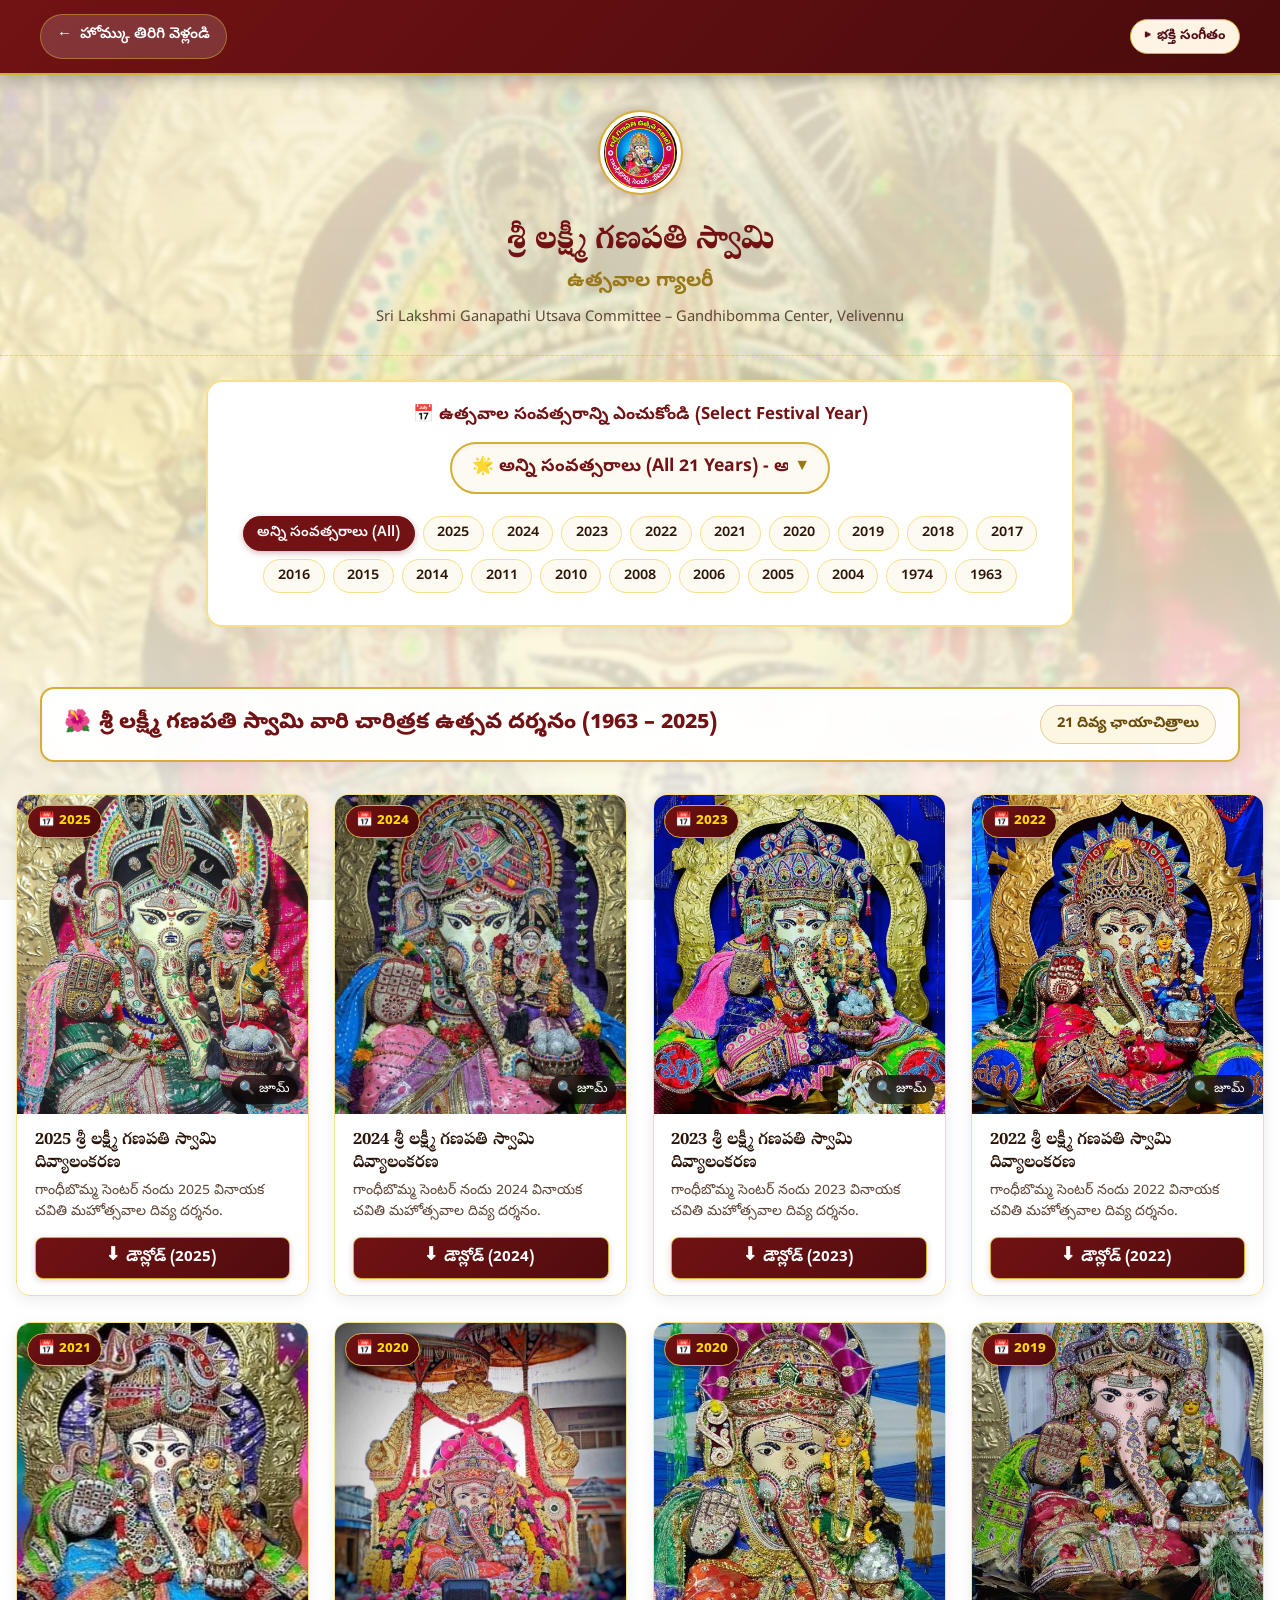
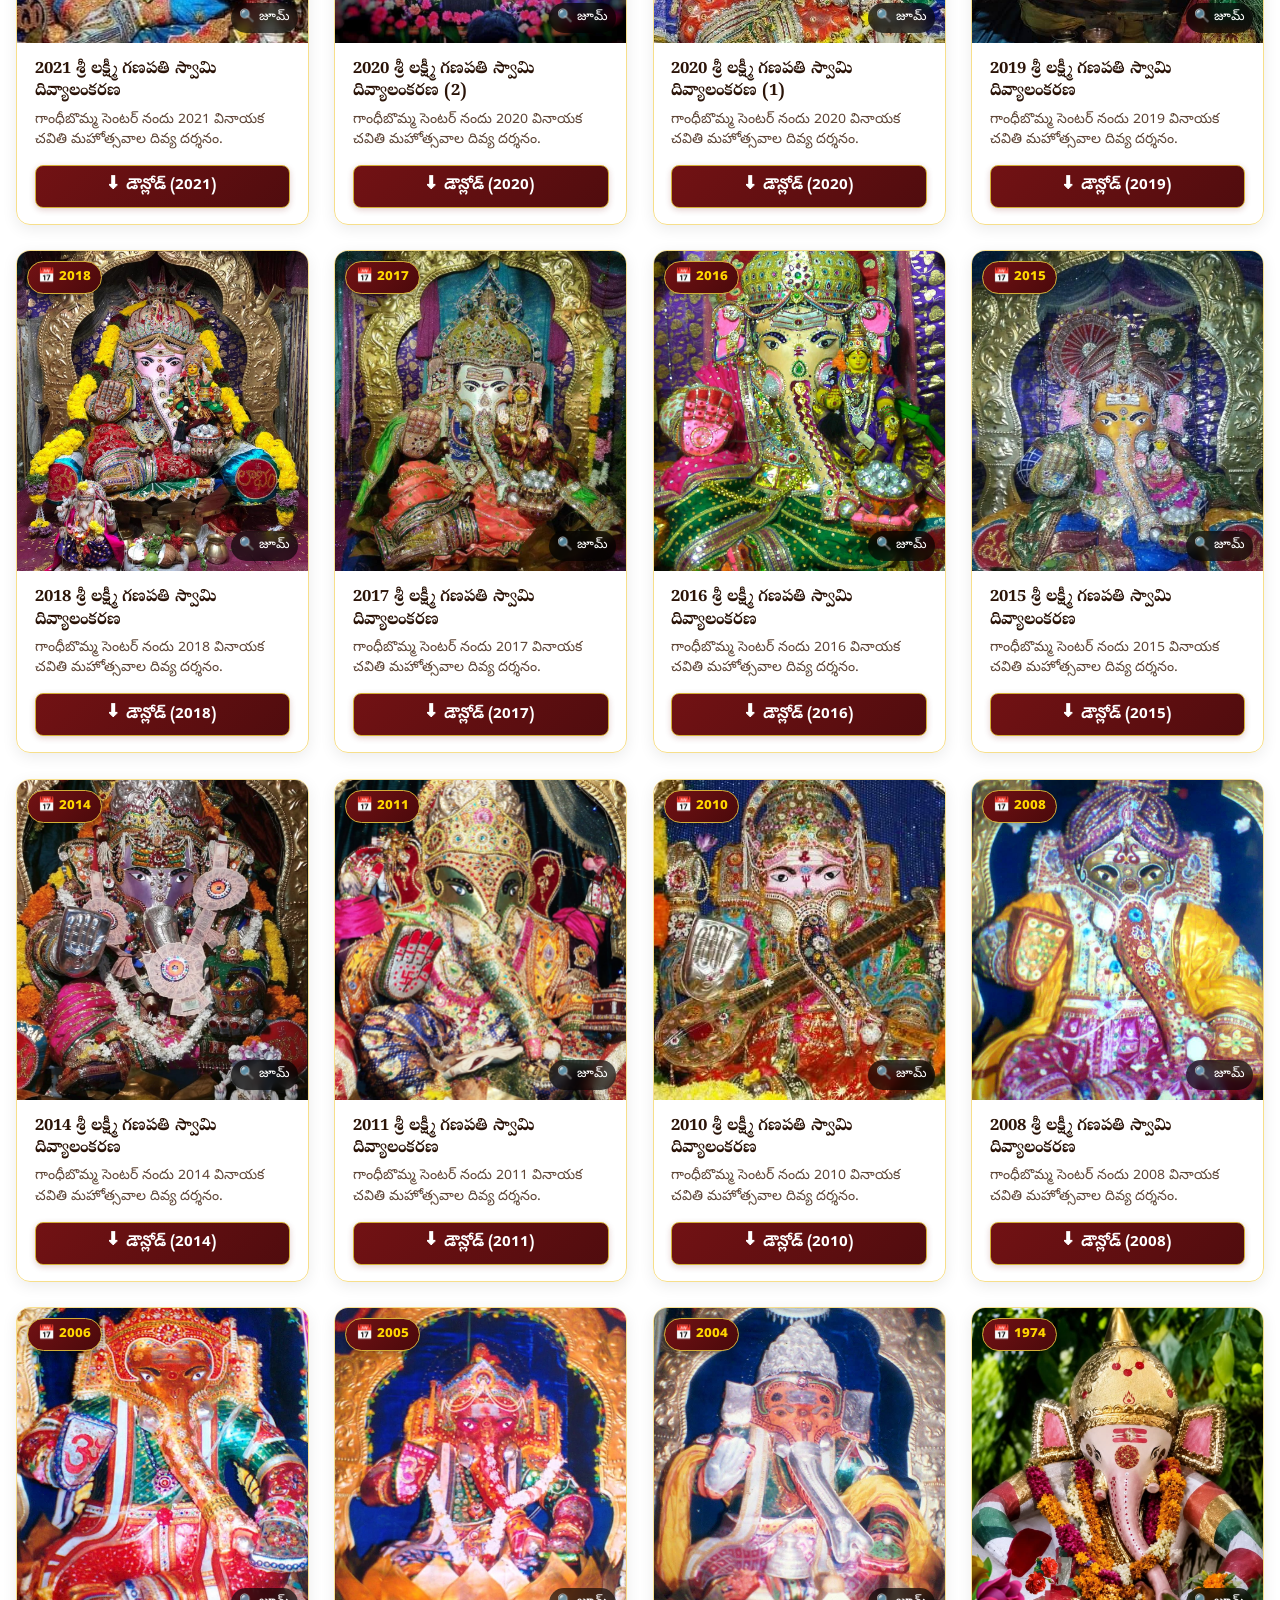
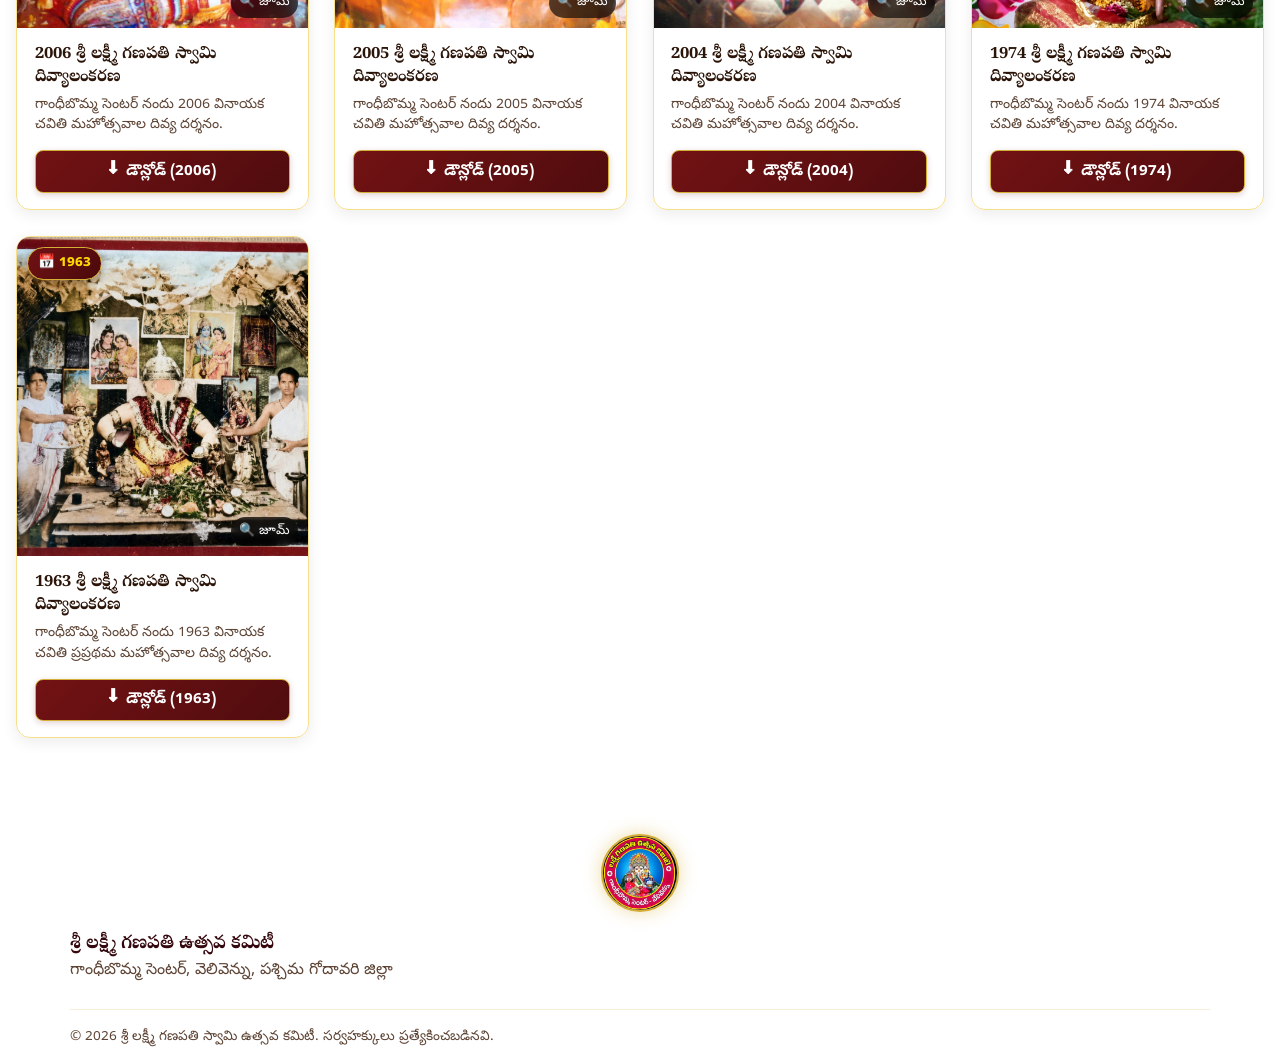
==== gallery.html @ 8d4b7497 "Display gallery photos side-by-side year-wise with original photo download, move gallery portal abov" ====
<!DOCTYPE html>
<html lang="te">
<head>
  <meta charset="UTF-8">
  <meta name="viewport" content="width=device-width, initial-scale=1.0">
  <title>ఉత్సవాల గ్యాలరీ | శ్రీ లక్ష్మీ గణపతి స్వామి – గాంధీబొమ్మ సెంటర్, వెలివెన్ను</title>
  <meta name="description" content="శ్రీ లక్ష్మీ గణపతి స్వామి వారి ఉత్సవాల గ్యాలరీ - 1963 నుండి నేటి వరకు చారిత్రక వినాయక చవితి మహోత్సవాల దివ్య దర్శనం, అలంకరణల ఫోటోలు మరియు వీడియోలు.">

  <!-- Favicon -->
  <link rel="icon" type="image/png" href="assets/logo/committee-logo.png">

  <!-- Google Fonts: Noto Sans Telugu & Outfit -->
  <link rel="preconnect" href="https://fonts.googleapis.com">
  <link rel="preconnect" href="https://fonts.gstatic.com" crossorigin>
  <link href="https://fonts.googleapis.com/css2?family=Noto+Sans+Telugu:wght@400;500;600;700;800&family=Outfit:wght@400;500;600;700&display=swap" rel="stylesheet">

  <!-- Main Stylesheet -->
  <link rel="stylesheet" href="style.css">

  <style>
    /* Dedicated Gallery Page Specific Styles */
    .gallery-page-body {
      background: transparent !important;
      min-height: 100vh;
      display: flex;
      flex-direction: column;
      position: relative;
    }

    /* Full Length & Width Background Image */
    .individual-page-bg {
      position: fixed;
      top: 0;
      left: 0;
      width: 100vw;
      height: 100vh;
      object-fit: cover;
      object-position: center top;
      z-index: -2;
      pointer-events: none;
    }

    .individual-page-overlay {
      position: fixed;
      top: 0;
      left: 0;
      width: 100vw;
      height: 100vh;
      z-index: -1;
      background: linear-gradient(180deg, rgba(253, 251, 247, 0.84) 0%, rgba(254, 243, 199, 0.76) 50%, rgba(253, 251, 247, 0.90) 100%);
      backdrop-filter: blur(2px);
      -webkit-backdrop-filter: blur(2px);
      pointer-events: none;
    }

    .gallery-top-nav {
      background: linear-gradient(135deg, var(--maroon, #721214) 0%, var(--maroon-dark, #490b0c) 100%);
      color: #ffffff;
      padding: 0.85rem 1rem;
      position: sticky;
      top: 0;
      z-index: 1000;
      box-shadow: 0 4px 15px rgba(0, 0, 0, 0.25);
      border-bottom: 2px solid var(--gold, #d4af37);
    }

    .gallery-nav-inner {
      max-width: 1200px;
      margin: 0 auto;
      display: flex;
      align-items: center;
      justify-content: space-between;
      gap: 1rem;
    }

    .back-home-btn {
      display: inline-flex;
      align-items: center;
      gap: 0.5rem;
      background: rgba(255, 255, 255, 0.15);
      color: #ffffff;
      padding: 0.55rem 1rem;
      border-radius: 50px;
      font-size: 0.95rem;
      font-weight: 600;
      text-decoration: none;
      border: 1px solid rgba(212, 175, 55, 0.5);
      transition: all 0.25s ease;
      white-space: nowrap;
    }

    .back-home-btn:hover {
      background: var(--gold, #d4af37);
      color: var(--maroon-dark, #490b0c);
      box-shadow: 0 2px 8px rgba(0,0,0,0.2);
    }

    .gallery-hero-header {
      text-align: center;
      padding: 2.2rem 1rem 1.5rem 1rem;
      background: linear-gradient(180deg, rgba(212, 175, 55, 0.12) 0%, rgba(253, 251, 247, 0) 100%);
      border-bottom: 1px dashed rgba(212, 175, 55, 0.4);
    }

    .gallery-logo-wrap {
      display: inline-block;
      margin-bottom: 0.75rem;
    }

    .gallery-committee-logo {
      width: 85px;
      height: 85px;
      object-fit: contain;
      border-radius: 50%;
      background: #ffffff;
      padding: 4px;
      box-shadow: 0 4px 12px rgba(114, 18, 20, 0.2);
      border: 2px solid var(--gold, #d4af37);
    }

    .gallery-main-title {
      font-size: 2rem;
      color: var(--maroon, #721214);
      margin: 0.25rem 0;
      font-weight: 800;
      line-height: 1.25;
    }

    .gallery-subtitle {
      font-size: 1.25rem;
      color: var(--gold-dark, #997819);
      font-weight: 700;
      margin-bottom: 0.35rem;
    }

    .gallery-committee-tag {
      font-size: 0.92rem;
      color: var(--text-muted, #666);
      max-width: 600px;
      margin: 0 auto;
    }

    /* Year Selection Control Card */
    .year-selector-section {
      max-width: 900px;
      margin: 1.5rem auto 1rem auto;
      padding: 0 1rem;
    }

    .year-control-card {
      background: #ffffff;
      border: 2px solid var(--gold-light, #f0e6c8);
      border-radius: 16px;
      padding: 1.25rem 1.5rem;
      box-shadow: 0 4px 15px rgba(0, 0, 0, 0.05);
      text-align: center;
    }

    .year-control-label {
      display: block;
      font-size: 1.05rem;
      font-weight: 700;
      color: var(--maroon, #721214);
      margin-bottom: 0.75rem;
    }

    .select-wrap {
      max-width: 380px;
      margin: 0 auto 1rem auto;
      position: relative;
    }

    .gallery-year-select {
      width: 100%;
      padding: 0.75rem 2.5rem 0.75rem 1.25rem;
      font-size: 1.1rem;
      font-weight: 700;
      color: var(--maroon, #721214);
      background-color: #fdfaf2;
      border: 2px solid var(--gold, #d4af37);
      border-radius: 50px;
      appearance: none;
      cursor: pointer;
      box-shadow: inset 0 2px 4px rgba(0,0,0,0.04);
      font-family: inherit;
    }

    .gallery-year-select:focus {
      outline: none;
      border-color: var(--maroon, #721214);
      box-shadow: 0 0 0 3px rgba(114, 18, 20, 0.15);
    }

    .select-arrow {
      position: absolute;
      right: 1.25rem;
      top: 50%;
      transform: translateY(-50%);
      pointer-events: none;
      color: var(--gold-dark, #997819);
      font-size: 1rem;
    }

    /* Fast Year Pills Bar */
    .year-pills-bar {
      display: flex;
      gap: 0.5rem;
      overflow-x: auto;
      padding: 0.35rem 0.25rem 0.75rem 0.25rem;
      justify-content: flex-start;
      scrollbar-width: thin;
      -webkit-overflow-scrolling: touch;
    }

    @media (min-width: 768px) {
      .year-pills-bar {
        justify-content: center;
        flex-wrap: wrap;
      }
    }

    .year-pill-btn {
      background: #fdfaf2;
      border: 1px solid var(--gold-light, #e4d3a8);
      color: var(--text-dark, #2b1e16);
      font-size: 0.9rem;
      font-weight: 600;
      padding: 0.4rem 0.85rem;
      border-radius: 50px;
      cursor: pointer;
      white-space: nowrap;
      transition: all 0.2s ease;
      font-family: inherit;
    }

    .year-pill-btn:hover {
      background: var(--gold-light, #f0e6c8);
      color: var(--maroon, #721214);
    }

    .year-pill-btn.active {
      background: var(--maroon, #721214);
      color: #ffffff;
      border-color: var(--maroon, #721214);
      box-shadow: 0 2px 6px rgba(114, 18, 20, 0.3);
    }

    /* Active Year Heading Banner */
    .active-year-banner {
      max-width: 1200px;
      margin: 1.5rem auto 1rem auto;
      padding: 0 1rem;
      display: flex;
      align-items: center;
      justify-content: space-between;
      flex-wrap: wrap;
      gap: 0.75rem;
      border-bottom: 2px solid var(--gold-light, #f0e6c8);
      padding-bottom: 0.75rem;
    }

    .active-year-title {
      font-size: 1.45rem;
      font-weight: 800;
      color: var(--maroon, #721214);
      display: flex;
      align-items: center;
      gap: 0.5rem;
    }

    .active-year-count {
      font-size: 0.92rem;
      background: var(--gold-light, #f0e6c8);
      color: var(--maroon-dark, #490b0c);
      padding: 0.25rem 0.75rem;
      border-radius: 50px;
      font-weight: 700;
    }

    /* Media Sections */
    .media-container {
      max-width: 1400px;
      margin: 0 auto;
      padding: 1.25rem 1rem 3rem 1rem;
      flex: 1;
      width: 100%;
    }

    .media-group-heading {
      font-size: 1.2rem;
      font-weight: 700;
      color: var(--maroon, #721214);
      margin: 1.5rem 0 1rem 0;
      display: flex;
      align-items: center;
      gap: 0.5rem;
    }

    /* Photo Grid & Cards (Side-by-Side Responsive Layout) */
    .photo-grid {
      display: grid;
      grid-template-columns: 1fr;
      gap: 1.5rem;
      width: 100%;
    }

    @media (min-width: 520px) {
      .photo-grid {
        grid-template-columns: repeat(2, 1fr);
        gap: 1.25rem;
      }
    }

    @media (min-width: 900px) {
      .photo-grid {
        grid-template-columns: repeat(3, 1fr);
        gap: 1.5rem;
      }
    }

    @media (min-width: 1200px) {
      .photo-grid {
        grid-template-columns: repeat(4, 1fr);
        gap: 1.6rem;
      }
    }

    .gallery-photo-card {
      background: #ffffff;
      border-radius: 14px;
      overflow: hidden;
      box-shadow: 0 4px 15px rgba(0, 0, 0, 0.08);
      border: 1px solid var(--gold-light, #e8dcbf);
      display: flex;
      flex-direction: column;
      transition: transform 0.25s ease, box-shadow 0.25s ease;
      position: relative;
    }

    .photo-year-badge {
      position: absolute;
      top: 10px;
      left: 10px;
      background: linear-gradient(135deg, var(--maroon, #721214) 0%, #4a090b 100%);
      color: #ffd700;
      padding: 4px 10px;
      border-radius: 20px;
      font-size: 0.85rem;
      font-weight: 800;
      border: 1.5px solid var(--gold, #d4af37);
      box-shadow: 0 3px 10px rgba(0, 0, 0, 0.35);
      z-index: 2;
      display: inline-flex;
      align-items: center;
      gap: 4px;
      pointer-events: none;
    }

    .gallery-photo-card:hover {
      transform: translateY(-4px);
      box-shadow: 0 8px 25px rgba(114, 18, 20, 0.15);
    }

    .photo-thumb-wrap {
      position: relative;
      width: 100%;
      padding-top: 110%; /* 1:1.1 aspect ratio */
      background: #f4ede1;
      cursor: pointer;
      overflow: hidden;
    }

    .photo-thumb-wrap img {
      position: absolute;
      top: 0;
      left: 0;
      width: 100%;
      height: 100%;
      object-fit: cover;
      transition: transform 0.35s ease;
    }

    .gallery-photo-card:hover .photo-thumb-wrap img {
      transform: scale(1.04);
    }

    .photo-zoom-hint {
      position: absolute;
      bottom: 10px;
      right: 10px;
      background: rgba(0, 0, 0, 0.65);
      color: #ffffff;
      padding: 4px 8px;
      border-radius: 20px;
      font-size: 0.8rem;
      backdrop-filter: blur(4px);
      display: flex;
      align-items: center;
      gap: 4px;
    }

    .photo-details-body {
      padding: 1rem 1.1rem;
      display: flex;
      flex-direction: column;
      flex: 1;
      justify-content: space-between;
    }

    .photo-title-text {
      font-size: 1.05rem;
      font-weight: 700;
      color: var(--text-dark, #2b1e16);
      margin: 0 0 0.4rem 0;
      line-height: 1.35;
    }

    .photo-desc-text {
      font-size: 0.88rem;
      color: var(--text-muted, #666);
      margin: 0 0 0.85rem 0;
      line-height: 1.45;
    }

    /* DOWNLOAD BUTTON */
    .photo-download-btn {
      display: inline-flex;
      align-items: center;
      justify-content: center;
      gap: 0.5rem;
      width: 100%;
      padding: 0.65rem 1rem;
      background: linear-gradient(135deg, var(--maroon, #721214) 0%, var(--maroon-dark, #500c0e) 100%);
      color: #ffffff;
      border: 1px solid var(--gold, #d4af37);
      border-radius: 8px;
      font-size: 0.95rem;
      font-weight: 700;
      cursor: pointer;
      text-decoration: none;
      transition: all 0.2s ease;
      box-shadow: 0 2px 6px rgba(114, 18, 20, 0.2);
      font-family: inherit;
    }

    .photo-download-btn:hover {
      background: linear-gradient(135deg, var(--gold, #d4af37) 0%, var(--gold-dark, #b38b1f) 100%);
      color: var(--maroon-dark, #490b0c);
      border-color: var(--maroon, #721214);
      box-shadow: 0 4px 12px rgba(212, 175, 55, 0.35);
    }

    .photo-download-btn:active {
      transform: scale(0.98);
    }

    .photo-download-btn .dl-icon {
      font-size: 1.1rem;
      line-height: 1;
    }

    /* Video Player Cards */
    .video-grid {
      display: grid;
      grid-template-columns: 1fr;
      gap: 1.5rem;
    }

    @media (min-width: 768px) {
      .video-grid {
        grid-template-columns: repeat(2, 1fr);
      }
    }

    .gallery-video-card {
      background: #ffffff;
      border-radius: 14px;
      overflow: hidden;
      border: 1px solid var(--gold-light, #e8dcbf);
      box-shadow: 0 4px 15px rgba(0, 0, 0, 0.08);
      padding: 0.75rem;
    }

    .gallery-video-card video {
      width: 100%;
      border-radius: 8px;
      background: #000000;
      max-height: 380px;
    }

    /* Empty state */
    .no-media-box {
      text-align: center;
      padding: 3rem 1.5rem;
      background: #ffffff;
      border-radius: 12px;
      border: 2px dashed var(--gold-light, #e8dcbf);
      margin: 1.5rem 0;
    }

    .no-media-box p {
      font-size: 1.1rem;
      color: var(--text-muted, #666);
      margin: 0;
    }

    /* Lightbox modal with download button */
    .lightbox-modal {
      position: fixed;
      inset: 0;
      background: rgba(10, 5, 2, 0.92);
      z-index: 9999;
      display: none;
      align-items: center;
      justify-content: center;
      padding: 1rem;
      backdrop-filter: blur(8px);
    }

    .lightbox-modal.active {
      display: flex;
    }

    .lightbox-container {
      position: relative;
      max-width: 92vw;
      max-height: 90vh;
      display: flex;
      flex-direction: column;
      align-items: center;
    }

    .lightbox-img {
      max-width: 90vw;
      max-height: 75vh;
      object-fit: contain;
      border-radius: 8px;
      box-shadow: 0 8px 30px rgba(0,0,0,0.6);
      border: 2px solid var(--gold, #d4af37);
    }

    .lightbox-footer {
      margin-top: 0.75rem;
      display: flex;
      align-items: center;
      justify-content: space-between;
      gap: 1rem;
      width: 100%;
      color: #ffffff;
      flex-wrap: wrap;
    }

    .lightbox-caption {
      font-size: 1rem;
      font-weight: 600;
      color: #ffffff;
      text-shadow: 0 2px 4px rgba(0,0,0,0.8);
    }

    .lightbox-download-btn {
      display: inline-flex;
      align-items: center;
      gap: 0.4rem;
      background: var(--gold, #d4af37);
      color: var(--maroon-dark, #490b0c);
      padding: 0.5rem 1.25rem;
      border-radius: 50px;
      font-weight: 700;
      font-size: 0.95rem;
      border: none;
      cursor: pointer;
      transition: all 0.2s ease;
      font-family: inherit;
    }

    .lightbox-download-btn:hover {
      background: #ffffff;
      transform: scale(1.04);
    }

    .lightbox-close-btn {
      position: absolute;
      top: -45px;
      right: 0;
      background: rgba(255, 255, 255, 0.2);
      border: 1px solid rgba(255, 255, 255, 0.5);
      color: #ffffff;
      font-size: 1.5rem;
      width: 40px;
      height: 40px;
      border-radius: 50%;
      cursor: pointer;
      display: flex;
      align-items: center;
      justify-content: center;
      transition: background 0.2s ease;
    }

    .lightbox-close-btn:hover {
      background: rgba(255, 255, 255, 0.4);
    }

    .lightbox-nav-btn {
      position: absolute;
      top: 50%;
      transform: translateY(-50%);
      background: rgba(0, 0, 0, 0.5);
      border: 1px solid rgba(212, 175, 55, 0.6);
      color: #ffffff;
      font-size: 1.75rem;
      width: 44px;
      height: 44px;
      border-radius: 50%;
      cursor: pointer;
      display: flex;
      align-items: center;
      justify-content: center;
      transition: all 0.2s ease;
    }

    .lightbox-nav-btn:hover {
      background: var(--gold, #d4af37);
      color: var(--maroon-dark, #490b0c);
    }

    .lightbox-nav-btn.prev {
      left: -20px;
    }

    .lightbox-nav-btn.next {
      right: -20px;
    }

    @media (max-width: 600px) {
      .lightbox-nav-btn.prev { left: 4px; }
      .lightbox-nav-btn.next { right: 4px; }
      .lightbox-close-btn { top: -40px; right: 4px; }
    }
  </style>
</head>
<body class="gallery-page-body">

  <!-- Full Length and Width Background Image -->
  <img src="assets/hero.jpg" class="individual-page-bg" alt="శ్రీ లక్ష్మీ గణపతి స్వామి దేవస్థానం" loading="eager">
  <div class="individual-page-overlay"></div>

  <!-- Top Sticky Navigation Bar -->
  <header class="gallery-top-nav">
    <div class="gallery-nav-inner">
      <a href="index.html" class="back-home-btn" id="backToHomeBtn" title="ప్రధాన పేజీకి తిరిగి వెళ్లండి">
        <span>←</span>
        <span>హోమ్కు తిరిగి వెళ్లండి</span>
      </a>

      <!-- Music Player Button for continuity -->
      <button id="musicBtn" class="music-btn" title="భక్తి సంగీతం ప్లే / పాజ్" aria-label="భక్తి సంగీతం" style="padding: 0.45rem 0.85rem; font-size: 0.85rem;">
        <span id="musicIcon" class="music-btn-icon">▶</span>
        <span id="musicLabel">భక్తి సంగీతం</span>
      </button>

      <!-- Audio Element -->
      <audio id="devotionalAudio" loop preload="auto">
        <source src="assets/music/devotional.mp3" type="audio/mp3">
      </audio>
    </div>
  </header>

  <!-- Gallery Hero Branding Area -->
  <div class="gallery-hero-header">
    <div class="gallery-logo-wrap">
      <img src="assets/logo/committee-logo.png" alt="శ్రీ లక్ష్మీ గణపతి స్వామి దేవస్థానం" class="gallery-committee-logo">
    </div>
    <h1 class="gallery-main-title">శ్రీ లక్ష్మీ గణపతి స్వామి</h1>
    <div class="gallery-subtitle">ఉత్సవాల గ్యాలరీ</div>
    <p class="gallery-committee-tag">Sri Lakshmi Ganapathi Utsava Committee – Gandhibomma Center, Velivennu</p>
  </div>

  <!-- Year Selection Section -->
  <section class="year-selector-section">
    <div class="year-control-card">
      <label for="galleryYearSelect" class="year-control-label">
        📅 ఉత్సవాల సంవత్సరాన్ని ఎంచుకోండి (Select Festival Year)
      </label>

      <!-- Dropdown selector -->
      <div class="select-wrap">
        <select id="galleryYearSelect" class="gallery-year-select" aria-label="ఉత్సవాల సంవత్సరాన్ని ఎంచుకోండి">
          <!-- Dynamically populated -->
          <option value="" disabled selected>సంవత్సరం లోడ్ అవుతోంది...</option>
        </select>
        <span class="select-arrow">▼</span>
      </div>

      <!-- Quick-tap Year Pills Strip -->
      <div class="year-pills-bar" id="yearPillsContainer">
        <!-- Dynamically populated pills -->
      </div>
    </div>
  </section>

  <!-- Media Display Container (Renders All Photos Side-by-Side Year-Wise) -->
  <main class="media-container" id="mediaContainer">
    <div id="galleryAllYearsContainer">
      <!-- Year-wise side-by-side grids rendered by gallery.js -->
    </div>

    <!-- Loading / Empty State Message Box -->
    <div id="loadingStatusBox" class="no-media-box">
      <p>గ్యాలరీ చిత్రాలు లోడ్ అవుతున్నాయి...</p>
    </div>
  </main>

  <!-- Lightbox Modal -->
  <div id="lightboxModal" class="lightbox-modal" role="dialog" aria-modal="true" aria-label="ఫోటో వ్యూయర్">
    <div class="lightbox-container">
      <button class="lightbox-close-btn" id="lightboxClose" title="మూసివేయండి">&times;</button>
      <button class="lightbox-nav-btn prev" id="lightboxPrev" title="మునుపటి ఫోటో">&#10094;</button>
      <button class="lightbox-nav-btn next" id="lightboxNext" title="తరువాతి ఫోటో">&#10095;</button>

      <img id="lightboxImg" class="lightbox-img" src="" alt="శ్రీ లక్ష్మీ గణపతి స్వామి దివ్య దర్శనం">

      <div class="lightbox-footer">
        <div class="lightbox-caption" id="lightboxCaption"></div>
        <button class="lightbox-download-btn" id="lightboxDownloadBtn" title="ఫోటోను డౌన్లోడ్ చేయండి">
          <span>⬇</span> డౌన్లోడ్
        </button>
      </div>
    </div>
  </div>

  <!-- Traditional Footer -->
  <footer class="footer" style="margin-top: 3rem;">
    <div class="container text-center">
      <div class="footer-logo">
        <img src="assets/logo/committee-logo.png" alt="శ్రీ లక్ష్మీ గణపతి స్వామి" class="footer-logo-img">
        <h3>శ్రీ లక్ష్మీ గణపతి ఉత్సవ కమిటీ</h3>
        <p>గాంధీబొమ్మ సెంటర్, వెలివెన్ను, పశ్చిమ గోదావరి జిల్లా</p>
      </div>
      <div class="footer-bottom" style="margin-top: 1.5rem; padding-top: 1rem; border-top: 1px solid rgba(212,175,55,0.2);">
        <p>© 2026 శ్రీ లక్ష్మీ గణపతి స్వామి ఉత్సవ కమిటీ. సర్వహక్కులు ప్రత్యేకించబడినవి.</p>
      </div>
    </div>
  </footer>

  <!-- Supabase CDN Script (Optional / Non-blocking) -->
  <script src="https://cdn.jsdelivr.net/npm/@supabase/supabase-js@2"></script>

  <!-- Dedicated Gallery JavaScript -->
  <script src="gallery.js"></script>
</body>
</html>
---- style.css ----
/* ==========================================================================
   శ్రీ లక్ష్మీ గణపతి స్వామి – వినాయక చవితి ఉత్సవాలు 2026
   Sri Lakshmi Ganapathi Utsava Committee – Gandhibomma Center, Velivennu
   Devotional Design System (static/style.css)
   ========================================================================== */

@import url('https://fonts.googleapis.com/css2?family=Noto+Sans+Telugu:wght@300;400;500;600;700;800&family=Noto+Serif+Telugu:wght@400;600;700&display=swap');

/* --- Devotional Color Palette & Design Tokens --- */
:root {
  --primary: #520f18;          /* Sacred Temple Maroon */
  --primary-dark: #35080e;     /* Deep Sanctum Maroon */
  --secondary: #e65100;        /* Pure Saffron */
  --secondary-light: #ff7a1a;  /* Bright Festive Saffron */
  --gold: #d4af37;             /* Traditional Gold */
  --gold-light: #f7df8b;       /* Soft Light Gold */
  --gold-glow: rgba(212, 175, 55, 0.4);
  --dark: #200f07;             /* Deep Temple Wood Brown */
  --dark-surface: #2b160a;     /* Dark Surface */
  --cream: #fdfbf7;            /* Sacred Warm Ivory */
  --cream-soft: #f6eedf;       /* Warm Parchment */
  --cream-card: #ffffff;       /* Pure White Card */
  --green-sacred: #1b4332;     /* Sacred Green / Bilva leaf */
  --text-dark: #2b1408;        /* Highly readable dark text */
  --text-muted: #5e4536;       /* Subdued secondary text */
  --text-light: #fef8ee;       /* Sacred light text on dark bg */
  --border-gold: rgba(212, 175, 55, 0.35);
  --border-subtle: rgba(184, 134, 11, 0.15);
  
  --font-telugu: 'Noto Sans Telugu', 'Segoe UI', -apple-system, sans-serif;
  --font-serif: 'Noto Serif Telugu', serif;
  
  --radius-sm: 6px;
  --radius-md: 12px;
  --radius-lg: 20px;
  --radius-full: 9999px;
  
  --shadow-sm: 0 3px 10px rgba(32, 15, 7, 0.06);
  --shadow-md: 0 8px 20px rgba(32, 15, 7, 0.10);
  --shadow-lg: 0 14px 32px rgba(32, 15, 7, 0.15);
  --shadow-gold: 0 0 20px rgba(212, 175, 55, 0.35);
  
  --transition: all 0.25s ease;
}

/* --- Base Reset & Typography --- */
*, *::before, *::after {
  box-sizing: border-box;
  margin: 0;
  padding: 0;
}

html {
  scroll-behavior: smooth;
  font-size: 16px;
}

body {
  font-family: var(--font-telugu);
  background-color: var(--cream);
  color: var(--text-dark);
  line-height: 1.7;
  overflow-x: hidden;
  -webkit-font-smoothing: antialiased;
  background-image: 
    linear-gradient(rgba(253, 251, 247, 0.92), rgba(253, 251, 247, 0.92)),
    url('assets/hero.jpg');
  background-size: cover;
  background-position: center top;
  background-attachment: fixed;
  background-repeat: no-repeat;
}

h1, h2, h3, h4, .font-serif {
  font-family: var(--font-serif);
  line-height: 1.35;
  color: var(--primary-dark);
}

p {
  color: var(--text-muted);
}

a {
  color: inherit;
  text-decoration: none;
}

img {
  max-width: 100%;
  height: auto;
  display: block;
}

button {
  font-family: inherit;
  border: none;
  cursor: pointer;
  background: none;
}

/* --- Container & Utilities --- */
.container {
  width: 100%;
  max-width: 1180px;
  margin: 0 auto;
  padding: 0 1.25rem;
}

.section {
  padding: 4rem 0;
  position: relative;
}

.section-alt {
  background-color: var(--cream-soft);
  border-top: 1px solid var(--border-gold);
  border-bottom: 1px solid var(--border-gold);
}

.section-header {
  text-align: center;
  max-width: 780px;
  margin: 0 auto 2.8rem auto;
}

.section-icon {
  font-size: 2rem;
  display: inline-block;
  margin-bottom: 0.4rem;
}

.section-title {
  font-size: clamp(1.75rem, 3.2vw, 2.4rem);
  font-weight: 700;
  color: var(--primary);
  margin-bottom: 0.5rem;
}

.section-divider {
  display: flex;
  align-items: center;
  justify-content: center;
  gap: 12px;
  margin: 0.4rem 0 0.8rem 0;
}

.section-divider::before,
.section-divider::after {
  content: "";
  height: 1.5px;
  width: 50px;
  background: linear-gradient(90deg, transparent, var(--gold), transparent);
}

.section-divider span {
  color: var(--secondary);
  font-size: 1.1rem;
}

.section-subtitle {
  font-size: 1.05rem;
  color: var(--text-muted);
}

.section-committee-sub {
  font-size: 0.95rem;
  color: var(--secondary);
  font-weight: 600;
}

/* --- Committee Top Banner --- */
.top-committee-banner {
  background: linear-gradient(90deg, #37080f, #520f18, #37080f);
  color: var(--gold-light);
  font-size: 0.85rem;
  font-weight: 600;
  padding: 0.45rem 1rem;
  border-bottom: 1px solid var(--gold);
  text-align: center;
}

.banner-inner {
  display: flex;
  align-items: center;
  justify-content: center;
  gap: 12px;
  flex-wrap: wrap;
}

.committee-title-text {
  letter-spacing: 0.2px;
}

.banner-location-badge {
  background: rgba(212, 175, 55, 0.25);
  border: 1px solid var(--gold);
  color: #ffffff;
  padding: 0.15rem 0.65rem;
  border-radius: var(--radius-full);
  font-size: 0.78rem;
}

/* --- Navigation Bar --- */
.header-nav {
  position: sticky;
  top: 0;
  z-index: 1000;
  background: rgba(253, 251, 247, 0.95);
  backdrop-filter: blur(10px);
  -webkit-backdrop-filter: blur(10px);
  border-bottom: 1.5px solid var(--border-gold);
  box-shadow: 0 4px 16px rgba(32, 15, 7, 0.05);
}

.nav-container {
  display: flex;
  align-items: center;
  justify-content: space-between;
  padding: 0.7rem 1.25rem;
  max-width: 1240px;
  margin: 0 auto;
}

.nav-logo {
  display: flex;
  align-items: center;
  gap: 10px;
}

.nav-logo-icon {
  font-size: 1.6rem;
  color: var(--secondary);
}

.nav-logo-group {
  display: flex;
  flex-direction: column;
}

.nav-logo-main {
  font-family: var(--font-serif);
  font-size: 1.15rem;
  font-weight: 700;
  color: var(--primary);
  line-height: 1.2;
}

.nav-logo-sub {
  font-size: 0.78rem;
  color: var(--secondary);
  font-weight: 600;
}

.nav-links {
  display: flex;
  align-items: center;
  list-style: none;
  gap: 1.3rem;
}

.nav-link {
  font-size: 0.95rem;
  font-weight: 600;
  color: var(--text-dark);
  padding: 0.4rem 0.2rem;
  position: relative;
  transition: var(--transition);
}

.nav-link::after {
  content: "";
  position: absolute;
  bottom: 0;
  left: 0;
  width: 0;
  height: 2px;
  background: linear-gradient(90deg, var(--secondary), var(--gold));
  transition: width 0.25s ease;
}

.nav-link:hover,
.nav-link.active {
  color: var(--secondary);
}

.nav-link:hover::after,
.nav-link.active::after {
  width: 100%;
}

.nav-actions {
  display: flex;
  align-items: center;
  gap: 12px;
}

/* Music Button */
.music-btn {
  display: inline-flex;
  align-items: center;
  gap: 6px;
  background: #fff3e3;
  border: 1.5px solid var(--gold);
  color: var(--primary);
  padding: 0.4rem 0.85rem;
  border-radius: var(--radius-full);
  font-size: 0.85rem;
  font-weight: 700;
  cursor: pointer;
  transition: var(--transition);
  white-space: nowrap;
}

.music-btn:hover {
  background: #ffe3c2;
  transform: translateY(-1px);
}

.music-btn.playing {
  background: var(--primary);
  color: var(--gold-light);
  border-color: var(--gold);
}

/* Mobile Toggle */
.mobile-toggle {
  display: none;
  flex-direction: column;
  justify-content: center;
  align-items: center;
  gap: 5px;
  width: 38px;
  height: 38px;
  background: #fff8f0;
  border: 1px solid var(--border-gold);
  border-radius: var(--radius-sm);
  cursor: pointer;
}

.mobile-toggle span {
  display: block;
  width: 20px;
  height: 2px;
  background: var(--primary);
  border-radius: 2px;
  transition: var(--transition);
}

.mobile-toggle.active span:nth-child(1) {
  transform: translateY(7px) rotate(45deg);
}
.mobile-toggle.active span:nth-child(2) {
  opacity: 0;
}
.mobile-toggle.active span:nth-child(3) {
  transform: translateY(-7px) rotate(-45deg);
}

/* --- Hero Section --- */
.hero {
  position: relative;
  min-height: 84vh;
  display: flex;
  align-items: center;
  justify-content: center;
  text-align: center;
  background-color: var(--dark);
  color: var(--text-light);
  padding: 5rem 1.25rem 4rem 1.25rem;
  overflow: hidden;
}

.hero-bg {
  position: absolute;
  top: 0;
  left: 0;
  width: 100%;
  height: 100%;
  object-fit: cover;
  opacity: 0.36;
  filter: saturate(1.1);
}

.hero-overlay {
  position: absolute;
  inset: 0;
  background: radial-gradient(circle at center, rgba(32, 15, 7, 0.45) 0%, rgba(32, 15, 7, 0.94) 85%);
}

.hero-content {
  position: relative;
  z-index: 2;
  max-width: 860px;
  margin: 0 auto;
}

.hero-om {
  font-size: 3rem;
  color: var(--gold-light);
  margin-bottom: 0.4rem;
}

.hero-committee-badge {
  display: inline-block;
  background: rgba(212, 175, 55, 0.2);
  border: 1px solid var(--gold);
  color: var(--gold-light);
  padding: 0.25rem 1rem;
  border-radius: var(--radius-full);
  font-size: 0.88rem;
  font-weight: 600;
  margin-bottom: 0.8rem;
}

.hero-title {
  font-size: clamp(2rem, 5vw, 3.6rem);
  font-weight: 800;
  color: #ffffff;
  margin-bottom: 0.3rem;
  text-shadow: 0 3px 14px rgba(0, 0, 0, 0.8);
}

.hero-subtitle {
  font-size: clamp(1.2rem, 2.8vw, 1.9rem);
  font-weight: 600;
  color: var(--gold-light);
  margin-bottom: 0.6rem;
}

.hero-committee-name {
  font-size: 1.15rem;
  font-weight: 700;
  color: #ffe6c7;
  margin-bottom: 1.2rem;
}

.hero-tags {
  display: flex;
  align-items: center;
  justify-content: center;
  gap: 10px;
  margin-bottom: 1.4rem;
}

.hero-tag-item {
  color: #fff6ea;
  font-size: 0.92rem;
  font-weight: 600;
}

.hero-quote {
  font-size: 1.05rem;
  color: #f7df8b;
  max-width: 660px;
  margin: 0 auto 2rem auto;
  line-height: 1.8;
  font-style: italic;
  border-left: 2px solid var(--gold);
  border-right: 2px solid var(--gold);
  padding: 0.3rem 1.2rem;
}

.hero-buttons {
  display: flex;
  align-items: center;
  justify-content: center;
  gap: 14px;
  flex-wrap: wrap;
}

.hero-cta {
  display: inline-flex;
  align-items: center;
  gap: 8px;
  background: linear-gradient(135deg, var(--secondary), #c43d00);
  color: #ffffff;
  padding: 0.8rem 1.8rem;
  border-radius: var(--radius-full);
  font-size: 1rem;
  font-weight: 700;
  box-shadow: 0 5px 18px rgba(230, 81, 0, 0.4);
  transition: var(--transition);
}

.hero-cta:hover {
  transform: translateY(-2px);
  box-shadow: 0 7px 22px rgba(230, 81, 0, 0.55);
}

.hero-cta-secondary {
  display: inline-flex;
  align-items: center;
  gap: 8px;
  background: rgba(255, 255, 255, 0.12);
  border: 1.5px solid var(--gold);
  color: var(--gold-light);
  padding: 0.8rem 1.8rem;
  border-radius: var(--radius-full);
  font-size: 1rem;
  font-weight: 700;
  transition: var(--transition);
  backdrop-filter: blur(6px);
}

.hero-cta-secondary:hover {
  background: var(--gold);
  color: var(--dark);
}

/* --- Countdown Card --- */
.countdown-section {
  margin-top: -3.5rem;
  position: relative;
  z-index: 10;
  padding: 0 1.25rem 2rem 1.25rem;
}

.countdown-card {
  max-width: 840px;
  margin: 0 auto;
  background: linear-gradient(145deg, #ffffff, #fcf7ed);
  border: 2px solid var(--gold);
  border-radius: var(--radius-lg);
  padding: 2rem 1.8rem;
  box-shadow: var(--shadow-lg), var(--shadow-gold);
  text-align: center;
}

.countdown-icon {
  font-size: 2.5rem;
  margin-bottom: 0.3rem;
}

.countdown-header {
  font-size: clamp(1.2rem, 2.2vw, 1.6rem);
  font-weight: 700;
  color: var(--primary);
  margin-bottom: 1.4rem;
}

.countdown-timer-grid {
  display: grid;
  grid-template-columns: repeat(4, 1fr);
  gap: 1rem;
  margin: 1.2rem 0 1.5rem 0;
}

.timer-box {
  background: #fff9ee;
  border: 1.5px solid var(--border-gold);
  border-radius: var(--radius-md);
  padding: 1rem 0.5rem;
}

.timer-number {
  font-family: var(--font-serif);
  font-size: clamp(1.8rem, 4vw, 2.8rem);
  font-weight: 800;
  color: var(--primary-dark);
  line-height: 1.1;
  display: block;
}

.timer-label {
  font-size: 0.88rem;
  font-weight: 600;
  color: var(--secondary);
  margin-top: 0.3rem;
  display: block;
}

.countdown-footer-text {
  font-size: 1.05rem;
  font-weight: 700;
  color: var(--primary-dark);
  background: rgba(212, 175, 55, 0.15);
  display: inline-block;
  padding: 0.4rem 1.3rem;
  border-radius: var(--radius-full);
}

/* --- Festival Introduction Card --- */
.intro-box {
  max-width: 860px;
  margin: 0 auto;
}

.intro-text-card {
  background: #ffffff;
  border: 1.5px solid var(--border-gold);
  border-radius: var(--radius-lg);
  padding: 2.2rem;
  box-shadow: var(--shadow-md);
  text-align: center;
}

.intro-paragraph {
  font-size: 1.15rem;
  line-height: 1.9;
  color: var(--text-dark);
}

.announcement-pill {
  margin-top: 1.5rem;
  display: inline-block;
  background: #fff3e0;
  border: 1px solid #ffd8a8;
  color: var(--secondary);
  font-weight: 600;
  padding: 0.5rem 1.2rem;
  border-radius: var(--radius-full);
}

/* --- Today's Pooja Highlight Card --- */
.today-pooja-card {
  max-width: 860px;
  margin: 0 auto;
  background: #ffffff;
  border: 2px solid var(--secondary);
  border-radius: var(--radius-lg);
  padding: 2rem;
  box-shadow: var(--shadow-md);
}

.today-pooja-badge {
  display: inline-block;
  background: var(--secondary);
  color: #ffffff;
  font-size: 0.85rem;
  font-weight: 700;
  padding: 0.25rem 0.85rem;
  border-radius: var(--radius-full);
  margin-bottom: 0.8rem;
}

.today-pooja-title {
  font-size: 1.5rem;
  font-weight: 700;
  color: var(--primary);
  margin-bottom: 0.6rem;
}

.today-pooja-meta {
  display: flex;
  align-items: center;
  gap: 14px;
  flex-wrap: wrap;
  font-size: 0.95rem;
  font-weight: 600;
  color: var(--text-dark);
  margin-bottom: 0.8rem;
}

.today-pooja-desc {
  font-size: 1rem;
  color: var(--text-muted);
}

.highlight-pill {
  background: #fff4e5;
  color: var(--secondary);
  padding: 0.2rem 0.6rem;
  border-radius: var(--radius-sm);
  border: 1px solid #ffe0b8;
}

/* --- Quick Navigation Cards (4 cards) --- */
.quick-nav-grid {
  display: grid;
  grid-template-columns: repeat(auto-fit, minmax(250px, 1fr));
  gap: 1.5rem;
}

.quick-card {
  background: #ffffff;
  border: 1.5px solid var(--border-gold);
  border-radius: var(--radius-md);
  padding: 1.6rem;
  box-shadow: var(--shadow-sm);
  transition: var(--transition);
  display: flex;
  flex-direction: column;
}

.quick-card:hover {
  transform: translateY(-4px);
  border-color: var(--gold);
  box-shadow: var(--shadow-md), var(--shadow-gold);
}

.quick-card-icon {
  font-size: 2.2rem;
  margin-bottom: 0.8rem;
}

.quick-card-title {
  font-size: 1.25rem;
  font-weight: 700;
  color: var(--primary-dark);
  margin-bottom: 0.5rem;
}

.quick-card-desc {
  font-size: 0.95rem;
  color: var(--text-muted);
  line-height: 1.6;
  margin-bottom: 1.2rem;
  flex-grow: 1;
}

.quick-card-link {
  font-size: 0.92rem;
  font-weight: 700;
  color: var(--secondary);
}

/* --- Subpages Header Banner --- */
.page-header {
  position: relative;
  background: linear-gradient(rgba(32, 15, 7, 0.74), rgba(32, 15, 7, 0.88)), url('assets/hero.jpg') center/cover no-repeat;
  color: #ffffff;
  padding: 4.2rem 1.25rem 3.2rem 1.25rem;
  text-align: center;
  border-bottom: 2px solid var(--gold);
  box-shadow: 0 4px 20px rgba(0, 0, 0, 0.25);
}

.page-header-icon {
  font-size: 2.5rem;
  display: inline-block;
  margin-bottom: 0.4rem;
}

.page-title {
  font-size: clamp(1.8rem, 3.8vw, 2.7rem);
  font-weight: 800;
  color: #ffffff;
  margin-bottom: 0.4rem;
}

.page-subtitle {
  font-size: 1.1rem;
  color: var(--gold-light);
  max-width: 700px;
  margin: 0 auto 0.8rem auto;
}

.page-committee-pill {
  display: inline-flex;
  align-items: center;
  gap: 12px;
  background: rgba(212, 175, 55, 0.2);
  border: 1px solid var(--gold);
  color: #fff9ed;
  padding: 0.35rem 1.1rem;
  border-radius: var(--radius-full);
  font-size: 0.85rem;
  font-weight: 600;
  flex-wrap: wrap;
  justify-content: center;
}

/* --- Daily Pooja Schedule Table --- */
.featured-pooja-card {
  background: #ffffff;
  border: 2px solid var(--gold);
  border-radius: var(--radius-lg);
  padding: 2.2rem;
  margin-bottom: 3rem;
  box-shadow: var(--shadow-md), var(--shadow-gold);
}

.featured-badge {
  display: inline-block;
  background: var(--primary);
  color: var(--gold-light);
  font-weight: 700;
  font-size: 0.85rem;
  padding: 0.25rem 0.85rem;
  border-radius: var(--radius-full);
  margin-bottom: 0.8rem;
}

.featured-title {
  font-size: 1.65rem;
  font-weight: 800;
  color: var(--primary-dark);
  margin-bottom: 0.8rem;
}

.featured-meta-row {
  display: flex;
  align-items: center;
  gap: 20px;
  flex-wrap: wrap;
  margin-bottom: 1rem;
  background: #fff9ee;
  padding: 0.8rem 1.2rem;
  border-radius: var(--radius-md);
  border: 1px solid var(--border-gold);
}

.meta-item {
  display: flex;
  align-items: center;
  gap: 6px;
  font-size: 0.95rem;
}

.meta-val.highlight {
  color: var(--secondary);
  font-weight: 700;
}

.featured-desc {
  font-size: 1.05rem;
  color: var(--text-dark);
  line-height: 1.8;
}

.schedule-table-card {
  background: #ffffff;
  border: 1.5px solid var(--border-gold);
  border-radius: var(--radius-lg);
  overflow: hidden;
  box-shadow: var(--shadow-sm);
}

.table-responsive {
  width: 100%;
  overflow-x: auto;
}

.devotional-table {
  width: 100%;
  border-collapse: collapse;
  text-align: left;
}

.devotional-table th {
  background: #4a0d15;
  color: var(--gold-light);
  padding: 1rem 1.2rem;
  font-size: 0.95rem;
  font-weight: 700;
  border-bottom: 2px solid var(--gold);
}

.devotional-table td {
  padding: 1.2rem;
  border-bottom: 1px solid var(--border-subtle);
  vertical-align: top;
}

.devotional-table tr:hover {
  background-color: #fffbf2;
}

.devotional-table tr.today-row {
  background-color: #fff6e8;
  border-left: 4px solid var(--secondary);
}

.date-badge {
  font-family: var(--font-serif);
  font-weight: 700;
  font-size: 0.95rem;
  color: var(--primary);
}

.time-text {
  font-weight: 600;
  color: var(--secondary);
  font-size: 0.9rem;
}

.today-tag {
  display: inline-block;
  background: var(--secondary);
  color: #ffffff;
  font-size: 0.75rem;
  font-weight: 700;
  padding: 0.1rem 0.5rem;
  border-radius: var(--radius-full);
  margin-top: 0.3rem;
}

.program-title {
  font-size: 1.15rem;
  font-weight: 700;
  color: var(--primary-dark);
}

.program-desc {
  font-size: 0.95rem;
  color: var(--text-muted);
  line-height: 1.6;
}

.special-info-pill {
  display: inline-block;
  background: #fff2e0;
  color: var(--primary);
  font-size: 0.82rem;
  font-weight: 600;
  padding: 0.2rem 0.6rem;
  border-radius: var(--radius-sm);
  margin-top: 0.4rem;
}

.pandiri-notice-box {
  margin-top: 2rem;
  background: #fff8eb;
  border: 1px dashed var(--gold);
  border-radius: var(--radius-md);
  padding: 1.2rem 1.5rem;
  display: flex;
  align-items: center;
  gap: 12px;
  font-size: 0.95rem;
  color: var(--primary);
}

/* --- Pooja Vidhanam Layout --- */
.vidhanam-intro-card {
  background: #ffffff;
  border: 1.5px solid var(--border-gold);
  border-radius: var(--radius-lg);
  padding: 1.8rem;
  display: flex;
  align-items: center;
  gap: 20px;
  margin-bottom: 2.5rem;
  box-shadow: var(--shadow-sm);
}

.intro-icon {
  font-size: 2.6rem;
  color: var(--secondary);
}

.intro-title {
  font-size: 1.35rem;
  font-weight: 700;
  color: var(--primary);
  margin-bottom: 0.3rem;
}

.intro-desc {
  font-size: 1.05rem;
  color: var(--text-dark);
  line-height: 1.7;
}

.vidhanam-layout-grid {
  display: grid;
  grid-template-columns: 1fr 1.6fr;
  gap: 2.5rem;
}

.materials-card {
  background: #ffffff;
  border: 1.5px solid var(--border-gold);
  border-radius: var(--radius-lg);
  padding: 1.8rem;
  box-shadow: var(--shadow-sm);
  height: fit-content;
}

.card-header-ornament {
  display: flex;
  align-items: center;
  gap: 10px;
  margin-bottom: 0.8rem;
  border-bottom: 1.5px solid var(--border-gold);
  padding-bottom: 0.6rem;
}

.ornament-icon {
  font-size: 1.5rem;
}

.card-title-telugu {
  font-size: 1.35rem;
  font-weight: 700;
  color: var(--primary);
}

.materials-subtitle {
  font-size: 0.92rem;
  color: var(--text-muted);
  margin-bottom: 1rem;
}

.materials-checklist {
  list-style: none;
  display: flex;
  flex-direction: column;
  gap: 0.75rem;
}

.materials-checklist li {
  display: flex;
  align-items: flex-start;
  gap: 10px;
  font-size: 0.98rem;
  color: var(--text-dark);
  line-height: 1.5;
}

.check-bullet {
  color: #2e7d32;
  font-weight: 800;
  font-size: 1.05rem;
}

.patri-note {
  margin-top: 1.5rem;
  background: #e8f5e9;
  border: 1px solid #c8e6c9;
  padding: 0.85rem 1rem;
  border-radius: var(--radius-md);
  font-size: 0.88rem;
  color: #1b5e20;
  line-height: 1.6;
}

.steps-timeline {
  display: flex;
  flex-direction: column;
  gap: 1.25rem;
}

.step-card {
  background: #ffffff;
  border: 1.5px solid var(--border-subtle);
  border-radius: var(--radius-md);
  padding: 1.4rem;
  display: flex;
  gap: 16px;
  box-shadow: var(--shadow-sm);
  transition: var(--transition);
}

.step-card:hover {
  transform: translateX(4px);
  border-color: var(--gold);
}

.step-number-badge {
  flex-shrink: 0;
  width: 38px;
  height: 38px;
  background: var(--primary);
  color: var(--gold-light);
  border-radius: 50%;
  display: flex;
  align-items: center;
  justify-content: center;
  font-weight: 700;
  font-size: 1.1rem;
}

.step-title {
  font-size: 1.2rem;
  font-weight: 700;
  color: var(--primary-dark);
  margin-bottom: 0.4rem;
}

.step-desc {
  font-size: 0.98rem;
  color: var(--text-muted);
  line-height: 1.7;
}

.vidhanam-blessing-note {
  margin-top: 2rem;
  background: #fff8ee;
  border: 1px solid var(--gold);
  border-radius: var(--radius-md);
  padding: 1.2rem 1.5rem;
  display: flex;
  align-items: center;
  gap: 14px;
  color: var(--primary);
  font-size: 0.95rem;
  font-weight: 500;
}

/* --- Year-Wise Gallery Styles --- */
.year-tabs-container {
  display: flex;
  align-items: center;
  justify-content: center;
  flex-wrap: wrap;
  gap: 12px;
  margin-bottom: 3rem;
  background: #ffffff;
  padding: 1rem 1.5rem;
  border-radius: var(--radius-full);
  border: 1px solid var(--border-gold);
  width: fit-content;
  margin-left: auto;
  margin-right: auto;
}

.year-tabs-label {
  font-weight: 700;
  color: var(--primary);
  font-size: 0.95rem;
}

.year-tabs-nav {
  display: flex;
  gap: 8px;
  flex-wrap: wrap;
}

.year-tab-btn {
  background: #fdf8ee;
  border: 1px solid var(--border-gold);
  color: var(--text-dark);
  font-weight: 600;
  font-size: 0.9rem;
  padding: 0.35rem 1rem;
  border-radius: var(--radius-full);
  cursor: pointer;
  transition: var(--transition);
}

.year-tab-btn.active,
.year-tab-btn:hover {
  background: var(--primary);
  color: var(--gold-light);
  border-color: var(--primary);
}

.year-gallery-section {
  margin-bottom: 4rem;
}

.year-section-heading {
  display: flex;
  align-items: center;
  gap: 16px;
  margin-bottom: 2rem;
}

.year-badge-lg {
  background: var(--secondary);
  color: #ffffff;
  font-family: var(--font-serif);
  font-size: 1.3rem;
  font-weight: 800;
  padding: 0.3rem 1.2rem;
  border-radius: var(--radius-full);
}

.year-title-text {
  font-size: 1.5rem;
  font-weight: 700;
  color: var(--primary);
  white-space: nowrap;
}

.year-line {
  height: 2px;
  background: linear-gradient(90deg, var(--gold), transparent);
  flex-grow: 1;
}

.media-sub-block {
  margin-bottom: 2rem;
}

.media-sub-header {
  display: flex;
  align-items: center;
  gap: 8px;
  margin-bottom: 1.2rem;
}

.media-sub-icon {
  font-size: 1.4rem;
}

.media-sub-title {
  font-size: 1.25rem;
  font-weight: 700;
  color: var(--primary-dark);
}

.gallery-grid {
  display: grid;
  grid-template-columns: repeat(auto-fill, minmax(290px, 1fr));
  gap: 1.5rem;
}

.gallery-item {
  position: relative;
  border-radius: var(--radius-md);
  overflow: hidden;
  box-shadow: var(--shadow-sm);
  border: 1.5px solid var(--border-gold);
  background: #ffffff;
  cursor: pointer;
  aspect-ratio: 4 / 3;
  transition: var(--transition);
}

.gallery-item:hover {
  transform: translateY(-4px);
  border-color: var(--gold);
  box-shadow: var(--shadow-md), var(--shadow-gold);
}

.gallery-item img {
  width: 100%;
  height: 100%;
  object-fit: cover;
  transition: transform 0.5s ease;
}

.gallery-item:hover img {
  transform: scale(1.06);
}

.gallery-item-overlay {
  position: absolute;
  inset: 0;
  background: linear-gradient(180deg, transparent 40%, rgba(32, 15, 7, 0.88) 100%);
  display: flex;
  flex-direction: column;
  justify-content: flex-end;
  padding: 1.2rem;
  color: #ffffff;
}

.gallery-item-year {
  font-size: 0.78rem;
  font-weight: 700;
  color: var(--gold-light);
  background: rgba(230, 81, 0, 0.85);
  padding: 0.15rem 0.55rem;
  border-radius: var(--radius-full);
  align-self: flex-start;
  margin-bottom: 0.3rem;
}

.gallery-item-title {
  font-size: 1.05rem;
  font-weight: 700;
  color: #ffffff;
}

.no-media-text {
  font-size: 0.95rem;
  color: var(--text-muted);
  font-style: italic;
  padding: 1rem 0;
}

/* Video Items Grid */
.videos-gallery-grid {
  display: grid;
  grid-template-columns: repeat(auto-fill, minmax(320px, 1fr));
  gap: 1.8rem;
}

.video-item-card {
  background: #ffffff;
  border-radius: var(--radius-md);
  border: 1.5px solid var(--border-gold);
  overflow: hidden;
  box-shadow: var(--shadow-sm);
}

.video-media-wrap {
  width: 100%;
  height: 220px;
  background: #000;
  position: relative;
}

.native-video-player,
.iframe-video-player {
  width: 100%;
  height: 100%;
  border: none;
}

.external-video-link-box {
  width: 100%;
  height: 100%;
  display: flex;
  flex-direction: column;
  align-items: center;
  justify-content: center;
  background: linear-gradient(135deg, #2b1408, #4e1119);
  color: #ffffff;
  gap: 10px;
}

.external-btn {
  background: var(--secondary);
  color: #ffffff;
  padding: 0.4rem 1.1rem;
  border-radius: var(--radius-full);
  font-size: 0.88rem;
  font-weight: 700;
}

.video-item-body {
  padding: 1.2rem;
}

.video-year-tag {
  font-size: 0.78rem;
  font-weight: 700;
  color: var(--gold-light);
  background: var(--primary);
  padding: 0.15rem 0.55rem;
  border-radius: var(--radius-full);
  display: inline-block;
  margin-bottom: 0.4rem;
}

.video-item-title {
  font-size: 1.15rem;
  font-weight: 700;
  color: var(--primary-dark);
  margin-bottom: 0.3rem;
}

.video-item-desc {
  font-size: 0.9rem;
  color: var(--text-muted);
}

/* Lightbox Modal */
.lightbox-modal {
  position: fixed;
  inset: 0;
  z-index: 2000;
  background: rgba(18, 8, 4, 0.95);
  backdrop-filter: blur(12px);
  -webkit-backdrop-filter: blur(12px);
  display: none;
  align-items: center;
  justify-content: center;
  padding: 1rem;
}

.lightbox-modal.active {
  display: flex;
}

.lightbox-container {
  max-width: 960px;
  width: 100%;
  max-height: 90vh;
  display: flex;
  flex-direction: column;
  align-items: center;
  position: relative;
}

.lightbox-img-wrap {
  max-width: 100%;
  max-height: 75vh;
  display: flex;
  align-items: center;
  justify-content: center;
}

.lightbox-img {
  max-width: 100%;
  max-height: 75vh;
  object-fit: contain;
  border-radius: var(--radius-sm);
  border: 2px solid var(--gold);
}

.lightbox-caption-bar {
  margin-top: 1rem;
  text-align: center;
  color: var(--gold-light);
}

.lightbox-title {
  font-size: 1.25rem;
  font-weight: 700;
  color: #ffffff;
}

.lightbox-category {
  font-size: 0.9rem;
  color: var(--gold-light);
}

.lightbox-btn {
  position: absolute;
  color: #ffffff;
  background: rgba(255, 255, 255, 0.15);
  border: 1px solid rgba(255, 255, 255, 0.25);
  width: 44px;
  height: 44px;
  border-radius: 50%;
  display: flex;
  align-items: center;
  justify-content: center;
  font-size: 1.5rem;
  cursor: pointer;
  transition: var(--transition);
  z-index: 2010;
}

.lightbox-btn:hover {
  background: var(--secondary);
}

.lightbox-close {
  top: -15px;
  right: 0;
}

.lightbox-prev {
  left: -20px;
  top: 50%;
  transform: translateY(-50%);
}

.lightbox-next {
  right: -20px;
  top: 50%;
  transform: translateY(-50%);
}

/* --- Hindu Dharma & Samskruthi Styles --- */
.dharma-intro-banner {
  background: #ffffff;
  border: 1.5px solid var(--border-gold);
  border-radius: var(--radius-lg);
  padding: 1.8rem 2.2rem;
  margin-bottom: 3rem;
  text-align: center;
  font-size: 1.15rem;
  line-height: 1.8;
  color: var(--primary);
  font-weight: 500;
}

.dharma-articles-grid {
  display: grid;
  grid-template-columns: repeat(auto-fit, minmax(320px, 1fr));
  gap: 2rem;
}

.dharma-article-card {
  background: #ffffff;
  border: 1.5px solid var(--border-gold);
  border-radius: var(--radius-lg);
  overflow: hidden;
  box-shadow: var(--shadow-sm);
  transition: var(--transition);
  display: flex;
  flex-direction: column;
}

.dharma-article-card:hover {
  transform: translateY(-4px);
  border-color: var(--gold);
  box-shadow: var(--shadow-md);
}

.article-image-wrap {
  position: relative;
  height: 220px;
  overflow: hidden;
}

.article-image-wrap img {
  width: 100%;
  height: 100%;
  object-fit: cover;
}

.article-category-badge {
  position: absolute;
  top: 12px;
  left: 12px;
  background: rgba(32, 15, 7, 0.85);
  color: var(--gold-light);
  font-size: 0.8rem;
  font-weight: 700;
  padding: 0.2rem 0.7rem;
  border-radius: var(--radius-full);
  border: 1px solid var(--border-gold);
}

.article-category-badge-inline {
  display: inline-block;
  background: #fff2e0;
  color: var(--secondary);
  font-size: 0.8rem;
  font-weight: 700;
  padding: 0.2rem 0.7rem;
  border-radius: var(--radius-full);
  margin-bottom: 0.6rem;
}

.article-body {
  padding: 1.6rem;
  display: flex;
  flex-direction: column;
  flex-grow: 1;
}

.article-title {
  font-size: 1.35rem;
  font-weight: 700;
  color: var(--primary-dark);
  margin-bottom: 0.5rem;
}

.article-divider {
  width: 40px;
  height: 2px;
  background: var(--gold);
  margin-bottom: 0.8rem;
}

.article-content {
  font-size: 0.98rem;
  color: var(--text-muted);
  line-height: 1.7;
  flex-grow: 1;
}

.article-footer {
  margin-top: 1.2rem;
  padding-top: 0.8rem;
  border-top: 1px solid var(--border-subtle);
  font-size: 0.82rem;
  color: var(--text-muted);
}

.dharma-quote-box {
  margin-top: 3.5rem;
  background: linear-gradient(135deg, #35080e, #520f18);
  color: #ffffff;
  border: 2px solid var(--gold);
  border-radius: var(--radius-lg);
  padding: 2.2rem;
  text-align: center;
}

.quote-symbol {
  font-size: 2.2rem;
  color: var(--gold);
  margin-bottom: 0.5rem;
}

.quote-text {
  font-size: 1.25rem;
  font-weight: 700;
  color: var(--gold-light);
  margin-bottom: 0.6rem;
}

.quote-meaning {
  font-size: 1rem;
  color: #f7eedf;
  max-width: 680px;
  margin: 0 auto;
}

/* --- Devotional Footer --- */
.devotional-footer {
  background: linear-gradient(180deg, #271005 0%, #140501 100%);
  color: #fff9ee;
  padding: 4rem 1.25rem 2rem 1.25rem;
  border-top: 3px solid var(--gold);
}

.footer-content {
  text-align: center;
  max-width: 800px;
  margin: 0 auto;
}

.footer-om {
  font-size: 2.6rem;
  color: var(--gold);
  margin-bottom: 0.3rem;
}

.footer-title {
  font-size: clamp(1.5rem, 3.2vw, 2.2rem);
  font-weight: 800;
  color: #ffffff;
  margin-bottom: 0.3rem;
}

.footer-committee {
  font-size: 1.15rem;
  color: var(--gold-light);
  font-weight: 700;
  margin-bottom: 0.2rem;
}

.footer-location {
  font-size: 0.95rem;
  color: #ffd8a8;
  margin-bottom: 0.8rem;
}

.footer-values {
  font-size: 0.95rem;
  color: #f7df8b;
  margin-bottom: 1.8rem;
}

.footer-blessing-box {
  background: rgba(255, 255, 255, 0.06);
  border: 1px solid var(--border-gold);
  border-radius: var(--radius-lg);
  padding: 1.6rem;
  margin-bottom: 2.2rem;
}

.footer-blessing-title {
  font-size: 1.3rem;
  color: var(--gold-light);
  margin-bottom: 0.4rem;
}

.footer-blessing-text {
  font-size: 1.05rem;
  color: #ebdcd0;
  line-height: 1.7;
  margin-bottom: 0.6rem;
}

.footer-slogan {
  font-size: 1.25rem;
  font-weight: 700;
  color: var(--secondary-light);
}

.footer-bottom {
  border-top: 1px solid rgba(212, 175, 55, 0.2);
  padding-top: 1.4rem;
  display: flex;
  align-items: center;
  justify-content: space-between;
  flex-wrap: wrap;
  gap: 1rem;
  font-size: 0.85rem;
  color: #bfa99b;
}

.footer-actions {
  display: flex;
  align-items: center;
  gap: 16px;
}

.subtle-admin-link {
  font-size: 0.82rem;
  color: #cfb39f;
  text-decoration: underline;
  transition: var(--transition);
}

.subtle-admin-link:hover {
  color: var(--gold-light);
}

.back-to-top {
  background: rgba(212, 175, 55, 0.15);
  border: 1px solid var(--border-gold);
  color: var(--gold-light);
  padding: 0.35rem 0.9rem;
  border-radius: var(--radius-full);
  font-size: 0.85rem;
  font-weight: 600;
  cursor: pointer;
  transition: var(--transition);
}

.back-to-top:hover {
  background: var(--gold);
  color: var(--dark);
}

/* Flash Alerts */
.flash-container {
  margin: 1rem auto;
}

.alert {
  padding: 0.85rem 1.2rem;
  border-radius: var(--radius-md);
  margin-bottom: 0.8rem;
  font-weight: 600;
  font-size: 0.95rem;
}

.alert-success {
  background: #e8f5e9;
  border: 1px solid #a5d6a7;
  color: #1b5e20;
}

.alert-danger {
  background: #ffebee;
  border: 1px solid #ef9a9a;
  color: #b71c1c;
}

.alert-warning {
  background: #fff8e1;
  border: 1px solid #ffe082;
  color: #e65100;
}

.alert-info {
  background: #e1f5fe;
  border: 1px solid #81d4fa;
  color: #01579b;
}

/* --- ADMIN PANEL STYLES --- */
.admin-body {
  background-color: #f7f4ed;
}

.admin-header {
  background: #37080f;
  border-bottom: 2px solid var(--gold);
  color: #ffffff;
  position: sticky;
  top: 0;
  z-index: 1000;
}

.admin-nav-container {
  display: flex;
  align-items: center;
  justify-content: space-between;
  padding: 0.8rem 1.5rem;
  max-width: 1240px;
  margin: 0 auto;
}

.admin-brand-link {
  display: flex;
  align-items: center;
  gap: 10px;
}

.admin-icon {
  font-size: 1.6rem;
}

.admin-title {
  display: block;
  font-weight: 700;
  font-size: 1.05rem;
  color: var(--gold-light);
}

.admin-sub {
  display: block;
  font-size: 0.75rem;
  color: #e2c0a8;
}

.admin-nav-menu {
  display: flex;
  align-items: center;
  gap: 12px;
}

.admin-nav-item {
  color: #f2e2d5;
  font-size: 0.9rem;
  font-weight: 600;
  padding: 0.35rem 0.75rem;
  border-radius: var(--radius-sm);
  transition: var(--transition);
}

.admin-nav-item:hover,
.admin-nav-item.active {
  background: rgba(212, 175, 55, 0.25);
  color: var(--gold-light);
}

.admin-actions {
  display: flex;
  align-items: center;
  gap: 10px;
}

.btn-preview-site {
  background: rgba(255, 255, 255, 0.12);
  border: 1px solid rgba(255, 255, 255, 0.3);
  color: #ffffff;
  padding: 0.35rem 0.85rem;
  border-radius: var(--radius-full);
  font-size: 0.82rem;
  font-weight: 600;
}

.btn-logout {
  background: #c62828;
  color: #ffffff;
  padding: 0.35rem 0.85rem;
  border-radius: var(--radius-full);
  font-size: 0.82rem;
  font-weight: 600;
}

.admin-container {
  max-width: 1180px;
  margin: 2rem auto;
  padding: 0 1.25rem;
}

.admin-page-header {
  display: flex;
  align-items: center;
  justify-content: space-between;
  margin-bottom: 2rem;
  flex-wrap: wrap;
  gap: 1rem;
}

.admin-page-title {
  font-size: 1.8rem;
  font-weight: 800;
  color: var(--primary);
}

.admin-page-sub {
  font-size: 0.95rem;
  color: var(--text-muted);
}

.admin-card {
  background: #ffffff;
  border: 1.5px solid var(--border-gold);
  border-radius: var(--radius-lg);
  padding: 2rem;
  box-shadow: var(--shadow-sm);
  margin-bottom: 2rem;
}

.admin-card-subhead {
  font-size: 1.35rem;
  font-weight: 700;
  color: var(--primary);
  margin-bottom: 1.4rem;
  border-bottom: 1.5px solid var(--border-subtle);
  padding-bottom: 0.6rem;
}

/* Metrics Grid */
.metrics-grid {
  display: grid;
  grid-template-columns: repeat(auto-fit, minmax(200px, 1fr));
  gap: 1.25rem;
  margin-bottom: 2.5rem;
}

.metric-card {
  background: #ffffff;
  border: 1.5px solid var(--border-gold);
  border-radius: var(--radius-md);
  padding: 1.4rem;
  display: flex;
  flex-direction: column;
  box-shadow: var(--shadow-sm);
}

.metric-icon {
  font-size: 2rem;
  margin-bottom: 0.5rem;
}

.metric-val {
  font-family: var(--font-serif);
  font-size: 2.2rem;
  font-weight: 800;
  color: var(--primary);
  line-height: 1;
}

.metric-lbl {
  font-size: 0.9rem;
  font-weight: 600;
  color: var(--text-muted);
  margin: 0.3rem 0 1rem 0;
}

.metric-link {
  margin-top: auto;
  font-size: 0.85rem;
  font-weight: 700;
  color: var(--secondary);
}

/* Admin Shortcuts Grid */
.admin-shortcuts-grid {
  display: grid;
  grid-template-columns: repeat(auto-fit, minmax(240px, 1fr));
  gap: 1.25rem;
}

.shortcut-box {
  background: #fffcf6;
  border: 1.5px solid var(--border-subtle);
  border-radius: var(--radius-md);
  padding: 1.4rem;
  display: flex;
  flex-direction: column;
  transition: var(--transition);
}

.shortcut-box:hover {
  transform: translateY(-3px);
  border-color: var(--gold);
  box-shadow: var(--shadow-md);
}

.sc-icon {
  font-size: 2rem;
  margin-bottom: 0.6rem;
}

.sc-title {
  font-weight: 700;
  font-size: 1.1rem;
  color: var(--primary-dark);
  margin-bottom: 0.3rem;
}

.sc-desc {
  font-size: 0.88rem;
  color: var(--text-muted);
}

/* Admin Forms */
.form-section-heading {
  font-size: 1.15rem;
  font-weight: 700;
  color: var(--primary);
  border-bottom: 1.5px solid var(--border-gold);
  padding-bottom: 0.4rem;
  margin-bottom: 1.2rem;
}

.form-group {
  margin-bottom: 1.3rem;
}

.form-label {
  display: block;
  font-weight: 600;
  font-size: 0.95rem;
  color: var(--text-dark);
  margin-bottom: 0.4rem;
}

.form-control {
  width: 100%;
  padding: 0.75rem 1rem;
  border: 1.5px solid #d4c7b8;
  border-radius: var(--radius-sm);
  font-family: inherit;
  font-size: 0.95rem;
  color: var(--text-dark);
  background: #ffffff;
  transition: var(--transition);
}

.form-control:focus {
  outline: none;
  border-color: var(--secondary);
  box-shadow: 0 0 0 3px rgba(230, 81, 0, 0.15);
}

.form-hint {
  display: block;
  font-size: 0.8rem;
  color: var(--text-muted);
  margin-top: 0.3rem;
}

.form-row {
  display: flex;
  gap: 1.25rem;
  flex-wrap: wrap;
}

.form-group.half {
  flex: 1 1 calc(50% - 1.25rem);
}

.form-group.third {
  flex: 1 1 calc(33.333% - 1.25rem);
}

.form-group.two-thirds {
  flex: 2 1 calc(66.666% - 1.25rem);
}

.form-check-group {
  display: flex;
  align-items: center;
  gap: 8px;
  cursor: pointer;
}

.btn-save-primary {
  background: var(--primary);
  color: var(--gold-light);
  padding: 0.75rem 1.8rem;
  border-radius: var(--radius-sm);
  font-size: 1rem;
  font-weight: 700;
  cursor: pointer;
  transition: var(--transition);
}

.btn-save-primary:hover {
  background: #731723;
  transform: translateY(-1px);
}

/* Admin Tables */
.admin-table {
  width: 100%;
  border-collapse: collapse;
  font-size: 0.92rem;
}

.admin-table th {
  background: #f6efe4;
  color: var(--primary);
  padding: 0.85rem 1rem;
  font-weight: 700;
  border-bottom: 2px solid var(--gold);
  text-align: left;
}

.admin-table td {
  padding: 1rem;
  border-bottom: 1px solid var(--border-subtle);
  vertical-align: middle;
}

.badge-today {
  display: inline-block;
  background: var(--secondary);
  color: #ffffff;
  font-size: 0.72rem;
  font-weight: 700;
  padding: 0.1rem 0.5rem;
  border-radius: var(--radius-full);
}

.badge-category {
  display: inline-block;
  background: #fff3e0;
  color: var(--secondary);
  font-size: 0.75rem;
  font-weight: 700;
  padding: 0.15rem 0.55rem;
  border-radius: var(--radius-full);
}

.status-pill {
  font-size: 0.75rem;
  font-weight: 700;
  padding: 0.2rem 0.6rem;
  border-radius: var(--radius-full);
}

.status-pill.published {
  background: #e8f5e9;
  color: #1b5e20;
}

.status-pill.draft {
  background: #efebe9;
  color: #4e342e;
}

.btn-action-delete {
  background: #ffebee;
  color: #c62828;
  border: 1px solid #ef9a9a;
  padding: 0.35rem 0.75rem;
  border-radius: var(--radius-sm);
  font-size: 0.82rem;
  font-weight: 600;
  cursor: pointer;
  transition: var(--transition);
}

.btn-action-delete:hover {
  background: #c62828;
  color: #ffffff;
}

.step-badge {
  display: inline-block;
  width: 28px;
  height: 28px;
  background: var(--primary);
  color: var(--gold-light);
  border-radius: 50%;
  text-align: center;
  line-height: 28px;
  font-weight: 700;
}

/* Admin Gallery Management */
.admin-two-col-grid {
  display: grid;
  grid-template-columns: 1fr 1fr;
  gap: 1.5rem;
}

.admin-year-box {
  border: 1.5px solid var(--border-gold);
  border-radius: var(--radius-md);
  padding: 1.5rem;
  margin-bottom: 2rem;
  background: #fffdfa;
}

.admin-year-header {
  display: flex;
  align-items: center;
  justify-content: space-between;
  border-bottom: 1.5px solid var(--border-gold);
  padding-bottom: 0.8rem;
  flex-wrap: wrap;
  gap: 10px;
}

.badge-year {
  background: var(--secondary);
  color: #ffffff;
  font-weight: 700;
  padding: 0.2rem 0.7rem;
  border-radius: var(--radius-full);
  margin-right: 8px;
}

.admin-media-thumbnails-grid {
  display: grid;
  grid-template-columns: repeat(auto-fill, minmax(180px, 1fr));
  gap: 1rem;
  margin-top: 0.8rem;
}

.thumb-card {
  border: 1px solid var(--border-gold);
  border-radius: var(--radius-sm);
  overflow: hidden;
  background: #ffffff;
}

.thumb-card img {
  width: 100%;
  height: 120px;
  object-fit: cover;
}

.thumb-info {
  padding: 0.6rem;
  display: flex;
  flex-direction: column;
  gap: 6px;
}

.thumb-title {
  font-size: 0.82rem;
  font-weight: 600;
  color: var(--text-dark);
  white-space: nowrap;
  overflow: hidden;
  text-overflow: ellipsis;
}

.btn-thumb-del {
  color: #c62828;
  font-size: 0.78rem;
  font-weight: 700;
  cursor: pointer;
  align-self: flex-start;
}

.admin-videos-list {
  display: flex;
  flex-direction: column;
  gap: 0.8rem;
  margin-top: 0.8rem;
}

.admin-vid-item {
  display: flex;
  align-items: center;
  justify-content: space-between;
  padding: 0.8rem 1rem;
  background: #ffffff;
  border: 1px solid var(--border-subtle);
  border-radius: var(--radius-sm);
}

/* Login Page Styling */
.login-body {
  min-height: 100vh;
  display: flex;
  align-items: center;
  justify-content: center;
  background: radial-gradient(circle at center, #35080e 0%, #150305 100%);
  padding: 1.5rem;
}

.login-box-card {
  width: 100%;
  max-width: 480px;
  background: #ffffff;
  border: 2px solid var(--gold);
  border-radius: var(--radius-lg);
  padding: 2.5rem 2.2rem;
  box-shadow: 0 15px 40px rgba(0, 0, 0, 0.5), var(--shadow-gold);
}

.login-header {
  text-align: center;
  margin-bottom: 2rem;
}

.login-om {
  font-size: 2.8rem;
  color: var(--gold);
  margin-bottom: 0.4rem;
}

.login-title {
  font-size: 1.6rem;
  font-weight: 800;
  color: var(--primary);
  margin-bottom: 0.3rem;
}

.login-sub {
  font-size: 0.95rem;
  color: var(--secondary);
  font-weight: 700;
}

.login-loc {
  font-size: 0.85rem;
  color: var(--text-muted);
}

.btn-submit-login {
  width: 100%;
  background: linear-gradient(135deg, var(--primary), #731723);
  color: var(--gold-light);
  border: 1px solid var(--gold);
  padding: 0.85rem;
  border-radius: var(--radius-sm);
  font-size: 1.05rem;
  font-weight: 700;
  cursor: pointer;
  transition: var(--transition);
  margin-top: 1rem;
}

.btn-submit-login:hover {
  background: #731723;
  transform: translateY(-1px);
}

.login-default-hint {
  margin-top: 1.5rem;
  background: #fff8e1;
  border: 1px solid #ffe082;
  padding: 0.8rem 1rem;
  border-radius: var(--radius-sm);
  font-size: 0.82rem;
  color: #795548;
  line-height: 1.5;
}

.login-footer {
  text-align: center;
  margin-top: 1.8rem;
}

.back-home-link {
  font-size: 0.9rem;
  color: var(--text-muted);
  font-weight: 600;
}

.back-home-link:hover {
  color: var(--primary);
}

.admin-footer {
  background: #2b060b;
  color: #e2c0a8;
  padding: 1.5rem;
  text-align: center;
  font-size: 0.85rem;
  border-top: 1px solid var(--border-gold);
  margin-top: 3rem;
}

/* --- Responsive Adjustments --- */
@media (max-width: 991px) {
  .nav-links {
    position: fixed;
    top: 60px;
    left: 0;
    right: 0;
    background: #fdfbf7;
    flex-direction: column;
    align-items: stretch;
    padding: 1.5rem 1.25rem;
    gap: 0.75rem;
    border-bottom: 2px solid var(--gold);
    box-shadow: 0 10px 25px rgba(0,0,0,0.15);
    display: none;
  }

  .nav-links.active {
    display: flex;
  }

  .nav-link {
    padding: 0.6rem 0.8rem;
    border-radius: var(--radius-sm);
  }

  .mobile-toggle {
    display: flex;
  }

  .vidhanam-layout-grid {
    grid-template-columns: 1fr;
  }

  .admin-two-col-grid {
    grid-template-columns: 1fr;
  }

  .admin-nav-menu {
    display: none;
    position: absolute;
    top: 100%;
    left: 0;
    right: 0;
    background: #37080f;
    flex-direction: column;
    padding: 1rem;
    border-bottom: 2px solid var(--gold);
  }

  .admin-nav-menu.active {
    display: flex;
  }
}

@media (max-width: 640px) {
  .hero {
    padding: 4rem 1rem 3rem 1rem;
  }

  .countdown-timer-grid {
    grid-template-columns: repeat(2, 1fr);
    gap: 0.75rem;
  }

  .timer-number {
    font-size: 2.2rem;
  }

  .footer-bottom {
    flex-direction: column;
    text-align: center;
  }
}

/* ==========================================================================
   SUPPLEMENTARY DEVOTIONAL STYLES (Vidhanam, Lightbox, Dharma)
   ========================================================================== */

/* Vidhanam Intro & Materials */
.vidhanam-intro-card {
  background: linear-gradient(135deg, #fffcf5, #fff8ee);
  border: 1.5px solid var(--border-gold);
  border-radius: var(--radius-lg);
  padding: 2rem;
  margin-bottom: 2.5rem;
  display: flex;
  align-items: center;
  gap: 1.5rem;
  box-shadow: var(--shadow-sm);
}

.intro-icon {
  font-size: 3rem;
  background: #fef3c7;
  width: 75px;
  height: 75px;
  border-radius: 50%;
  display: flex;
  align-items: center;
  justify-content: center;
  flex-shrink: 0;
  border: 2px solid var(--gold);
}

.intro-title {
  color: var(--primary);
  font-size: 1.4rem;
  font-weight: 700;
  margin-bottom: 0.4rem;
}

.intro-desc {
  font-size: 1.05rem;
  line-height: 1.8;
  color: var(--text-dark);
}

.materials-header {
  display: flex;
  align-items: center;
  gap: 10px;
  margin-bottom: 0.5rem;
  border-bottom: 1.5px solid var(--border-gold);
  padding-bottom: 0.6rem;
}

.materials-icon {
  font-size: 1.6rem;
}

.materials-title {
  font-size: 1.25rem;
  color: var(--primary);
  font-weight: 700;
}

.materials-hint {
  font-size: 0.9rem;
  color: var(--text-muted);
  margin-bottom: 1rem;
}

.materials-list {
  list-style: none;
  display: flex;
  flex-direction: column;
  gap: 0.75rem;
  padding: 0;
}

.materials-list li {
  display: flex;
  align-items: flex-start;
  gap: 10px;
  font-size: 0.96rem;
  line-height: 1.5;
  color: var(--text-dark);
}

.patri-info-box {
  margin-top: 1.5rem;
  background: #f0fdf4;
  border: 1px solid #bbf7d0;
  border-radius: var(--radius-md);
  padding: 1rem 1.2rem;
  display: flex;
  gap: 12px;
  font-size: 0.9rem;
  line-height: 1.6;
  color: #166534;
}

.patri-icon {
  font-size: 1.6rem;
  flex-shrink: 0;
}

.pooja-steps-list {
  display: flex;
  flex-direction: column;
  gap: 1.25rem;
  margin-bottom: 2rem;
}

.katha-highlight-card {
  background: linear-gradient(135deg, #fffbeb, #fef3c7);
  border: 1.5px solid #fde68a;
  border-radius: var(--radius-lg);
  padding: 1.8rem;
  display: flex;
  gap: 1.25rem;
  margin-top: 2rem;
  box-shadow: var(--shadow-sm);
}

.katha-icon {
  font-size: 2.5rem;
  flex-shrink: 0;
}

.katha-title {
  color: var(--primary-dark);
  font-size: 1.25rem;
  font-weight: 700;
  margin-bottom: 0.5rem;
}

.mantra-highlight {
  margin-top: 1rem;
  background: rgba(128, 0, 0, 0.08);
  border-left: 4px solid var(--primary);
  padding: 0.75rem 1rem;
  border-radius: 0 var(--radius-sm) var(--radius-sm) 0;
  font-family: var(--font-serif);
  font-weight: 700;
  color: var(--primary);
  font-size: 1.05rem;
  line-height: 1.7;
}

/* Lightbox Enhancements */
.lightbox-modal {
  position: fixed;
  inset: 0;
  z-index: 9999;
  background: rgba(15, 6, 3, 0.92);
  backdrop-filter: blur(8px);
  -webkit-backdrop-filter: blur(8px);
  display: none;
  align-items: center;
  justify-content: center;
  padding: 1.5rem;
}

.lightbox-modal.active {
  display: flex;
}

.lightbox-content {
  max-width: 920px;
  width: 100%;
  max-height: 85vh;
  display: flex;
  flex-direction: column;
  align-items: center;
  position: relative;
}

.lightbox-content img {
  max-width: 100%;
  max-height: 72vh;
  object-fit: contain;
  border-radius: 8px;
  border: 2px solid var(--gold);
  box-shadow: 0 10px 30px rgba(0, 0, 0, 0.6);
}

.lightbox-caption {
  margin-top: 1rem;
  text-align: center;
  color: #ffffff;
}

.lightbox-caption h4 {
  font-size: 1.25rem;
  font-weight: 700;
  color: #fff;
  margin-bottom: 0.3rem;
}

.lightbox-category-tag {
  display: inline-block;
  background: var(--secondary);
  color: #fff;
  font-size: 0.8rem;
  font-weight: 700;
  padding: 0.2rem 0.6rem;
  border-radius: var(--radius-full);
}

.lightbox-close {
  position: absolute;
  top: 20px;
  right: 25px;
  background: rgba(255, 255, 255, 0.2);
  color: #ffffff;
  border: none;
  font-size: 2.2rem;
  line-height: 1;
  width: 44px;
  height: 44px;
  border-radius: 50%;
  cursor: pointer;
  display: flex;
  align-items: center;
  justify-content: center;
  transition: var(--transition);
  z-index: 10000;
}

.lightbox-close:hover {
  background: #dc2626;
}

.lightbox-nav-btn {
  position: absolute;
  top: 50%;
  transform: translateY(-50%);
  background: rgba(255, 255, 255, 0.2);
  color: #ffffff;
  border: none;
  font-size: 1.8rem;
  width: 50px;
  height: 50px;
  border-radius: 50%;
  cursor: pointer;
  display: flex;
  align-items: center;
  justify-content: center;
  transition: var(--transition);
  z-index: 10000;
}

.lightbox-nav-btn:hover {
  background: var(--secondary);
}

.lightbox-nav-btn.prev {
  left: 25px;
}

.lightbox-nav-btn.next {
  right: 25px;
}

/* Hindu Dharma & Samskruthi */
.dharma-hero-quote-card {
  background: linear-gradient(135deg, #fffcf5, #fff7ed);
  border: 2px solid var(--border-gold);
  border-radius: var(--radius-lg);
  padding: 2.5rem 2rem;
  text-align: center;
  margin-bottom: 3.5rem;
  box-shadow: var(--shadow-sm);
}

.quote-om {
  font-size: 3rem;
  display: block;
  margin-bottom: 0.5rem;
}

.dharma-sanskrit-quote {
  font-family: var(--font-serif);
  font-size: 1.5rem;
  font-weight: 700;
  color: var(--primary);
  margin-bottom: 1rem;
  font-style: normal;
}

.quote-meaning {
  font-size: 1.1rem;
  line-height: 1.8;
  color: var(--text-dark);
  max-width: 820px;
  margin: 0 auto;
}

.dharma-grid {
  display: grid;
  grid-template-columns: repeat(auto-fill, minmax(320px, 1fr));
  gap: 2rem;
  margin-bottom: 3.5rem;
}

.dharma-article-card {
  background: #ffffff;
  border: 1.5px solid var(--border-gold);
  border-radius: var(--radius-lg);
  overflow: hidden;
  box-shadow: var(--shadow-sm);
  display: flex;
  flex-direction: column;
  transition: var(--transition);
}

.dharma-article-card:hover {
  transform: translateY(-4px);
  border-color: var(--gold);
  box-shadow: var(--shadow-md);
}

.article-body {
  padding: 1.5rem;
  display: flex;
  flex-direction: column;
  flex: 1;
}

.article-category-badge-inline {
  display: inline-block;
  background: var(--gold-light);
  color: var(--primary-dark);
  font-size: 0.8rem;
  font-weight: 700;
  padding: 0.2rem 0.6rem;
  border-radius: var(--radius-full);
  margin-bottom: 0.6rem;
  align-self: flex-start;
}

.article-title {
  font-size: 1.25rem;
  font-weight: 700;
  color: var(--primary);
  margin-bottom: 0.6rem;
  line-height: 1.4;
}

.article-divider {
  height: 2px;
  background: linear-gradient(90deg, var(--gold), transparent);
  margin-bottom: 0.9rem;
}

.article-content {
  font-size: 0.98rem;
  line-height: 1.7;
  color: var(--text-dark);
  flex: 1;
  margin-bottom: 1rem;
}

.article-footer {
  border-top: 1px solid var(--border-subtle);
  padding-top: 0.75rem;
  font-size: 0.85rem;
  color: var(--text-muted);
}

.three-pillars-card {
  background: #ffffff;
  border: 1.5px solid var(--border-gold);
  border-radius: var(--radius-lg);
  padding: 2.5rem 2rem;
  box-shadow: var(--shadow-sm);
}

.pillars-title {
  font-size: 1.5rem;
  font-weight: 700;
  color: var(--primary);
  text-align: center;
  margin-bottom: 2rem;
}

.pillars-grid {
  display: grid;
  grid-template-columns: repeat(auto-fit, minmax(260px, 1fr));
  gap: 2rem;
}

.pillar-item {
  text-align: center;
  padding: 1rem;
  background: #fffdfa;
  border: 1px solid var(--border-subtle);
  border-radius: var(--radius-md);
}

.pillar-icon {
  font-size: 2.8rem;
  display: block;
  margin-bottom: 0.75rem;
}

.pillar-item h4 {
  font-size: 1.2rem;
  color: var(--primary-dark);
  font-weight: 700;
  margin-bottom: 0.5rem;
}

.pillar-item p {
  font-size: 0.95rem;
  line-height: 1.6;
  color: var(--text-muted);
}

/* ==========================================================================
   SINGLE SCROLLING DEVOTIONAL EXPERIENCE STYLES
   ========================================================================== */

/* Target Scroll Offset for Sticky Header */
section, [id] {
  scroll-margin-top: 80px;
}

/* Header Official Committee Logo */
.header-logo-img {
  width: 44px;
  height: 44px;
  border-radius: 50%;
  object-fit: contain;
  border: 2px solid var(--gold);
  box-shadow: 0 0 10px rgba(212, 175, 55, 0.35);
  flex-shrink: 0;
  background: #ffffff;
}

/* Home Section Foreground Committee Logo (Explicitly NOT Background) */
.home-hero-logo {
  width: 140px;
  height: 140px;
  max-width: 150px;
  max-height: 150px;
  margin: 0 auto 1.4rem auto;
  display: block;
  border-radius: 50%;
  border: 3.5px solid var(--gold);
  box-shadow: 0 0 25px rgba(212, 175, 55, 0.5), 0 8px 24px rgba(0, 0, 0, 0.4);
  background: #ffffff;
  object-fit: contain;
  transition: transform 0.3s ease, box-shadow 0.3s ease;
}

.home-hero-logo:hover {
  transform: scale(1.03);
  box-shadow: 0 0 35px rgba(212, 175, 55, 0.7), 0 12px 30px rgba(0, 0, 0, 0.5);
}

/* Scroll Down Cue & Button */
.scroll-down-cue {
  text-align: center;
  margin: 2.8rem auto 1rem auto;
  position: relative;
  z-index: 5;
}

.scroll-down-btn {
  display: inline-flex;
  align-items: center;
  justify-content: center;
  gap: 10px;
  background: #fff8eb;
  color: var(--primary);
  border: 2px solid var(--gold);
  padding: 0.75rem 1.8rem;
  border-radius: var(--radius-full);
  font-size: 1.05rem;
  font-weight: 700;
  text-decoration: none;
  box-shadow: var(--shadow-md);
  transition: all 0.25s ease;
  cursor: pointer;
}

.scroll-down-btn:hover {
  background: #fef3c7;
  color: var(--secondary);
  border-color: var(--secondary);
  transform: translateY(-2px);
  box-shadow: var(--shadow-lg);
}

.scroll-arrow {
  font-size: 1.25rem;
  color: var(--secondary);
  display: inline-block;
  animation: gentleBounce 2s infinite ease-in-out;
}

@keyframes gentleBounce {
  0%, 100% { transform: translateY(0); }
  50% { transform: translateY(5px); }
}

/* ==========================================================================
   POOJA VIDHANAM PROMINENT HIGHLIGHT BANNER ON HOME
   ========================================================================== */
.pooja-highlight-section {
  background: var(--cream-soft);
  border-top: 2px solid var(--border-gold);
  border-bottom: 2px solid var(--border-gold);
  padding: 4.5rem 0;
}

.pooja-feature-banner {
  background: linear-gradient(135deg, #ffffff, #fffaf0);
  border: 2.5px solid var(--gold);
  border-radius: var(--radius-lg);
  padding: 3rem 2.2rem;
  box-shadow: 0 12px 35px rgba(212, 175, 55, 0.18), 0 4px 14px rgba(32, 15, 7, 0.08);
  text-align: center;
  position: relative;
  overflow: hidden;
  max-width: 920px;
  margin: 0 auto;
}

.pooja-feature-banner::before {
  content: "";
  position: absolute;
  top: 0;
  left: 0;
  right: 0;
  height: 5px;
  background: linear-gradient(90deg, var(--secondary), var(--gold), var(--secondary));
}

.pooja-banner-icon {
  font-size: 3.4rem;
  margin-bottom: 0.85rem;
  display: inline-block;
  animation: gentlePulse 3s infinite ease-in-out;
}

@keyframes gentlePulse {
  0%, 100% { transform: scale(1); }
  50% { transform: scale(1.08); }
}

.pooja-badge {
  display: inline-block;
  background: #fef3c7;
  color: #92400e;
  font-weight: 700;
  font-size: 0.9rem;
  padding: 0.35rem 1.1rem;
  border-radius: var(--radius-full);
  margin-bottom: 1rem;
  border: 1px solid #f59e0b;
}

.pooja-banner-title {
  font-size: clamp(1.6rem, 3.5vw, 2.3rem);
  color: var(--primary);
  font-weight: 800;
  margin-bottom: 1.1rem;
  line-height: 1.35;
}

.pooja-banner-desc {
  font-size: 1.08rem;
  line-height: 1.85;
  color: var(--text-dark);
  max-width: 760px;
  margin: 0 auto 2.2rem auto;
}

.highlight-pooja-btn {
  display: inline-flex;
  align-items: center;
  justify-content: center;
  gap: 10px;
  background: linear-gradient(135deg, var(--primary), #38070d);
  color: #ffffff !important;
  font-size: 1.15rem;
  font-weight: 700;
  padding: 1rem 2.2rem;
  border-radius: var(--radius-full);
  border: 2px solid var(--gold);
  box-shadow: 0 8px 24px rgba(82, 15, 24, 0.35);
  transition: all 0.25s ease;
  text-decoration: none;
}

.highlight-pooja-btn:hover {
  background: linear-gradient(135deg, var(--secondary), #c43d00);
  border-color: #ffd166;
  transform: translateY(-3px) scale(1.02);
  box-shadow: 0 12px 30px rgba(230, 81, 0, 0.5);
}

/* ==========================================================================
   INSTAGRAM FOLLOW BUTTON IN FOOTER
   ========================================================================== */
.footer-instagram-wrap {
  margin: 1.75rem auto 1.5rem auto;
  text-align: center;
}

.footer-instagram-btn {
  display: inline-flex;
  align-items: center;
  justify-content: center;
  gap: 10px;
  background: linear-gradient(45deg, #f09433 0%, #e6683c 25%, #dc2743 50%, #cc2366 75%, #bc1888 100%);
  color: #ffffff !important;
  font-size: 1rem;
  font-weight: 700;
  padding: 0.75rem 1.6rem;
  border-radius: var(--radius-full);
  box-shadow: 0 6px 18px rgba(220, 39, 67, 0.35);
  transition: all 0.25s ease;
  text-decoration: none;
}

.footer-instagram-btn:hover {
  transform: translateY(-2px) scale(1.03);
  box-shadow: 0 9px 24px rgba(220, 39, 67, 0.5);
  filter: brightness(1.08);
}

.footer-instagram-btn svg {
  flex-shrink: 0;
}

/* Navigation Instagram Link */
.nav-insta-btn {
  display: inline-flex;
  align-items: center;
  gap: 6px;
  background: linear-gradient(45deg, #f09433 0%, #e6683c 25%, #dc2743 50%, #cc2366 75%, #bc1888 100%);
  color: #ffffff !important;
  font-size: 0.85rem;
  font-weight: 700;
  padding: 0.42rem 0.95rem;
  border-radius: var(--radius-full);
  box-shadow: 0 3px 10px rgba(220, 39, 67, 0.25);
  transition: all 0.25s ease;
  text-decoration: none;
}

.nav-insta-btn:hover {
  transform: translateY(-2px);
  box-shadow: 0 5px 14px rgba(220, 39, 67, 0.45);
  filter: brightness(1.1);
}

.nav-insta-btn svg {
  flex-shrink: 0;
}

@media (max-width: 600px) {
  .nav-insta-btn .nav-insta-label {
    display: none;
  }
  .nav-insta-btn {
    padding: 0.45rem;
    border-radius: 50%;
  }
}


/* Section Separation on Long Scroll */
.scrolling-section {
  padding: 4.5rem 0;
  position: relative;
  border-bottom: 2px solid var(--border-gold);
}

.scrolling-section:nth-of-type(even) {
  background-color: var(--cream-soft);
}

.scrolling-section:nth-of-type(odd) {
  background-color: var(--cream);
}

/* Pooja Vidhanam Components & Layout */
.pooja-container {
  max-width: 960px;
  margin: 0 auto;
}

.print-actions-bar {
  display: flex;
  justify-content: space-between;
  align-items: center;
  background: #fef3c7;
  border: 1px solid #f59e0b;
  padding: 0.8rem 1.25rem;
  border-radius: var(--radius-md);
  margin-bottom: 2rem;
  font-size: 0.95rem;
  color: #92400e;
  flex-wrap: wrap;
  gap: 10px;
}

.btn-print {
  background: var(--primary);
  color: #ffffff;
  border: none;
  padding: 0.55rem 1.3rem;
  border-radius: var(--radius-full);
  font-size: 0.95rem;
  font-weight: 600;
  cursor: pointer;
  display: inline-flex;
  align-items: center;
  gap: 6px;
  transition: opacity 0.2s;
}

.btn-print:hover {
  opacity: 0.9;
}

.toc-card {
  background: #ffffff;
  border: 1.5px solid var(--border-gold);
  border-radius: var(--radius-md);
  padding: 1.6rem 2rem;
  margin-bottom: 2.5rem;
  box-shadow: var(--shadow-sm);
}

.toc-title {
  color: var(--primary);
  font-size: 1.25rem;
  font-weight: 700;
  margin-bottom: 1rem;
}

.toc-grid {
  display: grid;
  grid-template-columns: repeat(auto-fill, minmax(280px, 1fr));
  gap: 0.5rem 1.5rem;
  list-style: none;
  padding: 0;
  margin: 0;
}

.toc-grid a {
  color: var(--text-dark);
  font-size: 0.95rem;
  font-weight: 500;
  text-decoration: none;
  display: block;
  padding: 0.25rem 0;
  transition: color 0.2s;
}

.toc-grid a:hover {
  color: var(--secondary);
  text-decoration: underline;
}

.pooja-article-section {
  background: #ffffff;
  border: 1.5px solid var(--border-gold);
  border-radius: var(--radius-md);
  padding: 2rem;
  margin-bottom: 2.2rem;
  box-shadow: var(--shadow-sm);
}

.pooja-section-heading {
  color: var(--primary);
  font-size: 1.35rem;
  font-weight: 700;
  border-bottom: 2px solid #fef3c7;
  padding-bottom: 0.6rem;
  margin-bottom: 1.2rem;
  display: flex;
  align-items: center;
  gap: 8px;
}

.pooja-text {
  font-size: 1.05rem;
  line-height: 1.85;
  color: var(--text-dark);
  margin-bottom: 1rem;
}

.pooja-mantra-box {
  background: #fff8ee;
  border-left: 4.5px solid var(--primary);
  padding: 1.1rem 1.4rem;
  margin: 1.25rem 0;
  border-radius: 0 8px 8px 0;
  font-family: var(--font-serif);
  font-size: 1.05rem;
  line-height: 1.85;
  color: var(--primary-dark);
  font-weight: 600;
}

.devotional-details {
  border: 1.5px solid var(--border-gold);
  border-radius: var(--radius-md);
  margin-bottom: 1.6rem;
  background: #ffffff;
  overflow: hidden;
  box-shadow: var(--shadow-sm);
}

.devotional-details summary {
  background: #fffcf5;
  padding: 1.1rem 1.5rem;
  font-size: 1.15rem;
  font-weight: 700;
  color: var(--primary);
  cursor: pointer;
  display: flex;
  justify-content: space-between;
  align-items: center;
  user-select: none;
  border-bottom: 1px solid transparent;
  transition: background 0.2s;
}

.devotional-details[open] summary {
  border-bottom-color: var(--border-gold);
  background: #fff8ee;
}

.devotional-details summary:hover {
  background: #fef3c7;
}

.devotional-details .details-body {
  padding: 1.6rem;
  font-size: 1.02rem;
  line-height: 1.85;
  color: var(--text-dark);
}

.ashtothara-grid {
  display: grid;
  grid-template-columns: repeat(auto-fill, minmax(260px, 1fr));
  gap: 0.6rem 1rem;
  list-style: none;
  padding: 0;
  margin: 0;
}

.ashtothara-grid li {
  padding: 0.35rem 0.6rem;
  background: #fffaf0;
  border-radius: 4px;
  font-size: 0.98rem;
  color: #4a1d1d;
  border-left: 3px solid var(--gold);
}

.patri-list-grid {
  display: grid;
  grid-template-columns: repeat(auto-fill, minmax(280px, 1fr));
  gap: 0.6rem 1rem;
  list-style: none;
  padding: 0;
  margin: 0;
}

.patri-list-grid li {
  background: #f0fdf4;
  border-left: 3px solid #16a34a;
  padding: 0.4rem 0.75rem;
  border-radius: 4px;
  font-size: 0.96rem;
  color: #14532d;
}

.anga-pooja-grid, .durva-list-grid {
  display: grid;
  grid-template-columns: repeat(auto-fill, minmax(260px, 1fr));
  gap: 0.5rem 1rem;
  list-style: none;
  padding: 0;
  margin: 0;
}

.anga-pooja-grid li {
  background: #fdf4ff;
  border-left: 3px solid #c026d3;
  padding: 0.35rem 0.7rem;
  border-radius: 4px;
  font-size: 0.95rem;
  color: #701a75;
}

.durva-list-grid li {
  background: #f0fdf4;
  border-left: 3px solid #15803d;
  padding: 0.35rem 0.7rem;
  border-radius: 4px;
  font-size: 0.95rem;
  color: #166534;
}

/* Announcements Section */
.announcements-grid {
  display: grid;
  grid-template-columns: repeat(auto-fill, minmax(320px, 1fr));
  gap: 1.6rem;
}

.announcement-card {
  background: #ffffff;
  border: 1.5px solid var(--border-gold);
  border-radius: var(--radius-md);
  padding: 1.6rem;
  box-shadow: var(--shadow-sm);
  transition: transform 0.2s, box-shadow 0.2s;
  position: relative;
}

.announcement-card:hover {
  transform: translateY(-2px);
  box-shadow: var(--shadow-md);
}

.announcement-card.important {
  border-left: 5px solid var(--secondary);
  background: #fffdf9;
}

.announcement-meta {
  display: flex;
  justify-content: space-between;
  align-items: center;
  margin-bottom: 0.8rem;
}

.announcement-category-tag {
  background: #fef3c7;
  color: #92400e;
  padding: 0.2rem 0.65rem;
  border-radius: var(--radius-full);
  font-size: 0.8rem;
  font-weight: 700;
}

.announcement-date {
  font-size: 0.82rem;
  color: var(--text-muted);
}

.announcement-title {
  font-size: 1.25rem;
  font-weight: 700;
  color: var(--primary);
  margin-bottom: 0.6rem;
}

.announcement-desc {
  font-size: 0.98rem;
  line-height: 1.7;
  color: var(--text-dark);
}

/* Mobile Responsiveness & Polish */
@media (max-width: 768px) {
  .mobile-toggle {
    display: flex;
  }
  .nav-links {
    position: fixed;
    top: 65px;
    left: 0;
    width: 100%;
    background: #fffdfa;
    flex-direction: column;
    padding: 1.5rem;
    gap: 1rem;
    border-bottom: 2px solid var(--gold);
    box-shadow: 0 10px 25px rgba(0,0,0,0.15);
    transform: translateY(-150%);
    transition: transform 0.3s ease;
    z-index: 999;
  }
  .nav-links.active {
    transform: translateY(0);
  }
  .nav-link {
    font-size: 1.1rem;
    width: 100%;
    text-align: center;
    padding: 0.6rem;
    border-bottom: 1px solid var(--border-subtle);
  }
  .home-hero-logo {
    width: 110px;
    height: 110px;
  }
  .header-logo-img {
    width: 36px;
    height: 36px;
  }
  .nav-logo-main {
    font-size: 1rem;
  }
  .nav-logo-sub {
    font-size: 0.72rem;
  }
  .scrolling-section {
    padding: 3rem 0;
  }
  .pooja-article-section {
    padding: 1.25rem 1rem;
  }
  .devotional-details .details-body {
    padding: 1.2rem 1rem;
  }
  .toc-card {
    padding: 1.2rem 1rem;
  }
  .scroll-down-btn {
    font-size: 0.98rem;
    padding: 0.65rem 1.4rem;
  }
}

/* Print Stylesheet */
@media print {
  .top-committee-banner,
  .header-nav,
  .print-actions-bar,
  .devotional-footer,
  .back-to-top,
  .scroll-down-cue,
  #musicBtn,
  #mobileToggle,
  .year-tabs-container,
  .gallery-search-container {
    display: none !important;
  }
  body {
    background: #ffffff !important;
    color: #000000 !important;
    font-size: 11pt;
  }
  .devotional-details {
    border: none !important;
    box-shadow: none !important;
  }
  .devotional-details summary {
    display: none !important;
  }
  .devotional-details .details-body {
    display: block !important;
    padding: 0 !important;
  }
  .pooja-article-section {
    border: none !important;
    box-shadow: none !important;
    padding: 0.5rem 0 !important;
    page-break-inside: avoid;
  }
  .pooja-mantra-box {
    border-left: 2px solid #000000 !important;
    background: #f5f5f5 !important;
  }
}

/* ==========================================================================
   FOOTER LOGO & COUNTDOWN SPACING & DAILY POOJA TWO TIMES
   ========================================================================== */

/* Footer Official Committee Logo Image */
.footer-logo-img {
  width: 78px;
  height: 78px;
  border-radius: 50%;
  object-fit: contain;
  border: 2.5px solid var(--gold);
  box-shadow: 0 0 18px rgba(212, 175, 55, 0.45);
  background: #ffffff;
  margin: 0 auto 1.25rem auto;
  display: block;
  transition: transform 0.3s ease;
}

.footer-logo-img:hover {
  transform: scale(1.06);
}

/* Generous gap above and below countdown */
.hero-countdown-wrap {
  margin: 3.8rem auto 3.5rem auto !important;
  padding: 0 1rem;
  max-width: 860px;
  position: relative;
  z-index: 5;
  width: 100%;
}

.hero-countdown-wrap .countdown-section {
  margin-top: 0 !important;
  margin-bottom: 0 !important;
  padding: 0 !important;
}

@media (max-width: 768px) {
  .hero-countdown-wrap {
    margin: 2.8rem auto 2.8rem auto !important;
  }
}


/* Daily Pooja Two Times Cards */
.daily-two-times-container {
  margin: 2.5rem 0 3rem 0;
}

.daily-two-times-header {
  text-align: center;
  margin-bottom: 1.6rem;
}

.daily-two-times-title {
  font-size: 1.45rem;
  color: var(--primary);
  font-weight: 800;
  margin-bottom: 0.4rem;
}

.daily-two-times-sub {
  font-size: 1.05rem;
  color: var(--text-muted);
}

.daily-two-times-grid {
  display: grid;
  grid-template-columns: repeat(auto-fit, minmax(280px, 1fr));
  gap: 1.8rem;
}

.daily-two-card {
  background: #ffffff;
  border: 2px solid var(--border-gold);
  border-radius: var(--radius-lg);
  padding: 2.2rem 1.8rem;
  text-align: center;
  box-shadow: var(--shadow-sm);
  position: relative;
  overflow: hidden;
  transition: transform 0.25s ease, box-shadow 0.25s ease;
}

.daily-two-card:hover {
  transform: translateY(-4px);
  box-shadow: var(--shadow-md);
}

.daily-two-card::before {
  content: "";
  position: absolute;
  top: 0;
  left: 0;
  right: 0;
  height: 4px;
  background: linear-gradient(90deg, var(--secondary), var(--gold));
}

.daily-two-badge {
  display: inline-block;
  background: #fef3c7;
  color: #92400e;
  font-weight: 700;
  font-size: 0.92rem;
  padding: 0.35rem 1.2rem;
  border-radius: var(--radius-full);
  margin-bottom: 1rem;
  border: 1px solid #f59e0b;
}

.daily-two-time {
  font-size: 2.2rem;
  font-weight: 800;
  color: var(--secondary);
  font-family: var(--font-serif);
  margin-bottom: 0.6rem;
  line-height: 1.2;
}

.daily-two-name {
  font-size: 1.25rem;
  color: var(--primary);
  font-weight: 700;
  margin-bottom: 0.6rem;
}

.daily-two-desc {
  font-size: 1rem;
  color: var(--text-dark);
  line-height: 1.65;
}

/* Committee Contact Banner */
.committee-contact-banner {
  background: linear-gradient(135deg, #fff9ee, #fef3c7);
  border: 2px solid var(--gold);
  border-radius: var(--radius-md);
  padding: 1.4rem 1.8rem;
  margin-top: 2rem;
  text-align: center;
  color: var(--primary-dark);
  font-size: 1.15rem;
  font-weight: 700;
  box-shadow: var(--shadow-sm);
}

.committee-contact-banner span.contact-icon {
  font-size: 1.4rem;
  margin-right: 8px;
}

/* ==========================================================================
   Gallery Primary & Static Fallback Styles
   ========================================================================== */
.gallery-card {
  position: relative;
  border-radius: var(--radius-md);
  overflow: hidden;
  box-shadow: var(--shadow-sm);
  border: 1.5px solid var(--border-gold);
  background: #ffffff;
  transition: var(--transition);
  display: flex;
  flex-direction: column;
}

.gallery-card:hover {
  transform: translateY(-4px);
  border-color: var(--gold);
  box-shadow: var(--shadow-md), var(--shadow-gold);
}

.gallery-img-wrap {
  position: relative;
  width: 100%;
  aspect-ratio: 4 / 3;
  overflow: hidden;
  background: #fdfaf3;
  cursor: pointer;
}

.gallery-img-wrap img {
  width: 100%;
  height: 100%;
  object-fit: cover;
  display: block;
  transition: transform 0.5s ease;
}

.gallery-card:hover .gallery-img-wrap img {
  transform: scale(1.05);
}

.gallery-overlay-hover {
  position: absolute;
  inset: 0;
  background: rgba(32, 15, 7, 0.45);
  display: flex;
  align-items: center;
  justify-content: center;
  opacity: 0;
  transition: opacity 0.3s ease;
}

.gallery-card:hover .gallery-overlay-hover {
  opacity: 1;
}

.zoom-icon {
  color: #ffffff;
  font-size: 0.9rem;
  font-weight: 700;
  background: rgba(0, 0, 0, 0.65);
  padding: 0.4rem 0.9rem;
  border-radius: var(--radius-full);
  border: 1px solid var(--gold);
}

.gallery-info {
  padding: 1rem 1.2rem;
  background: #ffffff;
  border-top: 1px solid var(--border-gold);
  flex-grow: 1;
}

.gallery-item-title {
  font-size: 1.05rem;
  font-weight: 700;
  color: var(--primary-dark);
  margin-bottom: 0.4rem;
}

.gallery-item-desc {
  font-size: 0.88rem;
  color: var(--text-muted);
  line-height: 1.5;
  margin-bottom: 0.6rem;
}

.gallery-year-badge {
  display: inline-block;
  font-size: 0.76rem;
  font-weight: 700;
  color: var(--secondary);
  background: rgba(230, 81, 0, 0.1);
  padding: 0.15rem 0.55rem;
  border-radius: var(--radius-full);
}

.gallery-img-wrap.image-unavailable {
  background: #fdfaf3;
  border: 1px dashed var(--border-gold);
  display: flex;
  align-items: center;
  justify-content: center;
  min-height: 240px;
}

.media-fallback-box {
  display: flex;
  flex-direction: column;
  align-items: center;
  justify-content: center;
  padding: 1.5rem 1rem;
  text-align: center;
  color: var(--text-muted);
}

.media-fallback-box .fallback-icon {
  font-size: 2.2rem;
  margin-bottom: 0.5rem;
  opacity: 0.85;
}

.media-fallback-box .fallback-text {
  font-size: 0.95rem;
  font-weight: 600;
  color: var(--primary);
  margin: 0;
  line-height: 1.5;
}

.gallery-card.backup-enabled {
  position: relative;
}

.static-backup-badge {
  position: absolute;
  top: 10px;
  right: 10px;
  background: rgba(27, 67, 50, 0.85);
  color: #ffffff;
  font-size: 0.72rem;
  font-weight: 600;
  padding: 0.2rem 0.6rem;
  border-radius: var(--radius-full);
  z-index: 5;
  backdrop-filter: blur(4px);
}

/* ==========================================================================
   SECTION: శ్రీ లక్ష్మీ గణపతి స్వామివారి వైభవం & మహత్యం
   ========================================================================== */
.vaibhavam-section {
  background: linear-gradient(180deg, #fdfbf7 0%, #fff9ee 100%);
}

.vaibhavam-invocation-tag {
  display: inline-block;
  font-family: var(--font-serif);
  font-size: 1.15rem;
  font-weight: 700;
  color: var(--secondary);
  letter-spacing: 0.5px;
  margin-bottom: 0.5rem;
}

.vaibhavam-content-wrapper {
  max-width: 920px;
  margin: 0 auto;
  display: flex;
  flex-direction: column;
  gap: 2rem;
}

.vaibhavam-lead-card {
  background: linear-gradient(135deg, #ffffff 0%, #fdf7ec 100%);
  border: 2px solid var(--gold);
  border-radius: var(--radius-lg);
  padding: 2.2rem 2rem;
  box-shadow: var(--shadow-md), var(--shadow-gold);
  position: relative;
}

.lead-badge-pill {
  display: inline-flex;
  align-items: center;
  gap: 8px;
  background: linear-gradient(90deg, #520f18, #37080f);
  color: var(--gold-light);
  font-size: 0.92rem;
  font-weight: 700;
  padding: 0.4rem 1.1rem;
  border-radius: var(--radius-full);
  margin-bottom: 1.25rem;
  box-shadow: var(--shadow-sm);
}

.lead-badge-pill .badge-icon {
  font-size: 1.1rem;
}

.vaibhavam-card {
  background: #ffffff;
  border: 1.5px solid var(--border-gold);
  border-radius: var(--radius-lg);
  padding: 2.2rem 2rem;
  box-shadow: var(--shadow-sm);
  transition: var(--transition);
}

.vaibhavam-card:hover {
  border-color: var(--gold);
  box-shadow: var(--shadow-md);
}

.vaibhavam-subheading {
  font-family: var(--font-serif);
  font-size: clamp(1.25rem, 2.4vw, 1.55rem);
  font-weight: 700;
  color: var(--primary-dark);
  margin-bottom: 1.2rem;
  display: flex;
  align-items: center;
  gap: 10px;
  border-bottom: 1.5px solid rgba(212, 175, 55, 0.35);
  padding-bottom: 0.6rem;
}

.vaibhavam-subheading .subhead-icon {
  font-size: 1.4rem;
}

.vaibhavam-text {
  font-size: 1.08rem;
  line-height: 1.95;
  color: var(--text-dark);
  margin-bottom: 1.25rem;
  text-align: justify;
}

.vaibhavam-text:last-child {
  margin-bottom: 0;
}

.vaibhavam-text.lead-text {
  font-size: 1.14rem;
  line-height: 2.05;
  color: #2b1704;
}

.alankaram-gratitude-box {
  margin-top: 1.6rem;
  background: #fff8eb;
  border-left: 4px solid var(--gold);
  border-radius: 0 var(--radius-md) var(--radius-md) 0;
  padding: 1.2rem 1.4rem;
  display: flex;
  align-items: flex-start;
  gap: 12px;
}

.gratitude-symbol {
  font-size: 1.6rem;
  line-height: 1;
}

.gratitude-quote {
  font-size: 1.05rem;
  line-height: 1.85;
  color: var(--primary-dark);
  font-weight: 600;
  margin: 0;
}

.mahimalu-card {
  border-color: #e5b95a;
  background: linear-gradient(180deg, #ffffff 0%, #fffdfa 100%);
}

.mahimalu-header {
  display: flex;
  align-items: center;
  gap: 12px;
  margin-bottom: 1.4rem;
  border-bottom: 2px solid var(--gold);
  padding-bottom: 0.8rem;
}

.mahimalu-icon {
  font-size: 1.8rem;
}

.mahimalu-title {
  font-family: var(--font-serif);
  font-size: clamp(1.3rem, 2.5vw, 1.65rem);
  font-weight: 800;
  color: var(--primary);
  margin: 0;
}

.mahima-item {
  position: relative;
  padding-left: 1.4rem;
  border-left: 3px solid rgba(230, 81, 0, 0.35);
  margin-bottom: 1.4rem;
}

.mahima-item:last-child {
  margin-bottom: 0;
}

.mahima-lead {
  font-weight: 600;
  color: var(--primary-dark);
}

.highlight-ratham {
  background: rgba(212, 175, 55, 0.15);
  border-left: 3px solid var(--secondary);
  padding: 0.6rem 1rem;
  border-radius: 0 var(--radius-sm) var(--radius-sm) 0;
  font-weight: 700;
  color: var(--primary-dark);
}

.conclusion-text {
  font-family: var(--font-serif);
  font-size: 1.2rem;
  font-weight: 700;
  color: var(--primary);
  text-align: center;
  margin-top: 1.5rem;
}

/* --- Procession Date Highlight Banner --- */
.procession-date-highlight-banner {
  background: linear-gradient(135deg, #4a0d15 0%, #7a1523 50%, #4a0d15 100%);
  border: 2.5px solid var(--gold);
  border-radius: var(--radius-lg);
  padding: 2rem 2.2rem;
  box-shadow: 0 10px 30px rgba(74, 13, 21, 0.35), var(--shadow-gold);
  text-align: center;
  color: #ffffff;
  position: relative;
  overflow: hidden;
}

.date-highlight-inner {
  display: flex;
  align-items: center;
  justify-content: center;
  gap: 1.5rem;
  position: relative;
  z-index: 2;
}

.procession-bell-icon {
  font-size: 2.4rem;
  flex-shrink: 0;
  animation: bellGlow 2.5s infinite alternate ease-in-out;
}

@keyframes bellGlow {
  0% { transform: scale(1); opacity: 0.9; }
  100% { transform: scale(1.1); opacity: 1; filter: drop-shadow(0 0 8px rgba(255, 215, 0, 0.8)); }
}

.date-highlight-content {
  flex-grow: 1;
}

.date-highlight-badge {
  display: inline-block;
  background: rgba(212, 175, 55, 0.25);
  border: 1px solid var(--gold);
  color: var(--gold-light);
  font-size: 0.85rem;
  font-weight: 700;
  padding: 0.25rem 0.9rem;
  border-radius: var(--radius-full);
  margin-bottom: 0.8rem;
  text-transform: uppercase;
  letter-spacing: 0.5px;
}

.date-highlight-main {
  font-family: var(--font-serif);
  font-size: clamp(1.4rem, 3.2vw, 2.1rem);
  font-weight: 800;
  color: #ffe89e;
  text-shadow: 0 2px 10px rgba(0, 0, 0, 0.5);
  margin-bottom: 0.6rem;
  line-height: 1.35;
}

.date-highlight-sub {
  font-size: 0.98rem;
  color: #f7e1c8;
  max-width: 680px;
  margin: 0 auto;
  line-height: 1.65;
}

@media (max-width: 680px) {
  .date-highlight-inner {
    flex-direction: column;
    gap: 0.8rem;
  }
  .procession-bell-icon {
    font-size: 1.8rem;
  }
  .vaibhavam-card,
  .vaibhavam-lead-card {
    padding: 1.5rem 1.2rem;
  }
}

/* --- Dedicated Homepage Gallery Invitation Styles --- */
.gallery-portal-section {
  padding: 3.5rem 1rem;
  background: linear-gradient(180deg, #fbf7ee 0%, #ffffff 100%);
}

.gallery-invite-card {
  max-width: 680px;
  margin: 0 auto;
  background: #ffffff;
  border: 2px solid var(--border-gold, #dfc688);
  border-radius: 20px;
  padding: 2.5rem 2rem;
  box-shadow: 0 10px 30px rgba(114, 18, 20, 0.08);
  position: relative;
  overflow: hidden;
  transition: transform 0.3s ease, box-shadow 0.3s ease;
}

.gallery-invite-card:hover {
  transform: translateY(-3px);
  box-shadow: 0 15px 40px rgba(114, 18, 20, 0.12);
}

.gallery-invite-card::before {
  content: "";
  position: absolute;
  top: 0;
  left: 0;
  right: 0;
  height: 5px;
  background: linear-gradient(90deg, var(--gold, #d4af37), var(--maroon, #721214), var(--gold, #d4af37));
}

.invite-icon-wrap {
  width: 72px;
  height: 72px;
  margin: 0 auto 1.25rem auto;
  background: linear-gradient(135deg, #fff9e6 0%, #f7e8ba 100%);
  border: 2px solid var(--gold, #d4af37);
  border-radius: 50%;
  display: flex;
  align-items: center;
  justify-content: center;
  box-shadow: 0 4px 12px rgba(212, 175, 55, 0.25);
}

.invite-camera-icon {
  font-size: 2.2rem;
  line-height: 1;
}

.invite-title {
  font-size: clamp(1.4rem, 3.5vw, 1.95rem);
  font-weight: 800;
  color: var(--maroon, #721214);
  margin-bottom: 0.5rem;
  line-height: 1.3;
}

.invite-ornament {
  font-size: 1.1rem;
  margin-bottom: 0.75rem;
}

.invite-subtitle {
  font-size: clamp(0.95rem, 2vw, 1.12rem);
  color: var(--text-dark, #3b2c21);
  margin-bottom: 1.75rem;
  line-height: 1.6;
  font-weight: 500;
}

.invite-btn-wrap {
  margin-bottom: 1rem;
}

.gallery-portal-btn {
  display: inline-flex;
  align-items: center;
  justify-content: center;
  gap: 0.75rem;
  padding: 0.95rem 2rem;
  background: linear-gradient(135deg, var(--maroon, #721214) 0%, #4d0b0d 100%);
  color: #ffffff;
  font-size: 1.05rem;
  font-weight: 700;
  border-radius: 50px;
  text-decoration: none;
  border: 2px solid var(--gold, #d4af37);
  box-shadow: 0 4px 15px rgba(114, 18, 20, 0.25);
  transition: all 0.25s ease;
  min-height: 52px;
}

.gallery-portal-btn:hover {
  background: linear-gradient(135deg, var(--gold, #d4af37) 0%, var(--gold-dark, #a37c16) 100%);
  color: var(--maroon-dark, #490b0c);
  transform: translateY(-2px);
  box-shadow: 0 8px 22px rgba(212, 175, 55, 0.4);
}

.gallery-portal-btn .btn-arrow {
  font-size: 1.3rem;
  transition: transform 0.2s ease;
}

.gallery-portal-btn:hover .btn-arrow {
  transform: translateX(4px);
}

.invite-note {
  font-size: 0.85rem;
  color: var(--text-muted, #777);
  margin: 0.75rem 0 0 0;
  line-height: 1.5;
}

@media (max-width: 600px) {
  .gallery-portal-section {
    padding: 2.5rem 0.75rem;
  }
  .gallery-invite-card {
    padding: 1.8rem 1.25rem;
  }
  .gallery-portal-btn {
    width: 100%;
    padding: 0.9rem 1.25rem;
    font-size: 0.98rem;
  }
}

/* --- Highlighting Sri Lakshmi Ganapathi Swamy Photos on Homepage --- */
.featured-photos-highlight {
  background: linear-gradient(135deg, #ffffff 0%, #fffdf7 100%);
  border: 3px solid var(--gold, #d4af37);
  box-shadow: 0 12px 35px rgba(212, 175, 55, 0.25), 0 4px 15px rgba(114, 18, 20, 0.15);
  position: relative;
  transition: all 0.3s ease;
}

.featured-photos-highlight:hover {
  transform: translateY(-5px) scale(1.01);
  box-shadow: 0 18px 45px rgba(212, 175, 55, 0.35), 0 8px 25px rgba(114, 18, 20, 0.2);
  border-color: var(--maroon, #721214);
}

.highlight-badge-ribbon {
  display: inline-block;
  background: linear-gradient(135deg, #d4af37 0%, #b38b1f 100%);
  color: #ffffff;
  padding: 0.35rem 1.2rem;
  border-radius: 50px;
  font-size: 0.9rem;
  font-weight: 800;
  letter-spacing: 0.5px;
  margin-bottom: 0.75rem;
  box-shadow: 0 3px 8px rgba(179, 139, 31, 0.4);
}

.highlighted-title {
  color: var(--maroon, #721214);
  font-size: clamp(1.6rem, 4vw, 2.3rem);
  font-weight: 800;
  text-shadow: 0 1px 2px rgba(0,0,0,0.05);
}

.highlight-gold-btn {
  background: linear-gradient(135deg, #721214 0%, #400708 100%) !important;
  border: 2.5px solid #d4af37 !important;
  color: #ffffff !important;
  padding: 1.1rem 2.2rem !important;
  font-size: 1.12rem !important;
  box-shadow: 0 6px 20px rgba(114, 18, 20, 0.35) !important;
  display: inline-flex;
  align-items: center;
  gap: 0.75rem;
}

.highlight-gold-btn:hover {
  background: linear-gradient(135deg, #d4af37 0%, #a87e14 100%) !important;
  color: #3b0507 !important;
  border-color: #721214 !important;
  box-shadow: 0 8px 25px rgba(212, 175, 55, 0.5) !important;
  transform: translateY(-3px) scale(1.02);
}

.highlight-features-row {
  display: flex;
  flex-wrap: wrap;
  gap: 0.6rem;
  justify-content: center;
  margin-top: 1.4rem;
}

.feat-tag {
  background: #fbf5e6;
  border: 1px solid #e0ce9f;
  color: #5c3c0a;
  padding: 0.35rem 0.85rem;
  border-radius: 50px;
  font-size: 0.88rem;
  font-weight: 600;
}

/* --- Full Length & Width Background Image Styles for Individual Pages --- */
.individual-page-bg {
  position: fixed;
  top: 0;
  left: 0;
  width: 100vw;
  height: 100vh;
  object-fit: cover;
  object-position: center top;
  z-index: -2;
  pointer-events: none;
}

.individual-page-overlay {
  position: fixed;
  top: 0;
  left: 0;
  width: 100vw;
  height: 100vh;
  z-index: -1;
  background: linear-gradient(180deg, rgba(253, 251, 247, 0.84) 0%, rgba(254, 243, 199, 0.76) 50%, rgba(253, 251, 247, 0.90) 100%);
  backdrop-filter: blur(2px);
  -webkit-backdrop-filter: blur(2px);
  pointer-events: none;
}
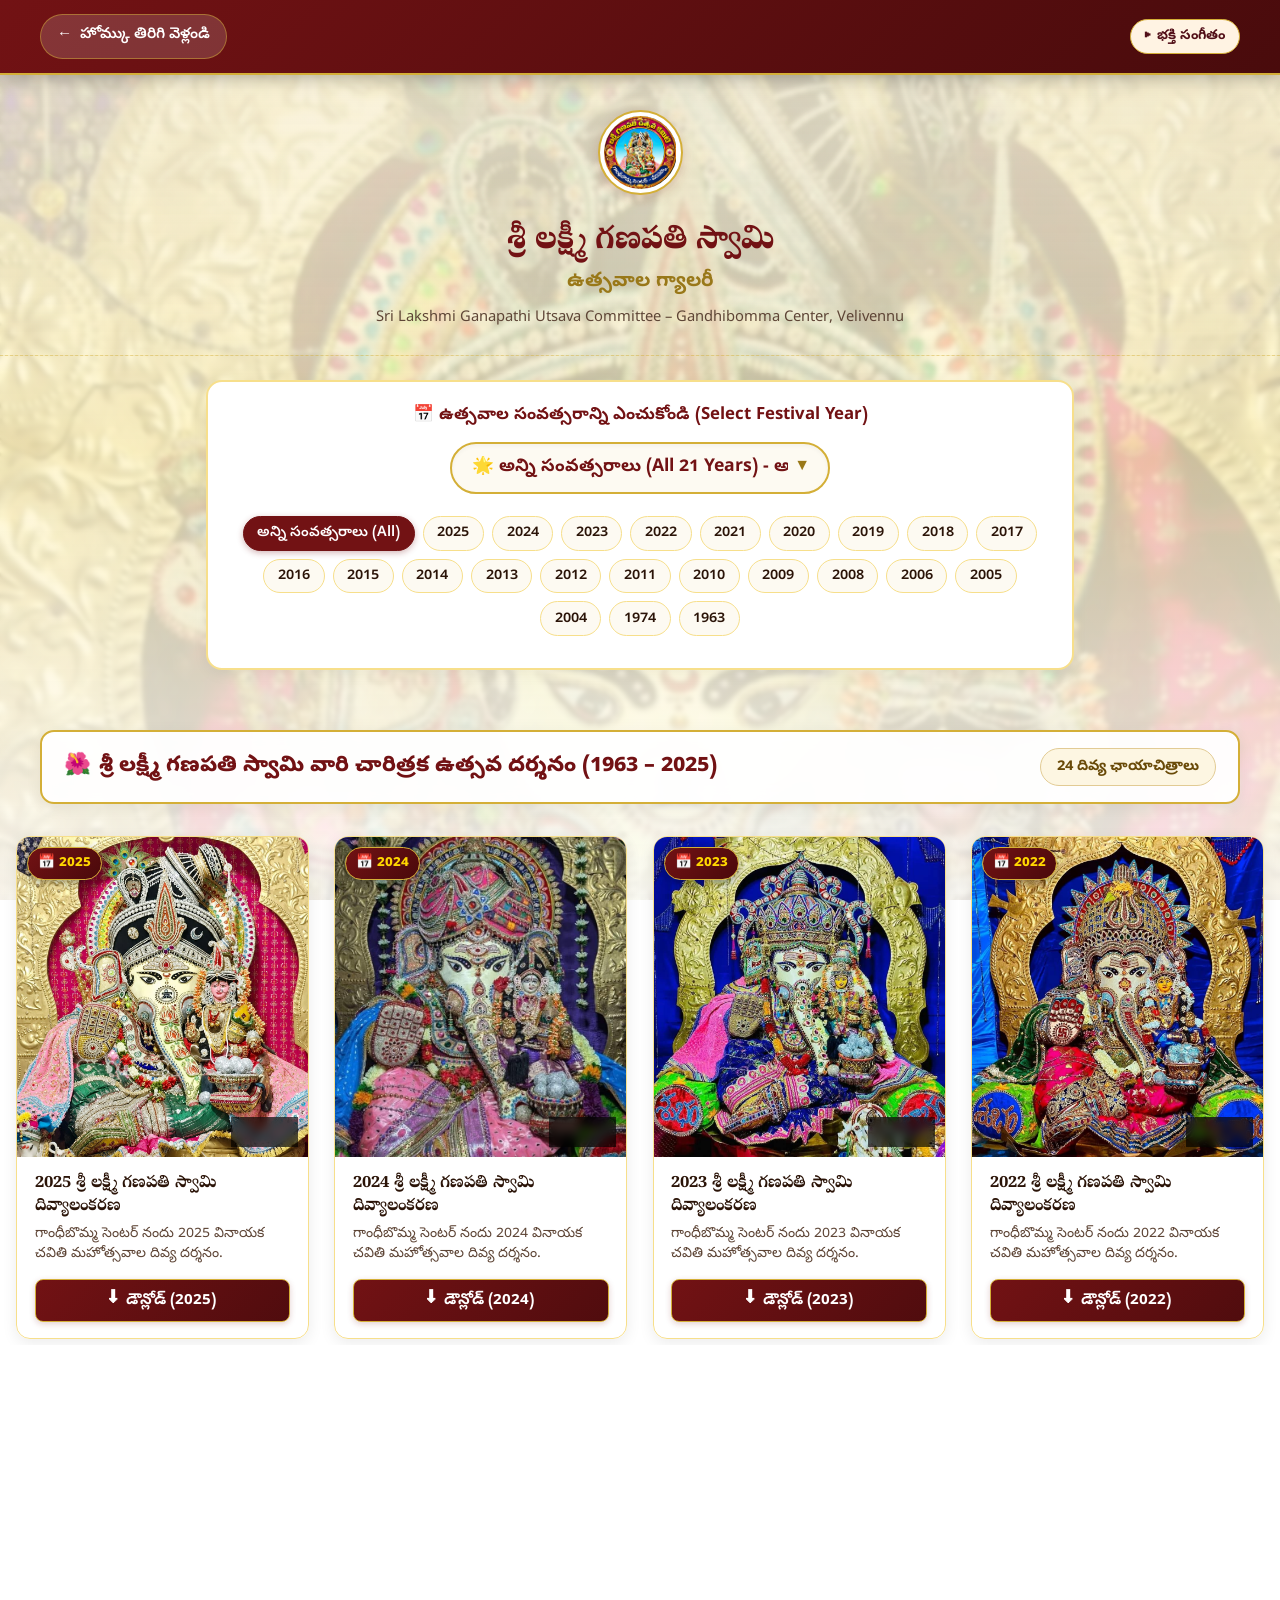
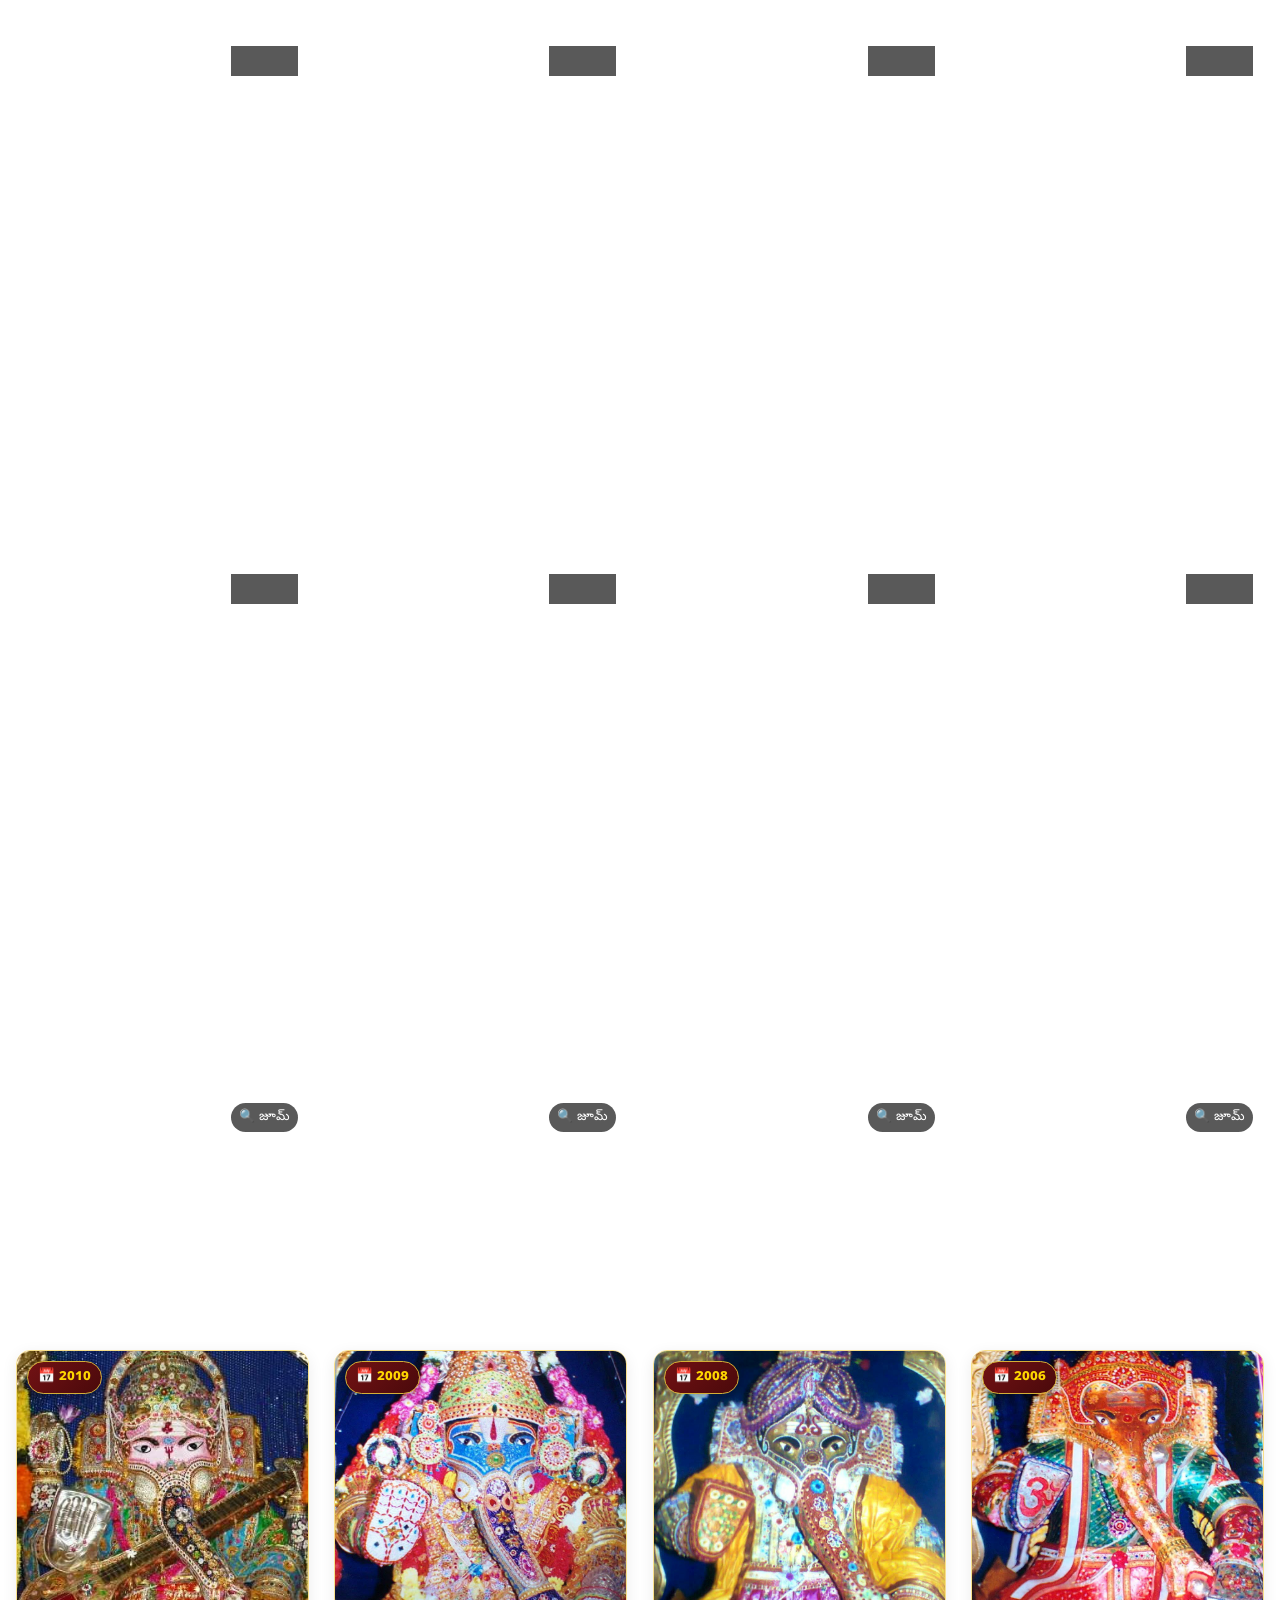
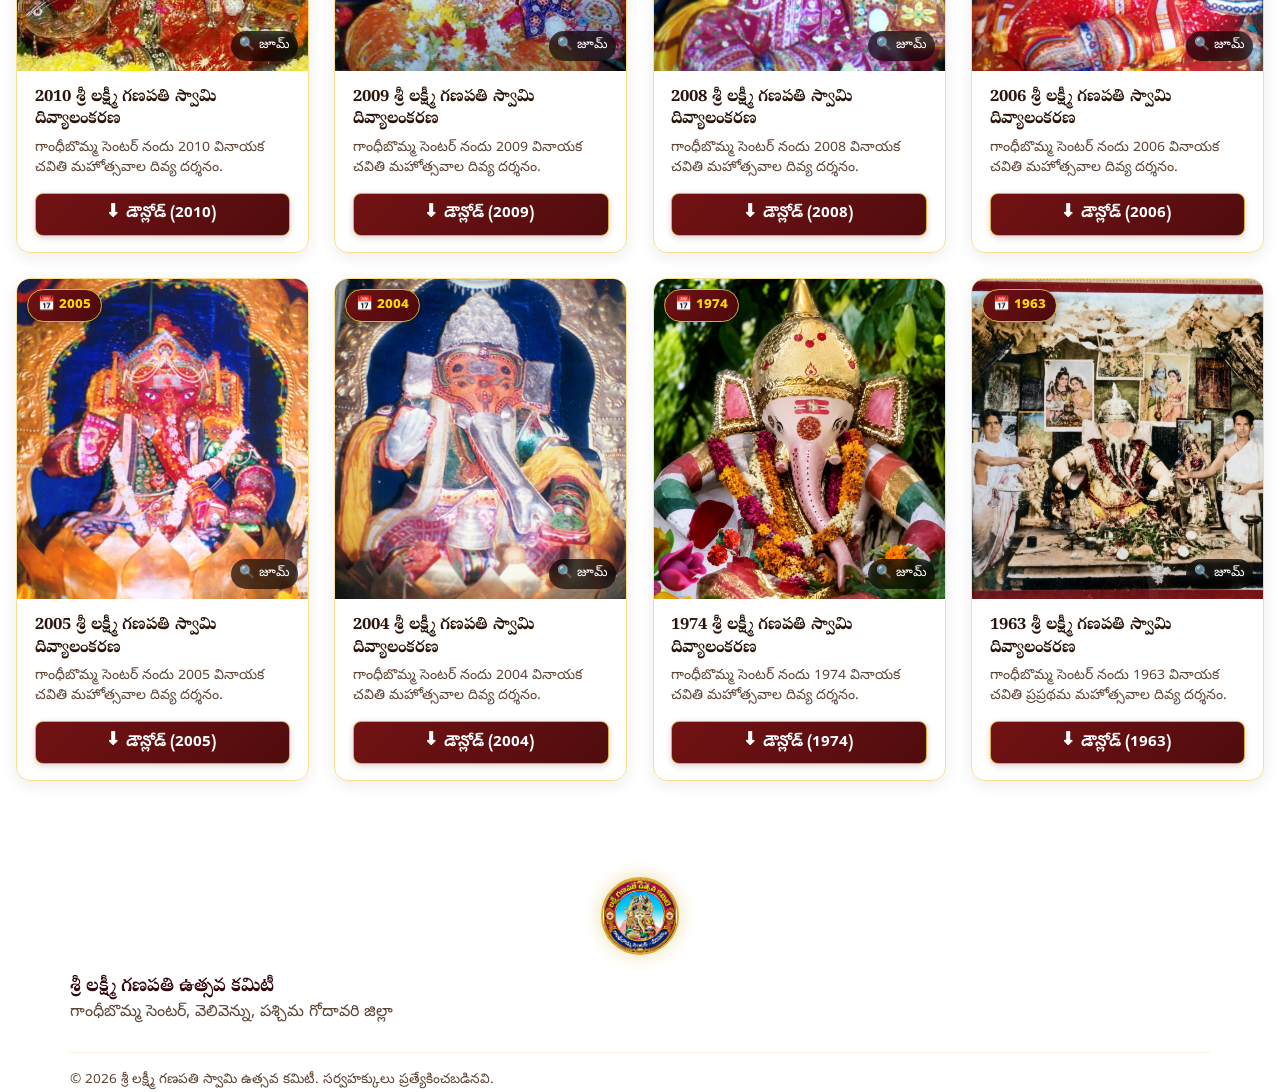
==== commit edaf8ee8: "refactor: update committee logo to .jpeg across all files, increase hero height for larger 2026 Gane" ====
--- a/gallery.html
+++ b/gallery.html
@@ -1,18 +1,22 @@
 <!DOCTYPE html>
 <html lang="te">
+
 <head>
   <meta charset="UTF-8">
   <meta name="viewport" content="width=device-width, initial-scale=1.0">
   <title>ఉత్సవాల గ్యాలరీ | శ్రీ లక్ష్మీ గణపతి స్వామి – గాంధీబొమ్మ సెంటర్, వెలివెన్ను</title>
-  <meta name="description" content="శ్రీ లక్ష్మీ గణపతి స్వామి వారి ఉత్సవాల గ్యాలరీ - 1963 నుండి నేటి వరకు చారిత్రక వినాయక చవితి మహోత్సవాల దివ్య దర్శనం, అలంకరణల ఫోటోలు మరియు వీడియోలు.">
+  <meta name="description"
+    content="శ్రీ లక్ష్మీ గణపతి స్వామి వారి ఉత్సవాల గ్యాలరీ - 1963 నుండి నేటి వరకు చారిత్రక వినాయక చవితి మహోత్సవాల దివ్య దర్శనం, అలంకరణల ఫోటోలు మరియు వీడియోలు.">
 
   <!-- Favicon -->
-  <link rel="icon" type="image/png" href="assets/logo/committee-logo.png">
+  <link rel="icon" type="image/jpeg" href="assets/logo/committee-logo.jpeg">
 
   <!-- Google Fonts: Noto Sans Telugu & Outfit -->
   <link rel="preconnect" href="https://fonts.googleapis.com">
   <link rel="preconnect" href="https://fonts.gstatic.com" crossorigin>
-  <link href="https://fonts.googleapis.com/css2?family=Noto+Sans+Telugu:wght@400;500;600;700;800&family=Outfit:wght@400;500;600;700&display=swap" rel="stylesheet">
+  <link
+    href="https://fonts.googleapis.com/css2?family=Noto+Sans+Telugu:wght@400;500;600;700;800&family=Outfit:wght@400;500;600;700&display=swap"
+    rel="stylesheet">
 
   <!-- Main Stylesheet -->
   <link rel="stylesheet" href="style.css">
@@ -92,7 +96,7 @@
     .back-home-btn:hover {
       background: var(--gold, #d4af37);
       color: var(--maroon-dark, #490b0c);
-      box-shadow: 0 2px 8px rgba(0,0,0,0.2);
+      box-shadow: 0 2px 8px rgba(0, 0, 0, 0.2);
     }
 
     .gallery-hero-header {
@@ -181,7 +185,7 @@
       border-radius: 50px;
       appearance: none;
       cursor: pointer;
-      box-shadow: inset 0 2px 4px rgba(0,0,0,0.04);
+      box-shadow: inset 0 2px 4px rgba(0, 0, 0, 0.04);
       font-family: inherit;
     }
 
@@ -364,7 +368,8 @@
     .photo-thumb-wrap {
       position: relative;
       width: 100%;
-      padding-top: 110%; /* 1:1.1 aspect ratio */
+      padding-top: 110%;
+      /* 1:1.1 aspect ratio */
       background: #f4ede1;
       cursor: pointer;
       overflow: hidden;
@@ -535,7 +540,7 @@
       max-height: 75vh;
       object-fit: contain;
       border-radius: 8px;
-      box-shadow: 0 8px 30px rgba(0,0,0,0.6);
+      box-shadow: 0 8px 30px rgba(0, 0, 0, 0.6);
       border: 2px solid var(--gold, #d4af37);
     }
 
@@ -554,7 +559,7 @@
       font-size: 1rem;
       font-weight: 600;
       color: #ffffff;
-      text-shadow: 0 2px 4px rgba(0,0,0,0.8);
+      text-shadow: 0 2px 4px rgba(0, 0, 0, 0.8);
     }
 
     .lightbox-download-btn {
@@ -632,12 +637,22 @@
     }
 
     @media (max-width: 600px) {
-      .lightbox-nav-btn.prev { left: 4px; }
-      .lightbox-nav-btn.next { right: 4px; }
-      .lightbox-close-btn { top: -40px; right: 4px; }
+      .lightbox-nav-btn.prev {
+        left: 4px;
+      }
+
+      .lightbox-nav-btn.next {
+        right: 4px;
+      }
+
+      .lightbox-close-btn {
+        top: -40px;
+        right: 4px;
+      }
     }
   </style>
 </head>
+
 <body class="gallery-page-body">
 
   <!-- Full Length and Width Background Image -->
@@ -653,7 +668,8 @@
       </a>
 
       <!-- Music Player Button for continuity -->
-      <button id="musicBtn" class="music-btn" title="భక్తి సంగీతం ప్లే / పాజ్" aria-label="భక్తి సంగీతం" style="padding: 0.45rem 0.85rem; font-size: 0.85rem;">
+      <button id="musicBtn" class="music-btn" title="భక్తి సంగీతం ప్లే / పాజ్" aria-label="భక్తి సంగీతం"
+        style="padding: 0.45rem 0.85rem; font-size: 0.85rem;">
         <span id="musicIcon" class="music-btn-icon">▶</span>
         <span id="musicLabel">భక్తి సంగీతం</span>
       </button>
@@ -668,7 +684,8 @@
   <!-- Gallery Hero Branding Area -->
   <div class="gallery-hero-header">
     <div class="gallery-logo-wrap">
-      <img src="assets/logo/committee-logo.png" alt="శ్రీ లక్ష్మీ గణపతి స్వామి దేవస్థానం" class="gallery-committee-logo">
+      <img src="assets/logo/committee-logo.jpeg" alt="శ్రీ లక్ష్మీ గణపతి స్వామి దేవస్థానం"
+        class="gallery-committee-logo">
     </div>
     <h1 class="gallery-main-title">శ్రీ లక్ష్మీ గణపతి స్వామి</h1>
     <div class="gallery-subtitle">ఉత్సవాల గ్యాలరీ</div>
@@ -732,11 +749,12 @@
   <footer class="footer" style="margin-top: 3rem;">
     <div class="container text-center">
       <div class="footer-logo">
-        <img src="assets/logo/committee-logo.png" alt="శ్రీ లక్ష్మీ గణపతి స్వామి" class="footer-logo-img">
+        <img src="assets/logo/committee-logo.jpeg" alt="శ్రీ లక్ష్మీ గణపతి స్వామి" class="footer-logo-img">
         <h3>శ్రీ లక్ష్మీ గణపతి ఉత్సవ కమిటీ</h3>
         <p>గాంధీబొమ్మ సెంటర్, వెలివెన్ను, పశ్చిమ గోదావరి జిల్లా</p>
       </div>
-      <div class="footer-bottom" style="margin-top: 1.5rem; padding-top: 1rem; border-top: 1px solid rgba(212,175,55,0.2);">
+      <div class="footer-bottom"
+        style="margin-top: 1.5rem; padding-top: 1rem; border-top: 1px solid rgba(212,175,55,0.2);">
         <p>© 2026 శ్రీ లక్ష్మీ గణపతి స్వామి ఉత్సవ కమిటీ. సర్వహక్కులు ప్రత్యేకించబడినవి.</p>
       </div>
     </div>
@@ -748,4 +766,5 @@
   <!-- Dedicated Gallery JavaScript -->
   <script src="gallery.js"></script>
 </body>
-</html>
+
+</html>
--- a/style.css
+++ b/style.css
@@ -367,7 +367,7 @@
   text-align: center;
   background-color: var(--dark);
   color: var(--text-light);
-  padding: 5rem 1.25rem 4rem 1.25rem;
+  padding: 0;
   overflow: hidden;
 }
 
@@ -508,7 +508,7 @@
   color: var(--dark);
 }
 
-/* --- Countdown Card --- */
+/* --- Countdown Card & Visual Graphics Upgrade --- */
 .countdown-section {
   margin-top: -3.5rem;
   position: relative;
@@ -519,65 +519,101 @@
 .countdown-card {
   max-width: 840px;
   margin: 0 auto;
-  background: linear-gradient(145deg, #ffffff, #fcf7ed);
-  border: 2px solid var(--gold);
-  border-radius: var(--radius-lg);
-  padding: 2rem 1.8rem;
-  box-shadow: var(--shadow-lg), var(--shadow-gold);
+  background: linear-gradient(145deg, #ffffff 0%, #fffbf2 60%, #fdf5e2 100%);
+  border: 2.5px solid var(--gold);
+  border-radius: 20px;
+  padding: 2.2rem 1.8rem;
+  box-shadow: 0 20px 50px rgba(114, 18, 20, 0.18), 0 0 35px rgba(212, 175, 55, 0.35);
   text-align: center;
+  position: relative;
+  overflow: hidden;
+  transform: translateZ(0);
+  will-change: transform;
+}
+
+.countdown-card::before {
+  content: '';
+  position: absolute;
+  top: 0;
+  left: 0;
+  right: 0;
+  height: 4px;
+  background: linear-gradient(90deg, #d4af37 0%, #fef08a 50%, #b38b1f 100%);
 }
 
 .countdown-icon {
-  font-size: 2.5rem;
+  font-size: 2.6rem;
   margin-bottom: 0.3rem;
+  filter: drop-shadow(0 2px 6px rgba(212, 175, 55, 0.5));
 }
 
 .countdown-header {
-  font-size: clamp(1.2rem, 2.2vw, 1.6rem);
-  font-weight: 700;
+  font-size: clamp(1.25rem, 2.4vw, 1.65rem);
+  font-weight: 800;
   color: var(--primary);
   margin-bottom: 1.4rem;
+  text-shadow: 0 1px 2px rgba(212, 175, 55, 0.2);
 }
 
 .countdown-timer-grid {
   display: grid;
   grid-template-columns: repeat(4, 1fr);
-  gap: 1rem;
-  margin: 1.2rem 0 1.5rem 0;
+  gap: 1.1rem;
+  margin: 1.2rem 0 1.6rem 0;
 }
 
 .timer-box {
-  background: #fff9ee;
-  border: 1.5px solid var(--border-gold);
-  border-radius: var(--radius-md);
-  padding: 1rem 0.5rem;
+  background: linear-gradient(145deg, #721214 0%, #440709 100%);
+  border: 2px solid var(--gold);
+  border-radius: 14px;
+  padding: 1.1rem 0.5rem;
+  box-shadow: inset 0 1px 2px rgba(255, 255, 255, 0.25), 0 8px 22px rgba(114, 18, 20, 0.35);
+  display: flex;
+  flex-direction: column;
+  align-items: center;
+  justify-content: center;
+  transform: translateZ(0);
+  transition: transform 0.25s cubic-bezier(0.16, 1, 0.3, 1), box-shadow 0.25s ease;
+}
+
+.timer-box:hover {
+  transform: translateY(-3px) scale(1.02);
+  box-shadow: inset 0 1px 2px rgba(255, 255, 255, 0.35), 0 12px 28px rgba(114, 18, 20, 0.45);
 }
 
 .timer-number {
-  font-family: var(--font-serif);
-  font-size: clamp(1.8rem, 4vw, 2.8rem);
+  font-family: 'Outfit', var(--font-serif);
+  font-size: clamp(2rem, 4.5vw, 3rem);
   font-weight: 800;
-  color: var(--primary-dark);
-  line-height: 1.1;
+  color: #ffffff;
+  line-height: 1;
   display: block;
+  text-shadow: 0 0 14px rgba(254, 240, 138, 0.75), 0 2px 5px rgba(0, 0, 0, 0.6);
+  letter-spacing: 1px;
 }
 
 .timer-label {
-  font-size: 0.88rem;
-  font-weight: 600;
-  color: var(--secondary);
-  margin-top: 0.3rem;
-  display: block;
+  font-size: 0.92rem;
+  font-weight: 700;
+  color: #ffd700;
+  margin-top: 0.45rem;
+  display: inline-block;
+  background: rgba(255, 255, 255, 0.12);
+  padding: 0.2rem 0.7rem;
+  border-radius: 50px;
+  letter-spacing: 0.5px;
 }
 
 .countdown-footer-text {
   font-size: 1.05rem;
   font-weight: 700;
   color: var(--primary-dark);
-  background: rgba(212, 175, 55, 0.15);
+  background: linear-gradient(135deg, rgba(212, 175, 55, 0.18) 0%, rgba(254, 240, 138, 0.3) 100%);
+  border: 1px solid rgba(212, 175, 55, 0.45);
   display: inline-block;
-  padding: 0.4rem 1.3rem;
+  padding: 0.5rem 1.5rem;
   border-radius: var(--radius-full);
+  box-shadow: 0 2px 8px rgba(212, 175, 55, 0.2);
 }
 
 /* --- Festival Introduction Card --- */
@@ -4281,5 +4317,1281 @@
   pointer-events: none;
 }
 
-
-
+/* ==========================================================================
+   HIGH REFRESH RATE & ADVANCED GRAPHICS OPTIMIZATION (60Hz / 90Hz / 120Hz)
+   ========================================================================== */
+
+/* 1. Hardware GPU Layer Promotion for Butter-Smooth 60/120fps Transitions */
+.hero-countdown-wrap,
+.countdown-card,
+.timer-box,
+.featured-photos-highlight,
+.gallery-photo-card,
+.photo-thumb-wrap img,
+.header-nav,
+.music-btn,
+.back-to-top,
+.daily-two-card,
+.featured-pooja-card,
+.dharma-article-card,
+.devotional-details summary {
+  transform: translateZ(0);
+  -webkit-transform: translateZ(0);
+  backface-visibility: hidden;
+  -webkit-backface-visibility: hidden;
+}
+
+/* 2. Optimized Transitions using High-Performance Cubic-Bezier Curves */
+.countdown-card,
+.timer-box,
+.gallery-photo-card,
+.gallery-portal-btn,
+.nav-link,
+.btn-primary,
+.music-btn {
+  transition: transform 0.28s cubic-bezier(0.16, 1, 0.3, 1), box-shadow 0.28s cubic-bezier(0.16, 1, 0.3, 1), background-color 0.2s ease, opacity 0.2s ease;
+}
+
+/* 3. Ultra-Crisp Typography & Image Contrast */
+body, h1, h2, h3, h4, p, span, button {
+  text-rendering: optimizeLegibility;
+  -webkit-font-smoothing: antialiased;
+  -moz-osx-font-smoothing: grayscale;
+}
+
+img {
+  image-rendering: -webkit-optimize-contrast;
+}
+
+/* 4. Enhanced Atmospheric Devotional Graphics */
+.hero-content {
+  position: relative;
+  z-index: 2;
+}
+
+.hero-title {
+  text-shadow: 0 2px 15px rgba(0, 0, 0, 0.7), 0 0 25px rgba(212, 175, 55, 0.4);
+}
+
+.hero-subtitle {
+  text-shadow: 0 1px 8px rgba(0, 0, 0, 0.6);
+}
+
+/* 5. Smooth Native Momentum Scrolling */
+html {
+  scroll-behavior: smooth;
+  -webkit-overflow-scrolling: touch;
+}
+
+/* ==========================================================================
+   UNIFIED 3-PILLAR HIGHLIGHT CARD PORTAL SYSTEM
+   (Vaibhavam & Mahatyam, Gallery, Pooja Vidhanam)
+   ========================================================================== */
+.portal-highlight-section {
+  padding: 3.5rem 1rem;
+  position: relative;
+  background: linear-gradient(180deg, #fdfbf7 0%, #fff9ee 100%);
+  border-bottom: 1.5px solid rgba(212, 175, 55, 0.3);
+}
+
+.portal-highlight-card {
+  max-width: 960px;
+  margin: 0 auto;
+  background: linear-gradient(145deg, #ffffff 0%, #fffdf8 55%, #fcf7ec 100%);
+  border: 2.5px solid var(--gold, #d4af37);
+  border-radius: 24px;
+  padding: 3.2rem 2.2rem 2.6rem 2.2rem;
+  position: relative;
+  overflow: hidden;
+  text-align: center;
+  box-shadow: 0 14px 40px rgba(114, 18, 20, 0.08), 0 4px 18px rgba(212, 175, 55, 0.16);
+  cursor: pointer;
+  transition: all 0.35s cubic-bezier(0.16, 1, 0.3, 1);
+}
+
+.portal-highlight-card::before {
+  content: "";
+  position: absolute;
+  top: 0;
+  left: 0;
+  right: 0;
+  height: 5px;
+  background: linear-gradient(90deg, #d4af37, #f59e0b, #721214, #f59e0b, #d4af37);
+}
+
+.portal-highlight-card:hover {
+  transform: translateY(-6px) scale(1.008);
+  border-color: var(--maroon, #721214);
+  box-shadow: 0 22px 55px rgba(212, 175, 55, 0.32), 0 8px 24px rgba(114, 18, 20, 0.2);
+}
+
+.portal-ribbon {
+  display: inline-flex;
+  align-items: center;
+  gap: 6px;
+  background: linear-gradient(135deg, #d4af37 0%, #b38b1f 100%);
+  color: #ffffff;
+  padding: 0.4rem 1.4rem;
+  border-radius: 50px;
+  font-size: 0.92rem;
+  font-weight: 800;
+  letter-spacing: 0.5px;
+  margin-bottom: 1.1rem;
+  box-shadow: 0 3px 10px rgba(179, 139, 31, 0.35);
+}
+
+.portal-icon-wrap {
+  width: 84px;
+  height: 84px;
+  margin: 0 auto 1.2rem auto;
+  border-radius: 50%;
+  background: linear-gradient(135deg, #fff7dc 0%, #fdefcb 100%);
+  border: 2px solid #d4af37;
+  display: flex;
+  align-items: center;
+  justify-content: center;
+  font-size: 2.8rem;
+  box-shadow: 0 6px 18px rgba(212, 175, 55, 0.25);
+  animation: gentlePulse 3s infinite ease-in-out;
+}
+
+.portal-card-title {
+  font-size: clamp(1.75rem, 3.8vw, 2.35rem);
+  font-weight: 800;
+  color: var(--maroon, #721214);
+  margin-bottom: 0.75rem;
+  line-height: 1.32;
+  text-shadow: 0 1px 2px rgba(0, 0, 0, 0.04);
+}
+
+.portal-ornament {
+  margin: 0.5rem 0 1.1rem 0;
+  font-size: 1.1rem;
+  letter-spacing: 8px;
+  color: var(--gold, #d4af37);
+}
+
+.portal-card-desc {
+  font-size: 1.08rem;
+  line-height: 1.85;
+  color: var(--text-dark, #2b1810);
+  max-width: 760px;
+  margin: 0 auto 1.8rem auto;
+}
+
+.portal-action-btn {
+  display: inline-flex;
+  align-items: center;
+  justify-content: center;
+  gap: 0.8rem;
+  background: linear-gradient(135deg, #721214 0%, #400708 100%);
+  border: 2.5px solid #d4af37;
+  color: #ffffff !important;
+  padding: 1.05rem 2.4rem;
+  font-size: 1.12rem;
+  font-weight: 700;
+  border-radius: 50px;
+  text-decoration: none;
+  box-shadow: 0 6px 22px rgba(114, 18, 20, 0.35);
+  transition: all 0.28s cubic-bezier(0.16, 1, 0.3, 1);
+}
+
+.portal-action-btn:hover {
+  background: linear-gradient(135deg, #d4af37 0%, #a87e14 100%);
+  color: #3b0507 !important;
+  border-color: #721214;
+  box-shadow: 0 8px 28px rgba(212, 175, 55, 0.5);
+  transform: translateY(-3px) scale(1.02);
+}
+
+.portal-action-btn .btn-arrow {
+  transition: transform 0.25s ease;
+}
+
+.portal-action-btn:hover .btn-arrow {
+  transform: translateX(5px);
+}
+
+.portal-tags-row {
+  display: flex;
+  flex-wrap: wrap;
+  gap: 0.65rem;
+  justify-content: center;
+  margin-top: 1.5rem;
+}
+
+.portal-tag {
+  background: #fbf5e6;
+  border: 1px solid #e0ce9f;
+  color: #5c3c0a;
+  padding: 0.35rem 0.95rem;
+  border-radius: 50px;
+  font-size: 0.88rem;
+  font-weight: 600;
+}
+
+/* --- Dedicated Vaibhavam Page Specific Enhancements --- */
+.vaibhavam-jump-nav {
+  max-width: 920px;
+  margin: 1.5rem auto 2.5rem auto;
+  background: #ffffff;
+  border: 2px solid var(--border-gold);
+  border-radius: 16px;
+  padding: 1.25rem 1.5rem;
+  box-shadow: 0 4px 15px rgba(0, 0, 0, 0.05);
+  text-align: center;
+}
+
+.jump-nav-title {
+  display: block;
+  font-size: 1.05rem;
+  font-weight: 700;
+  color: var(--primary);
+  margin-bottom: 0.85rem;
+}
+
+.jump-pills-bar {
+  display: flex;
+  flex-wrap: wrap;
+  gap: 0.6rem;
+  justify-content: center;
+}
+
+.jump-pill-btn {
+  display: inline-flex;
+  align-items: center;
+  gap: 6px;
+  background: #fdfaf2;
+  border: 1.5px solid var(--gold);
+  color: var(--primary-dark);
+  padding: 0.45rem 1.1rem;
+  border-radius: 50px;
+  font-size: 0.92rem;
+  font-weight: 600;
+  text-decoration: none;
+  transition: all 0.25s ease;
+}
+
+.jump-pill-btn:hover {
+  background: var(--primary);
+  color: #ffffff;
+  border-color: var(--primary);
+  box-shadow: 0 4px 12px rgba(114, 18, 20, 0.25);
+  transform: translateY(-2px);
+}
+
+.vaibhavam-explore-footer {
+  margin-top: 3.5rem;
+  background: linear-gradient(135deg, #fffcf5 0%, #fdf5e2 100%);
+  border: 2px solid var(--gold);
+  border-radius: 20px;
+  padding: 2.2rem 1.8rem;
+  text-align: center;
+  box-shadow: 0 8px 25px rgba(212, 175, 55, 0.2);
+}
+
+.explore-footer-title {
+  font-size: 1.35rem;
+  color: var(--primary);
+  font-weight: 800;
+  margin-bottom: 0.6rem;
+}
+
+.explore-footer-desc {
+  font-size: 0.98rem;
+  color: var(--text-muted);
+  max-width: 650px;
+  margin: 0 auto 1.4rem auto;
+}
+
+.explore-actions-row {
+  display: flex;
+  flex-wrap: wrap;
+  gap: 1rem;
+  justify-content: center;
+}
+
+.explore-btn {
+  display: inline-flex;
+  align-items: center;
+  gap: 8px;
+  padding: 0.75rem 1.5rem;
+  border-radius: 50px;
+  font-weight: 700;
+  font-size: 0.98rem;
+  text-decoration: none;
+  transition: all 0.25s ease;
+}
+
+.explore-btn.primary {
+  background: var(--primary);
+  color: #ffffff;
+  border: 1.5px solid var(--primary);
+}
+
+.explore-btn.primary:hover {
+  background: var(--primary-dark);
+  box-shadow: 0 4px 15px rgba(114, 18, 20, 0.3);
+  transform: translateY(-2px);
+}
+
+.explore-btn.secondary {
+  background: #ffffff;
+  color: var(--primary);
+  border: 2px solid var(--gold);
+}
+
+.explore-btn.secondary:hover {
+  background: var(--gold);
+  color: var(--primary-dark);
+  box-shadow: 0 4px 15px rgba(212, 175, 55, 0.35);
+  transform: translateY(-2px);
+}
+
+@media (max-width: 768px) {
+  .portal-highlight-card {
+    padding: 2.2rem 1.25rem 2rem 1.25rem;
+    border-radius: 18px;
+  }
+  .portal-action-btn {
+    width: 100%;
+    padding: 0.95rem 1.2rem;
+    font-size: 1.02rem;
+  }
+  .portal-icon-wrap {
+    width: 70px;
+    height: 70px;
+    font-size: 2.3rem;
+  }
+}
+
+/* ==========================================================================
+   GANESH AGAMAN PERMANENT HERO & TEMPLE SANCTUM COMPONENT
+   ========================================================================== */
+/* =========================================================
+   CINEMATIC TEMPLE REVEAL & PERMANENT HERO SCENE (REFERENCE)
+========================================================= */
+
+.hero-initial-wrap {
+  position: relative;
+  width: 100%;
+  min-height: 100vh;
+  display: flex;
+  align-items: center;
+  justify-content: center;
+  padding: 5rem 1.25rem 4rem 1.25rem;
+  overflow: hidden;
+}
+
+.scene {
+  display: none;
+  width: 100%;
+  overflow: hidden;
+  isolation: isolate;
+  perspective: 1600px;
+  background: radial-gradient(circle at 50% 42%, #3d1806 0%, #170602 34%, #060100 75%);
+}
+
+.scene.fullscreen-mode {
+  display: block !important;
+  position: fixed !important;
+  inset: 0 !important;
+  width: 100vw !important;
+  height: 100vh !important;
+  z-index: 99999 !important;
+}
+
+.scene.permanent-hero {
+  display: block !important;
+  position: relative !important;
+  width: 100% !important;
+  min-height: max(112vh, 1040px) !important;
+  height: max(112vh, 1040px) !important;
+  z-index: 10 !important;
+}
+
+/* Cinematic vignette */
+.scene:after {
+  content: "";
+  position: absolute;
+  z-index: 100;
+  inset: 0;
+  pointer-events: none;
+  background: radial-gradient(ellipse at center, transparent 35%, rgba(0,0,0,.18) 58%, rgba(0,0,0,.72) 100%);
+}
+
+/* Temple background */
+.scene .temple {
+  position: absolute;
+  inset: -5%;
+  z-index: 1;
+  transform: scale(1);
+  transition: transform 8s cubic-bezier(.12,.7,.1,1);
+  background:
+    radial-gradient(
+      ellipse at 50% 43%,
+      rgba(255,203,94,.22) 0%,
+      rgba(173,74,10,.12) 20%,
+      transparent 48%
+    ),
+    linear-gradient(
+      90deg,
+      #090201 0%,
+      #210804 13%,
+      #461506 26%,
+      #160402 50%,
+      #461506 74%,
+      #210804 87%,
+      #090201 100%
+    );
+}
+
+.scene.playing .temple,
+.scene.permanent-hero .temple {
+  transform: scale(1.045);
+}
+
+/* Temple stone texture */
+.scene .temple:before {
+  content: "";
+  position: absolute;
+  inset: 0;
+  opacity: .18;
+  background:
+    repeating-linear-gradient(
+      90deg,
+      transparent 0 90px,
+      rgba(255,190,70,.15) 91px,
+      transparent 94px 180px
+    ),
+    repeating-linear-gradient(
+      0deg,
+      transparent 0 55px,
+      rgba(255,180,60,.08) 56px,
+      transparent 58px 110px
+    );
+}
+
+/* Central arch */
+.scene .arch {
+  position: absolute;
+  left: 50%;
+  top: -22%;
+  width: min(96vw, 1320px);
+  height: 120%;
+  transform: translateX(-50%);
+  border: 42px solid #3a1406;
+  border-bottom: 0;
+  border-radius: 52% 52% 0 0;
+  box-shadow:
+    inset 0 0 0 8px #8b5015,
+    inset 0 0 0 15px #241005,
+    inset 0 0 65px #030100,
+    0 0 90px #000;
+}
+
+.scene .arch:before {
+  content: "";
+  position: absolute;
+  inset: 20px;
+  border: 5px solid #d6a13b;
+  border-bottom: 0;
+  border-radius: 50% 50% 0 0;
+  opacity: .75;
+}
+
+.scene .arch:after {
+  content: "";
+  position: absolute;
+  inset: 36px;
+  border: 2px solid rgba(255,210,110,.35);
+  border-bottom: 0;
+  border-radius: 50% 50% 0 0;
+}
+
+/* Side pillars */
+.scene .pillar {
+  position: absolute;
+  top: 0;
+  width: 10%;
+  height: 100%;
+  background:
+    linear-gradient(
+      90deg,
+      #120302,
+      #512009 25%,
+      #8e4813 42%,
+      #3c1306 70%,
+      #100201
+    );
+  box-shadow:
+    inset 0 0 30px #000,
+    0 0 35px #000;
+}
+
+.scene .pillar.left-pillar { left: 0; }
+.scene .pillar.right-pillar { right: 0; }
+
+.scene .pillar:before {
+  content: "";
+  position: absolute;
+  top: 0;
+  left: -10%;
+  right: -10%;
+  height: 14%;
+  background: linear-gradient(#d69b36, #542107 45%, #1b0702);
+  border-bottom: 3px solid #c99030;
+  box-shadow: 0 8px 30px #000;
+}
+
+.scene .pillar:after {
+  content: "";
+  position: absolute;
+  bottom: 0;
+  left: -12%;
+  right: -12%;
+  height: 12%;
+  background: linear-gradient(#5a250b, #bd7c22 45%, #210903);
+  border-top: 3px solid #c99030;
+}
+
+/* Floor */
+.scene .floor {
+  position: absolute;
+  left: -8%;
+  right: -8%;
+  bottom: -16%;
+  height: 40%;
+  transform: perspective(500px) rotateX(55deg);
+  transform-origin: top;
+  border-top: 2px solid #b97822;
+  background:
+    repeating-linear-gradient(
+      90deg,
+      rgba(220,150,45,.14) 0 2px,
+      transparent 2px 100px
+    ),
+    repeating-linear-gradient(
+      0deg,
+      rgba(220,150,45,.1) 0 2px,
+      transparent 2px 70px
+    ),
+    linear-gradient(#270b03, #050100 75%);
+}
+
+/* Temple Ornament */
+.scene .ornament {
+  position: absolute;
+  z-index: 28;
+  left: 50%;
+  top: 14px;
+  width: min(60vw, 560px);
+  height: 52px;
+  transform: translateX(-50%);
+  opacity: .85;
+  pointer-events: none;
+}
+
+.scene .ornament:before,
+.scene .ornament:after {
+  content: "";
+  position: absolute;
+  top: 50%;
+  width: 42%;
+  height: 2px;
+  background: linear-gradient(90deg, transparent, #e0a940, #ffe7a0);
+}
+
+.scene .ornament:before { left: 0; }
+.scene .ornament:after { right: 0; transform: rotate(180deg); }
+
+.scene .ornament span {
+  position: absolute;
+  left: 50%;
+  top: 50%;
+  width: 44px;
+  height: 44px;
+  transform: translate(-50%, -50%) rotate(45deg);
+  border: 2px solid #e1ad48;
+  box-shadow: 0 0 20px rgba(255, 190, 60, .35);
+  background: rgba(35, 9, 3, 0.7);
+}
+
+.scene .ornament span:after {
+  content: "ॐ";
+  position: absolute;
+  inset: 0;
+  display: grid;
+  place-items: center;
+  transform: rotate(-45deg);
+  color: #ffd86e;
+  font: 26px serif;
+}
+
+/* Divine Glow */
+.scene .glow {
+  position: absolute;
+  z-index: 2;
+  left: 50%;
+  top: 46%;
+  width: min(88vw, 980px);
+  aspect-ratio: 1;
+  transform: translate(-50%, -50%);
+  border-radius: 50%;
+  background:
+    radial-gradient(
+      circle,
+      #fffbd7 0%,
+      #ffe48b 7%,
+      #ffc04a 18%,
+      rgba(255,161,30,.35) 37%,
+      rgba(255,100,0,.08) 55%,
+      transparent 70%
+    );
+  filter: blur(18px);
+  opacity: 0;
+  transition: opacity 2s;
+}
+
+.scene.playing .glow {
+  opacity: .72;
+  animation: pulseGlow 4s ease-in-out infinite;
+}
+
+.scene.revealed .glow,
+.scene.permanent-hero .glow {
+  opacity: 1;
+  animation: pulseGlow 4s ease-in-out infinite;
+}
+
+@keyframes pulseGlow {
+  0%, 100% { transform: translate(-50%, -50%) scale(.92); }
+  50% { transform: translate(-50%, -50%) scale(1.08); }
+}
+
+/* Halo */
+.scene .halo {
+  position: absolute;
+  z-index: 3;
+  left: 50%;
+  top: 45%;
+  width: min(80vw, 840px);
+  aspect-ratio: 1;
+  transform: translate(-50%, -50%) scale(.65);
+  border-radius: 50%;
+  opacity: 0;
+  background:
+    radial-gradient(
+      circle,
+      transparent 42%,
+      rgba(255,220,125,.2) 43%,
+      rgba(255,196,65,.8) 44%,
+      transparent 47%,
+      rgba(255,215,105,.45) 52%,
+      transparent 54%,
+      rgba(255,191,53,.25) 62%,
+      transparent 66%
+    );
+  filter: drop-shadow(0 0 25px #ffb52e);
+  transition: opacity 2s, transform 4s cubic-bezier(.15,.8,.1,1);
+}
+
+.scene.revealed .halo,
+.scene.permanent-hero .halo {
+  opacity: 1;
+  transform: translate(-50%, -50%) scale(1);
+  animation: haloSpin 35s linear infinite;
+}
+
+@keyframes haloSpin {
+  to { transform: translate(-50%, -50%) scale(1) rotate(360deg); }
+}
+
+/* Rays */
+.scene .rays {
+  position: absolute;
+  z-index: 2;
+  left: 50%;
+  top: 44%;
+  width: 200vmax;
+  height: 200vmax;
+  transform: translate(-50%, -50%);
+  background:
+    repeating-conic-gradient(
+      from 0deg,
+      rgba(255,239,176,.28) 0deg 2deg,
+      transparent 2deg 11deg
+    );
+  mask-image: radial-gradient(circle, #000 0 18%, transparent 67%);
+  -webkit-mask-image: radial-gradient(circle, #000 0 18%, transparent 67%);
+  opacity: 0;
+}
+
+.scene.revealed .rays,
+.scene.permanent-hero .rays {
+  opacity: .9;
+  animation: spin 45s linear infinite;
+}
+
+@keyframes spin {
+  to { transform: translate(-50%, -50%) rotate(360deg); }
+}
+
+/* Central Light Shaft */
+.scene .lightshaft {
+  position: absolute;
+  z-index: 3;
+  left: 50%;
+  top: -15%;
+  width: 36%;
+  height: 130%;
+  transform: translateX(-50%);
+  background:
+    linear-gradient(
+      90deg,
+      transparent,
+      rgba(255,219,130,.06),
+      rgba(255,241,186,.27),
+      rgba(255,219,130,.06),
+      transparent
+    );
+  filter: blur(22px);
+  opacity: 0;
+  transition: opacity 2s;
+}
+
+.scene.playing .lightshaft,
+.scene.permanent-hero .lightshaft {
+  opacity: 1;
+  animation: shaft 5s ease-in-out infinite alternate;
+}
+
+@keyframes shaft {
+  from { transform: translateX(-50%) scaleX(.7); }
+  to { transform: translateX(-50%) scaleX(1.15); }
+}
+
+/* Mandala */
+.scene .mandala {
+  position: absolute;
+  z-index: 3;
+  left: 50%;
+  top: 46%;
+  width: min(72vw, 750px);
+  aspect-ratio: 1;
+  transform: translate(-50%, -50%);
+  opacity: 0;
+  transition: opacity 2s;
+}
+
+.scene.revealed .mandala,
+.scene.permanent-hero .mandala {
+  opacity: .65;
+  animation: mandalaRotate 70s linear infinite;
+}
+
+.scene .mandala i {
+  position: absolute;
+  inset: 0;
+  border: 1px solid rgba(255,214,119,.55);
+  border-radius: 50%;
+}
+
+.scene .mandala i:nth-child(1) { transform: rotate(15deg) scale(.96); }
+.scene .mandala i:nth-child(2) { transform: rotate(30deg) scale(.86); }
+.scene .mandala i:nth-child(3) { transform: rotate(45deg) scale(.76); }
+.scene .mandala i:nth-child(4) { transform: rotate(60deg) scale(.66); }
+.scene .mandala i:nth-child(5) { transform: rotate(75deg) scale(.56); }
+
+@keyframes mandalaRotate {
+  to { transform: translate(-50%, -50%) rotate(360deg); }
+}
+
+/* Idol */
+.scene .idol {
+  position: absolute;
+  z-index: 8;
+  left: 50%;
+  top: 48%;
+  width: min(85vw, 780px);
+  height: min(72vh, 690px);
+  display: flex;
+  align-items: center;
+  justify-content: center;
+  transform: translate(-50%, -50%) scale(.76);
+  opacity: 0;
+  filter: brightness(.08) saturate(.6) contrast(1.1) drop-shadow(0 30px 50px rgba(0,0,0,.9));
+  transition: opacity 2.5s, transform 5s cubic-bezier(.12,.78,.08,1), filter 3s;
+}
+
+.scene .idol img {
+  width: 100%;
+  height: 100%;
+  object-fit: contain;
+  border-radius: 16px;
+  box-shadow: 0 0 35px rgba(255, 186, 58, 0.28);
+  filter: drop-shadow(0 20px 30px rgba(0,0,0,.9)) drop-shadow(0 0 35px rgba(255,186,58,.38));
+}
+
+.scene.opening .idol {
+  opacity: .48;
+  filter: brightness(.42) saturate(.8) contrast(1.15);
+}
+
+.scene.revealed .idol,
+.scene.permanent-hero .idol {
+  opacity: 1;
+  transform: translate(-50%, -50%) scale(.99);
+  filter: brightness(1.06) saturate(1.14) contrast(1.06) drop-shadow(0 25px 45px rgba(0,0,0,.85)) drop-shadow(0 0 32px rgba(255,190,65,.45));
+}
+
+/* Doors */
+.scene .door {
+  position: absolute;
+  z-index: 20;
+  top: -6%;
+  height: 112%;
+  width: 51%;
+  background:
+    linear-gradient(
+      90deg,
+      #0b0201 0%,
+      #260704 12%,
+      #5e1c07 26%,
+      #a84d10 43%,
+      #d47a22 49%,
+      #8a320a 58%,
+      #481006 76%,
+      #160302 100%
+    );
+  border: 5px solid #c99030;
+  box-shadow:
+    inset 0 0 0 10px #321005,
+    inset 0 0 60px #030100,
+    0 0 90px #000;
+  transition: transform 4.5s cubic-bezier(.1,.72,.06,1), filter 3s;
+}
+
+.scene .door.left {
+  left: -1%;
+  transform-origin: 7% 50%;
+  clip-path: polygon(0 0, 100% 0, 92% 100%, 0 100%);
+}
+
+.scene .door.right {
+  right: -1%;
+  transform-origin: 93% 50%;
+  clip-path: polygon(0 0, 100% 0, 100% 100%, 8% 100%);
+}
+
+.scene.opening .door.left,
+.scene.permanent-hero .door.left {
+  transform: perspective(1300px) rotateY(-82deg) translateX(-4%);
+  filter: brightness(.62);
+}
+
+.scene.opening .door.right,
+.scene.permanent-hero .door.right {
+  transform: perspective(1300px) rotateY(82deg) translateX(4%);
+  filter: brightness(.62);
+}
+
+/* Door Panels */
+.scene .panel {
+  position: absolute;
+  inset: 7% 9%;
+  border: 5px solid #d9a741;
+  border-radius: 24px;
+  box-shadow:
+    inset 0 0 0 8px rgba(48,15,2,.85),
+    inset 0 0 35px rgba(255,196,75,.18),
+    0 0 12px rgba(255,190,60,.2);
+}
+
+.scene .panel:before {
+  content: "";
+  position: absolute;
+  left: 50%;
+  top: 50%;
+  width: 28%;
+  aspect-ratio: 1;
+  transform: translate(-50%, -50%) rotate(45deg);
+  border: 5px solid #d8a641;
+  border-radius: 10px;
+  box-shadow: 0 0 0 8px #421407, 0 0 0 12px #bd842b;
+}
+
+.scene .panel:after {
+  content: "ॐ";
+  position: absolute;
+  left: 50%;
+  top: 50%;
+  transform: translate(-50%, -50%);
+  color: #e6b650;
+  font: clamp(50px, 8vw, 100px) serif;
+  text-shadow: 0 2px 5px #1b0501, 0 0 18px rgba(255,200,80,.3);
+}
+
+/* Handles */
+.scene .handle {
+  position: absolute;
+  top: 48%;
+  width: 44px;
+  height: 44px;
+  border-radius: 50%;
+  background: radial-gradient(circle at 35% 30%, #fff0b0, #d3932d 42%, #5c2c08 75%);
+  border: 3px solid #f0c35c;
+  box-shadow: 0 4px 12px #000, 0 0 15px rgba(255,190,65,.3);
+}
+
+.scene .door.left .handle { right: 7%; }
+.scene .door.right .handle { left: 7%; }
+
+/* Header */
+.scene .header {
+  position: absolute;
+  z-index: 30;
+  top: 68px;
+  left: 50%;
+  transform: translateX(-50%);
+  width: 92%;
+  text-align: center;
+  opacity: 0;
+  transition: opacity 1.5s;
+  text-shadow: 0 2px 15px #000, 0 0 20px rgba(255,180,50,.25);
+  pointer-events: none;
+}
+
+.scene.playing .header,
+.scene.permanent-hero .header {
+  opacity: 1;
+}
+
+.scene .header .om {
+  display: none;
+}
+
+.scene .header h1 {
+  font-size: clamp(17px, 2.8vw, 26px);
+  margin: 0;
+  color: #ffe5a2;
+  font-family: var(--font-serif, "Noto Sans Telugu", serif);
+  font-weight: 800;
+  letter-spacing: 0.5px;
+}
+
+.scene .header p {
+  font-size: clamp(11px, 1.6vw, 13px);
+  margin: 2px 0 0 0;
+  color: #e8bb60;
+  font-weight: 600;
+}
+
+/* Particle Effects Layer */
+.scene .effects {
+  position: absolute;
+  z-index: 25;
+  inset: 0;
+  overflow: hidden;
+  pointer-events: none;
+}
+
+.scene .effects .spark {
+  position: absolute;
+  width: 4px;
+  height: 4px;
+  border-radius: 50%;
+  background: #fff4c7;
+  box-shadow: 0 0 7px #fff, 0 0 16px #ffd35a, 0 0 28px #ff9d1c;
+  animation: spark var(--d) ease-in-out infinite;
+}
+
+.scene .effects .spark.big {
+  width: 7px;
+  height: 7px;
+}
+
+.scene .effects .petal {
+  position: absolute;
+  top: -40px;
+  width: 11px;
+  height: 18px;
+  border-radius: 70% 30% 70% 30%;
+  background: linear-gradient(135deg, #ffd0b0, #e2194e 55%, #7d0525);
+  filter: drop-shadow(0 3px 4px #0008);
+  animation: fall var(--d) linear forwards;
+}
+
+.scene .effects .gold {
+  position: absolute;
+  width: 3px;
+  height: 3px;
+  border-radius: 50%;
+  background: #ffd66b;
+  box-shadow: 0 0 8px #ffc33c;
+  opacity: 0;
+  animation: goldFloat var(--d) ease-out forwards;
+}
+
+@keyframes spark {
+  0%, 100% { opacity: 0; transform: translateY(15vh) scale(.3); }
+  30% { opacity: 1; }
+  70% { opacity: .7; }
+  100% { transform: translateY(-18vh) scale(1.1); }
+}
+
+@keyframes fall {
+  to { transform: translate3d(var(--drift), 110vh, 0) rotate(800deg); }
+}
+
+@keyframes goldFloat {
+  0% { opacity: 0; transform: translate(var(--sx), var(--sy)) scale(.2); }
+  20% { opacity: 1; }
+  100% { opacity: 0; transform: translate(calc(var(--sx) * .15), calc(var(--sy) * .15)) scale(1.5); }
+}
+
+/* Smoke / Atmosphere */
+.scene .smoke {
+  position: absolute;
+  z-index: 6;
+  left: 50%;
+  bottom: -15%;
+  width: 70%;
+  height: 60%;
+  transform: translateX(-50%);
+  background: radial-gradient(ellipse, rgba(255,225,170,.12), transparent 68%);
+  filter: blur(35px);
+  opacity: 0;
+  animation: smokeMove 8s ease-in-out infinite;
+}
+
+.scene.playing .smoke,
+.scene.permanent-hero .smoke {
+  opacity: .7;
+}
+
+@keyframes smokeMove {
+  0%, 100% { transform: translateX(-50%) scale(.85) translateY(20px); }
+  50% { transform: translateX(-50%) scale(1.15) translateY(-30px); }
+}
+
+/* Divine Light Flash */
+.scene .flash {
+  position: absolute;
+  z-index: 70;
+  inset: 0;
+  background: #fff6c7;
+  opacity: 0;
+  pointer-events: none;
+}
+
+.scene.revealed .flash {
+  animation: divineFlash 1.6s ease-out forwards;
+}
+
+@keyframes divineFlash {
+  0% { opacity: 0; }
+  12% { opacity: .65; }
+  30% { opacity: .08; }
+  100% { opacity: 0; }
+}
+
+/* Devotional Message Plaque */
+.scene .message {
+  position: absolute;
+  z-index: 35;
+  left: 50%;
+  bottom: max(18px, env(safe-area-inset-bottom));
+  width: min(90%, 740px);
+  transform: translate(-50%, 45px) scale(.96);
+  text-align: center;
+  padding: 14px 20px;
+  border-radius: 22px;
+  background: linear-gradient(135deg, rgba(43,6,2,.97), rgba(103,19,5,.95));
+  border: 2px solid #dfb44f;
+  box-shadow: 0 0 45px rgba(255,184,52,.3), 0 10px 35px #000, inset 0 0 25px rgba(255,215,120,.1);
+  opacity: 0;
+  transition: opacity 1.3s 1s, transform 1.3s 1s;
+}
+
+.scene.revealed .message,
+.scene.permanent-hero .message {
+  opacity: 1;
+  transform: translate(-50%, 0) scale(1);
+}
+
+.scene .message small {
+  display: block;
+  font-size: clamp(12px, 2.2vw, 16px);
+  color: #f5d68c;
+  margin-bottom: 2px;
+}
+
+.scene .message strong {
+  display: block;
+  font-size: clamp(22px, 4.2vw, 36px);
+  color: #ffe5a1;
+  margin: 1px 0;
+  font-family: var(--font-serif, "Noto Sans Telugu", serif);
+  text-shadow: 0 0 14px rgba(255,200,80,.3);
+  line-height: 1.25;
+}
+
+.scene .message span {
+  display: block;
+  font-size: clamp(13px, 2.4vw, 18px);
+  color: #f5cf7d;
+  font-weight: 700;
+  margin-bottom: 3px;
+}
+
+.scene .message .committee-subtext {
+  margin: 2px 0 6px 0;
+  font-size: clamp(10px, 1.8vw, 13px);
+  color: #ebd5b3;
+}
+
+.scene .message .ganesh-agaman-scroll-cue .scroll-down-btn {
+  background: rgba(212, 175, 55, 0.22);
+  border: 1px solid #dfb44f;
+  color: #ffe8a0;
+  font-size: 0.8rem;
+  font-weight: 600;
+  padding: 0.35rem 1rem;
+  border-radius: 50px;
+  text-decoration: none;
+  display: inline-flex;
+  align-items: center;
+  gap: 6px;
+  backdrop-filter: blur(6px);
+  transition: all 0.3s ease;
+}
+
+.scene .message .ganesh-agaman-scroll-cue .scroll-down-btn:hover {
+  background: var(--gold, #dfb44f);
+  color: #200508;
+  transform: translateY(-1px);
+}
+
+/* Diyas / Lamps */
+.scene .lamps {
+  position: absolute;
+  z-index: 36;
+  left: 5%;
+  right: 5%;
+  bottom: 7%;
+  display: flex;
+  justify-content: space-between;
+  pointer-events: none;
+}
+
+.scene .lamp {
+  position: relative;
+  width: 56px;
+  height: 24px;
+  border-radius: 50%;
+  background: linear-gradient(#e09a32, #6a3509);
+  border-bottom: 2px solid #f0bd51;
+  box-shadow: 0 0 20px rgba(255,182,55,.55), 0 8px 15px #000;
+}
+
+.scene .lamp:before {
+  content: "";
+  position: absolute;
+  left: 50%;
+  top: -43px;
+  width: 20px;
+  height: 40px;
+  transform: translateX(-50%);
+  background: radial-gradient(ellipse at bottom, #fffbd0 0%, #ffd75c 40%, #ff7b00 67%, transparent 73%);
+  border-radius: 50%;
+  filter: drop-shadow(0 0 10px #ff9e21);
+  animation: flame .55s ease-in-out infinite alternate;
+}
+
+@keyframes flame {
+  to { transform: translateX(-50%) scale(1.15) rotate(3deg); }
+}
+
+/* Responsive Mobile Rules */
+@media(max-width: 600px) {
+  .scene.permanent-hero {
+    min-height: 880px !important;
+    height: 880px !important;
+  }
+  .scene .arch {
+    width: 135vw;
+    border-width: 24px;
+  }
+  .scene .pillar {
+    width: 8%;
+  }
+  .scene .ornament {
+    top: 10px;
+    height: 42px;
+  }
+  .scene .ornament span {
+    width: 32px;
+    height: 32px;
+  }
+  .scene .ornament span:after {
+    font-size: 19px;
+  }
+  .scene .header {
+    top: 54px;
+  }
+  .scene .header h1 {
+    font-size: 18px;
+  }
+  .scene .header p {
+    font-size: 11px;
+  }
+  .scene .idol {
+    width: 96vw;
+    height: 60vh;
+    max-height: 520px;
+    top: 48%;
+  }
+  .scene .message {
+    width: 94%;
+    bottom: 16px;
+    padding: 10px 12px;
+  }
+  .scene .message strong {
+    font-size: 20px;
+  }
+  .scene .lamps {
+    bottom: 24px;
+  }
+  .scene .lamp {
+    width: 42px;
+    height: 18px;
+  }
+  .scene .mandala {
+    width: 90vw;
+  }
+  .scene .halo {
+    width: 88vw;
+  }
+}
+
+/* Reduced motion support */
+@media(prefers-reduced-motion: reduce) {
+  .scene *,
+  .scene *:before,
+  .scene *:after {
+    animation-duration: .001ms !important;
+    animation-iteration-count: 1 !important;
+    scroll-behavior: auto !important;
+  }
+  .scene .door {
+    transition-duration: .7s;
+  }
+}
+
+
+
+
+
+
+
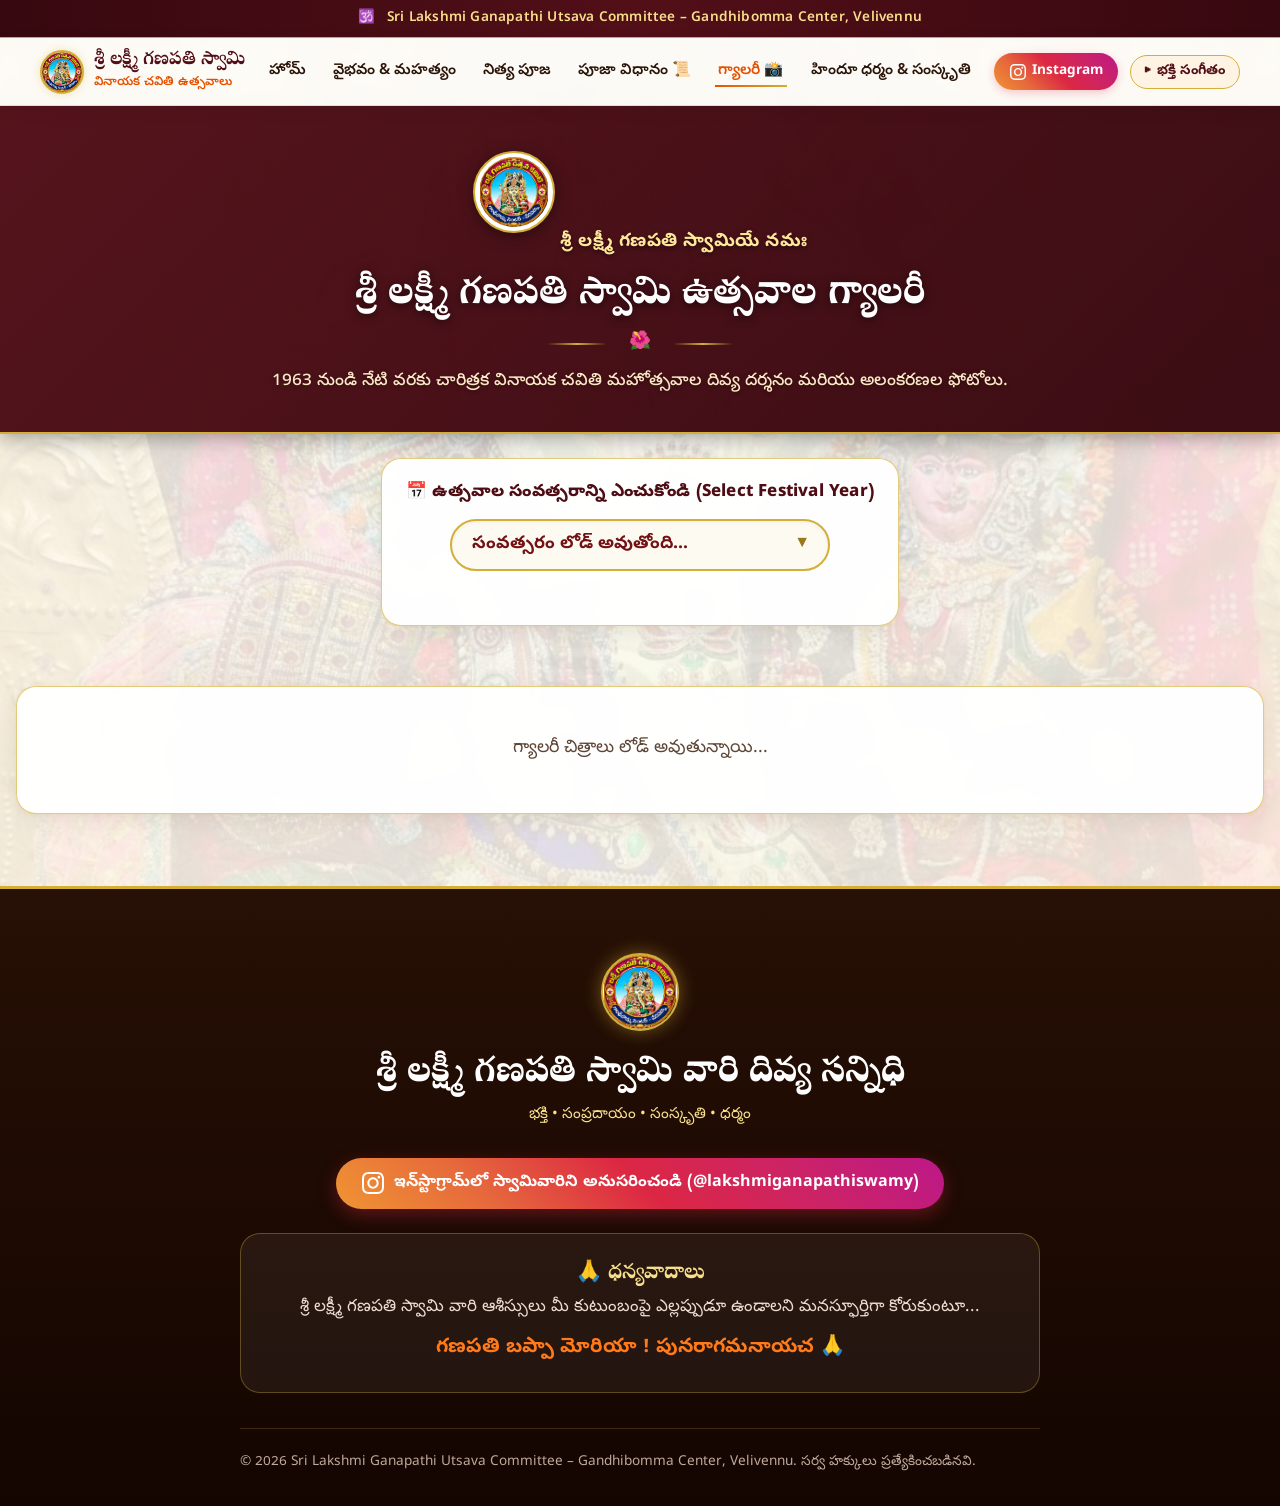
==== commit bbd13bbc: "Unify subpage structure, decrease background opacity, and highlight text across Vaibhavam, Pooja Vid" ====
--- a/gallery.html
+++ b/gallery.html
@@ -24,124 +24,10 @@
   <style>
     /* Dedicated Gallery Page Specific Styles */
     .gallery-page-body {
-      background: transparent !important;
       min-height: 100vh;
       display: flex;
       flex-direction: column;
       position: relative;
-    }
-
-    /* Full Length & Width Background Image */
-    .individual-page-bg {
-      position: fixed;
-      top: 0;
-      left: 0;
-      width: 100vw;
-      height: 100vh;
-      object-fit: cover;
-      object-position: center top;
-      z-index: -2;
-      pointer-events: none;
-    }
-
-    .individual-page-overlay {
-      position: fixed;
-      top: 0;
-      left: 0;
-      width: 100vw;
-      height: 100vh;
-      z-index: -1;
-      background: linear-gradient(180deg, rgba(253, 251, 247, 0.84) 0%, rgba(254, 243, 199, 0.76) 50%, rgba(253, 251, 247, 0.90) 100%);
-      backdrop-filter: blur(2px);
-      -webkit-backdrop-filter: blur(2px);
-      pointer-events: none;
-    }
-
-    .gallery-top-nav {
-      background: linear-gradient(135deg, var(--maroon, #721214) 0%, var(--maroon-dark, #490b0c) 100%);
-      color: #ffffff;
-      padding: 0.85rem 1rem;
-      position: sticky;
-      top: 0;
-      z-index: 1000;
-      box-shadow: 0 4px 15px rgba(0, 0, 0, 0.25);
-      border-bottom: 2px solid var(--gold, #d4af37);
-    }
-
-    .gallery-nav-inner {
-      max-width: 1200px;
-      margin: 0 auto;
-      display: flex;
-      align-items: center;
-      justify-content: space-between;
-      gap: 1rem;
-    }
-
-    .back-home-btn {
-      display: inline-flex;
-      align-items: center;
-      gap: 0.5rem;
-      background: rgba(255, 255, 255, 0.15);
-      color: #ffffff;
-      padding: 0.55rem 1rem;
-      border-radius: 50px;
-      font-size: 0.95rem;
-      font-weight: 600;
-      text-decoration: none;
-      border: 1px solid rgba(212, 175, 55, 0.5);
-      transition: all 0.25s ease;
-      white-space: nowrap;
-    }
-
-    .back-home-btn:hover {
-      background: var(--gold, #d4af37);
-      color: var(--maroon-dark, #490b0c);
-      box-shadow: 0 2px 8px rgba(0, 0, 0, 0.2);
-    }
-
-    .gallery-hero-header {
-      text-align: center;
-      padding: 2.2rem 1rem 1.5rem 1rem;
-      background: linear-gradient(180deg, rgba(212, 175, 55, 0.12) 0%, rgba(253, 251, 247, 0) 100%);
-      border-bottom: 1px dashed rgba(212, 175, 55, 0.4);
-    }
-
-    .gallery-logo-wrap {
-      display: inline-block;
-      margin-bottom: 0.75rem;
-    }
-
-    .gallery-committee-logo {
-      width: 85px;
-      height: 85px;
-      object-fit: contain;
-      border-radius: 50%;
-      background: #ffffff;
-      padding: 4px;
-      box-shadow: 0 4px 12px rgba(114, 18, 20, 0.2);
-      border: 2px solid var(--gold, #d4af37);
-    }
-
-    .gallery-main-title {
-      font-size: 2rem;
-      color: var(--maroon, #721214);
-      margin: 0.25rem 0;
-      font-weight: 800;
-      line-height: 1.25;
-    }
-
-    .gallery-subtitle {
-      font-size: 1.25rem;
-      color: var(--gold-dark, #997819);
-      font-weight: 700;
-      margin-bottom: 0.35rem;
-    }
-
-    .gallery-committee-tag {
-      font-size: 0.92rem;
-      color: var(--text-muted, #666);
-      max-width: 600px;
-      margin: 0 auto;
     }
 
     /* Year Selection Control Card */
@@ -655,41 +541,81 @@
 
 <body class="gallery-page-body">
 
-  <!-- Full Length and Width Background Image -->
+  <!-- Devotional Background Image & Soft Overlay -->
   <img src="assets/hero.jpg" class="individual-page-bg" alt="శ్రీ లక్ష్మీ గణపతి స్వామి దేవస్థానం" loading="eager">
   <div class="individual-page-overlay"></div>
 
-  <!-- Top Sticky Navigation Bar -->
-  <header class="gallery-top-nav">
-    <div class="gallery-nav-inner">
-      <a href="index.html" class="back-home-btn" id="backToHomeBtn" title="ప్రధాన పేజీకి తిరిగి వెళ్లండి">
-        <span>←</span>
-        <span>హోమ్కు తిరిగి వెళ్లండి</span>
+  <!-- Committee Top Header Banner -->
+  <div class="top-committee-banner">
+    <div class="container banner-inner">
+      <span class="banner-icon">🕉️</span>
+      <span class="committee-title-text">Sri Lakshmi Ganapathi Utsava Committee – Gandhibomma Center, Velivennu</span>
+    </div>
+  </div>
+
+  <!-- Sticky Main Navigation Bar -->
+  <header class="header-nav">
+    <div class="nav-container">
+      <a href="index.html" class="nav-logo" aria-label="హోమ్ పేజీ">
+        <img src="assets/logo/committee-logo.jpeg" alt="శ్రీ లక్ష్మీ గణపతి స్వామి" class="header-logo-img">
+        <div class="nav-logo-group">
+          <span class="nav-logo-main">శ్రీ లక్ష్మీ గణపతి స్వామి</span>
+          <span class="nav-logo-sub">వినాయక చవితి ఉత్సవాలు</span>
+        </div>
       </a>
 
-      <!-- Music Player Button for continuity -->
-      <button id="musicBtn" class="music-btn" title="భక్తి సంగీతం ప్లే / పాజ్" aria-label="భక్తి సంగీతం"
-        style="padding: 0.45rem 0.85rem; font-size: 0.85rem;">
-        <span id="musicIcon" class="music-btn-icon">▶</span>
-        <span id="musicLabel">భక్తి సంగీతం</span>
-      </button>
-
-      <!-- Audio Element -->
-      <audio id="devotionalAudio" loop preload="auto">
-        <source src="assets/music/devotional.mp3" type="audio/mp3">
-      </audio>
+      <!-- Navigation Links -->
+      <nav>
+        <ul class="nav-links" id="navLinks">
+          <li><a href="index.html#home" class="nav-link">హోమ్</a></li>
+          <li><a href="vaibhavam.html" class="nav-link">వైభవం & మహత్యం</a></li>
+          <li><a href="index.html#daily-pooja" class="nav-link">నిత్య పూజ</a></li>
+          <li><a href="pooja-vidhanam.html" class="nav-link">పూజా విధానం 📜</a></li>
+          <li><a href="gallery.html" class="nav-link active">గ్యాలరీ 📸</a></li>
+          <li><a href="index.html#dharmam" class="nav-link">హిందూ ధర్మం & సంస్కృతి</a></li>
+        </ul>
+      </nav>
+
+      <!-- Music Player & Mobile Hamburger -->
+      <div class="nav-actions">
+        <audio id="devotionalAudio" loop preload="auto">
+          <source src="assets/music/devotional.mp3" type="audio/mp3">
+        </audio>
+
+        <!-- Instagram Link in Navigation -->
+        <a href="https://www.instagram.com/lakshmiganapathiswamy?stkn=MXFzMzN1dTNtdzY5Mg%3D%3D" target="_blank"
+          rel="noopener noreferrer" class="nav-insta-btn" title="ఇన్‌స్టాగ్రామ్‌లో స్వామివారిని అనుసరించండి"
+          aria-label="Instagram @lakshmiganapathiswamy">
+          <svg class="instagram-icon" viewBox="0 0 24 24" width="16" height="16" fill="currentColor">
+            <path
+              d="M12 2.163c3.204 0 3.584.012 4.85.07 3.252.148 4.771 1.691 4.919 4.919.058 1.265.069 1.645.069 4.849 0 3.205-.012 3.584-.069 4.849-.149 3.225-1.664 4.771-4.919 4.919-1.266.058-1.644.07-4.85.07-3.204 0-3.584-.012-4.849-.07-3.26-.149-4.771-1.699-4.919-4.92-.058-1.265-.07-1.644-.07-4.849 0-3.204.013-3.583.07-4.849.149-3.227 1.664-4.771 4.919-4.919 1.266-.057 1.645-.069 4.849-.069zm0-2.163c-3.259 0-3.667.014-4.947.072-4.358.2-6.78 2.618-6.98 6.98-.059 1.281-.073 1.689-.073 4.948 0 3.259.014 3.668.072 4.948.2 4.358 2.618 6.78 6.98 6.98 1.281.058 1.689.072 4.948.072 3.259 0 3.668-.014 4.948-.072 4.354-.2 6.782-2.618 6.979-6.98.059-1.28.073-1.689.073-4.948 0-3.259-.014-3.667-.072-4.947-.196-4.354-2.617-6.78-6.979-6.98-1.281-.059-1.69-.073-4.949-.073zm0 5.838c-3.403 0-6.162 2.759-6.162 6.162s2.759 6.163 6.162 6.163 6.162-2.759 6.162-6.163c0-3.403-2.759-6.162-6.162-6.162zm0 10.162c-2.209 0-4-1.79-4-4 0-2.209 1.791-4 4-4s4 1.791 4 4c0 2.21-1.791 4-4 4zm6.406-11.845c-.796 0-1.441.645-1.441 1.44s.645 1.44 1.441 1.44c.795 0 1.439-.645 1.439-1.44s-.644-1.44-1.439-1.44z" />
+          </svg>
+          <span class="nav-insta-label">Instagram</span>
+        </a>
+
+        <button id="musicBtn" class="music-btn" title="భక్తి సంగీతం ప్లే / పాజ్" aria-label="భక్తి సంగీతం">
+          <span id="musicIcon" class="music-btn-icon">▶</span>
+          <span id="musicLabel">భక్తి సంగీతం</span>
+        </button>
+
+        <button id="mobileToggle" class="mobile-toggle" aria-label="మెనూ తెరవండి" aria-expanded="false">
+          <span></span><span></span><span></span>
+        </button>
+      </div>
     </div>
   </header>
 
-  <!-- Gallery Hero Branding Area -->
-  <div class="gallery-hero-header">
-    <div class="gallery-logo-wrap">
-      <img src="assets/logo/committee-logo.jpeg" alt="శ్రీ లక్ష్మీ గణపతి స్వామి దేవస్థానం"
-        class="gallery-committee-logo">
+  <!-- Unified Royal Page Header Banner -->
+  <div class="page-header">
+    <div class="container">
+      <div class="page-header-logo-wrap">
+        <img src="assets/logo/committee-logo.jpeg" alt="శ్రీ లక్ష్మీ గణపతి స్వామి" class="page-header-logo">
+      </div>
+      <span class="page-invocation-pill">శ్రీ లక్ష్మీ గణపతి స్వామియే నమః</span>
+      <h1 class="page-title">శ్రీ లక్ష్మీ గణపతి స్వామి ఉత్సవాల గ్యాలరీ</h1>
+      <div class="section-divider"><span>🌺</span></div>
+      <p class="page-subtitle">1963 నుండి నేటి వరకు చారిత్రక వినాయక చవితి మహోత్సవాల దివ్య దర్శనం మరియు అలంకరణల ఫోటోలు.</p>
     </div>
-    <h1 class="gallery-main-title">శ్రీ లక్ష్మీ గణపతి స్వామి</h1>
-    <div class="gallery-subtitle">ఉత్సవాల గ్యాలరీ</div>
-    <p class="gallery-committee-tag">Sri Lakshmi Ganapathi Utsava Committee – Gandhibomma Center, Velivennu</p>
   </div>
 
   <!-- Year Selection Section -->
@@ -745,17 +671,45 @@
     </div>
   </div>
 
-  <!-- Traditional Footer -->
-  <footer class="footer" style="margin-top: 3rem;">
-    <div class="container text-center">
-      <div class="footer-logo">
+  <!-- Devotional Traditional Footer -->
+  <footer class="devotional-footer">
+    <div class="container">
+      <div class="footer-content">
         <img src="assets/logo/committee-logo.jpeg" alt="శ్రీ లక్ష్మీ గణపతి స్వామి" class="footer-logo-img">
-        <h3>శ్రీ లక్ష్మీ గణపతి ఉత్సవ కమిటీ</h3>
-        <p>గాంధీబొమ్మ సెంటర్, వెలివెన్ను, పశ్చిమ గోదావరి జిల్లా</p>
-      </div>
-      <div class="footer-bottom"
-        style="margin-top: 1.5rem; padding-top: 1rem; border-top: 1px solid rgba(212,175,55,0.2);">
-        <p>© 2026 శ్రీ లక్ష్మీ గణపతి స్వామి ఉత్సవ కమిటీ. సర్వహక్కులు ప్రత్యేకించబడినవి.</p>
+        <h3 class="footer-title">శ్రీ లక్ష్మీ గణపతి స్వామి వారి దివ్య సన్నిధి</h3>
+        <p class="footer-values">భక్తి • సంప్రదాయం • సంస్కృతి • ధర్మం</p>
+
+        <!-- Instagram Follow Button -->
+        <div class="footer-instagram-wrap">
+          <a href="https://www.instagram.com/lakshmiganapathiswamy?stkn=MXFzMzN1dTNtdzY5Mg%3D%3D" target="_blank"
+            rel="noopener noreferrer" class="footer-instagram-btn"
+            aria-label="Follow @lakshmiganapathiswamy on Instagram">
+            <svg class="instagram-icon" viewBox="0 0 24 24" width="22" height="22" fill="currentColor">
+              <path
+                d="M12 2.163c3.204 0 3.584.012 4.85.07 3.252.148 4.771 1.691 4.919 4.919.058 1.265.069 1.645.069 4.849 0 3.205-.012 3.584-.069 4.849-.149 3.225-1.664 4.771-4.919 4.919-1.266.058-1.644.07-4.85.07-3.204 0-3.584-.012-4.849-.07-3.26-.149-4.771-1.699-4.919-4.92-.058-1.265-.07-1.644-.07-4.849 0-3.204.013-3.583.07-4.849.149-3.227 1.664-4.771 4.919-4.919 1.266-.057 1.645-.069 4.849-.069zm0-2.163c-3.259 0-3.667.014-4.947.072-4.358.2-6.78 2.618-6.98 6.98-.059 1.281-.073 1.689-.073 4.948 0 3.259.014 3.668.072 4.948.2 4.358 2.618 6.78 6.98 6.98 1.281.058 1.689.072 4.948.072 3.259 0 3.668-.014 4.948-.072 4.354-.2 6.782-2.618 6.979-6.98.059-1.28.073-1.689.073-4.948 0-3.259-.014-3.667-.072-4.947-.196-4.354-2.617-6.78-6.979-6.98-1.281-.059-1.69-.073-4.949-.073zm0 5.838c-3.403 0-6.162 2.759-6.162 6.162s2.759 6.163 6.162 6.163 6.162-2.759 6.162-6.163c0-3.403-2.759-6.162-6.162-6.162zm0 10.162c-2.209 0-4-1.79-4-4 0-2.209 1.791-4 4-4s4 1.791 4 4c0 2.21-1.791 4-4 4zm6.406-11.845c-.796 0-1.441.645-1.441 1.44s.645 1.44 1.441 1.44c.795 0 1.439-.645 1.439-1.44s-.644-1.44-1.439-1.44z" />
+            </svg>
+            <span>ఇన్‌స్టాగ్రామ్‌లో స్వామివారిని అనుసరించండి (@lakshmiganapathiswamy)</span>
+          </a>
+        </div>
+
+        <div class="footer-blessing-box">
+          <h4 class="footer-blessing-title">🙏 ధన్యవాదాలు</h4>
+          <p class="footer-blessing-text">
+            శ్రీ లక్ష్మీ గణపతి స్వామి వారి ఆశీస్సులు మీ కుటుంబంపై ఎల్లప్పుడూ ఉండాలని మనస్ఫూర్తిగా కోరుకుంటూ...
+          </p>
+          <div class="footer-slogan">గణపతి బప్పా మోరియా ! పునరాగమనాయచ 🙏</div>
+        </div>
+
+        <div class="footer-bottom">
+          <div class="footer-copy">
+            &copy; 2026 Sri Lakshmi Ganapathi Utsava Committee – Gandhibomma Center, Velivennu. సర్వ హక్కులు ప్రత్యేకించబడినవి.
+          </div>
+          <div class="footer-actions">
+            <button id="backToTop" class="back-to-top" aria-label="పైకి వెళ్ళండి">
+              <span>↑</span> పైకి
+            </button>
+          </div>
+        </div>
       </div>
     </div>
   </footer>
@@ -763,6 +717,9 @@
   <!-- Supabase CDN Script (Optional / Non-blocking) -->
   <script src="https://cdn.jsdelivr.net/npm/@supabase/supabase-js@2"></script>
 
+  <!-- Global Script for Navigation, Music Player & Back-to-Top -->
+  <script src="script.js"></script>
+
   <!-- Dedicated Gallery JavaScript -->
   <script src="gallery.js"></script>
 </body>
--- a/style.css
+++ b/style.css
@@ -754,9 +754,9 @@
 /* --- Subpages Header Banner --- */
 .page-header {
   position: relative;
-  background: linear-gradient(rgba(32, 15, 7, 0.74), rgba(32, 15, 7, 0.88)), url('assets/hero.jpg') center/cover no-repeat;
+  background: linear-gradient(135deg, rgba(82, 15, 24, 0.94) 0%, rgba(55, 8, 15, 0.96) 100%);
   color: #ffffff;
-  padding: 4.2rem 1.25rem 3.2rem 1.25rem;
+  padding: 3.5rem 1.25rem 2.6rem 1.25rem;
   text-align: center;
   border-bottom: 2px solid var(--gold);
   box-shadow: 0 4px 20px rgba(0, 0, 0, 0.25);
@@ -4292,6 +4292,14 @@
 }
 
 /* --- Full Length & Width Background Image Styles for Individual Pages --- */
+body.vaibhavam-page-body,
+body.gallery-page-body,
+body.pooja-page-body {
+  background-color: #fcf8f0 !important;
+  min-height: 100vh;
+  position: relative;
+}
+
 .individual-page-bg {
   position: fixed;
   top: 0;
@@ -4299,9 +4307,11 @@
   width: 100vw;
   height: 100vh;
   object-fit: cover;
-  object-position: center top;
+  object-position: center 36%;
+  opacity: 0.20;
   z-index: -2;
   pointer-events: none;
+  filter: saturate(1.15) contrast(1.08);
 }
 
 .individual-page-overlay {
@@ -4311,11 +4321,210 @@
   width: 100vw;
   height: 100vh;
   z-index: -1;
-  background: linear-gradient(180deg, rgba(253, 251, 247, 0.84) 0%, rgba(254, 243, 199, 0.76) 50%, rgba(253, 251, 247, 0.90) 100%);
-  backdrop-filter: blur(2px);
-  -webkit-backdrop-filter: blur(2px);
+  background: radial-gradient(
+    circle at 50% 36%,
+    rgba(255, 255, 255, 0.20) 0%,
+    rgba(254, 248, 238, 0.45) 55%,
+    rgba(253, 243, 225, 0.65) 100%
+  );
   pointer-events: none;
 }
+
+/* ==========================================================================
+   UNIFIED ROYAL SUBPAGE DESIGN SYSTEM (Vaibhavam, Pooja Vidhanam, Gallery)
+   ========================================================================== */
+
+/* 1. Unified Royal Subpage Header Banner */
+.page-header {
+  position: relative;
+  background: linear-gradient(135deg, rgba(82, 15, 24, 0.98) 0%, rgba(55, 8, 15, 0.98) 100%);
+  color: #ffffff;
+  padding: 2.8rem 1.25rem 2.2rem 1.25rem;
+  text-align: center;
+  border-bottom: 2.5px solid var(--gold, #d4af37);
+  box-shadow: 0 4px 20px rgba(0, 0, 0, 0.35);
+  z-index: 1;
+}
+
+.page-header-logo-wrap {
+  display: inline-block;
+  margin-bottom: 0.85rem;
+}
+
+.page-header-logo {
+  width: 82px;
+  height: 82px;
+  object-fit: contain;
+  border-radius: 50%;
+  background: #ffffff;
+  padding: 4px;
+  border: 2.5px solid var(--gold, #d4af37);
+  box-shadow: 0 4px 16px rgba(0, 0, 0, 0.4);
+  transition: transform 0.3s ease;
+}
+
+.page-header-logo:hover {
+  transform: scale(1.05);
+}
+
+.page-invocation-pill {
+  display: inline-block;
+  color: #ffe699;
+  font-size: 1.15rem;
+  font-weight: 700;
+  margin-bottom: 0.4rem;
+  text-shadow: 0 2px 4px rgba(0, 0, 0, 0.5);
+  letter-spacing: 0.5px;
+}
+
+.page-header .page-title {
+  font-family: var(--font-serif, 'Noto Sans Telugu', serif);
+  font-size: clamp(1.6rem, 3.2vw, 2.35rem);
+  color: #ffffff;
+  font-weight: 800;
+  margin: 0.35rem 0 0.5rem 0;
+  text-shadow: 0 2px 10px rgba(0, 0, 0, 0.6);
+  line-height: 1.35;
+}
+
+.page-header .section-divider {
+  display: flex;
+  align-items: center;
+  justify-content: center;
+  margin: 0.5rem auto;
+}
+
+.page-header .section-divider::before,
+.page-header .section-divider::after {
+  content: "";
+  height: 1.5px;
+  width: 60px;
+  background: linear-gradient(90deg, transparent, #d4af37, transparent);
+}
+
+.page-header .section-divider span {
+  padding: 0 10px;
+  font-size: 1.1rem;
+}
+
+.page-header .page-subtitle {
+  color: #fce8c5;
+  font-size: 1.08rem;
+  max-width: 820px;
+  margin: 0.5rem auto 0 auto;
+  line-height: 1.7;
+  font-weight: 500;
+  text-shadow: 0 1px 4px rgba(0, 0, 0, 0.4);
+}
+
+/* 2. Highlighted Devotional Cards across Subpages */
+.vaibhavam-card,
+.vaibhavam-lead-card,
+.toc-card,
+.pooja-article-section,
+.devotional-details,
+.print-actions-bar,
+.year-control-card,
+.gallery-photo-card,
+.gallery-year-group-card,
+.gallery-all-years-card,
+.no-media-box {
+  background: rgba(255, 255, 255, 0.96) !important;
+  border: 1.5px solid rgba(212, 175, 55, 0.65) !important;
+  border-radius: var(--radius-lg, 16px) !important;
+  box-shadow: 0 6px 24px rgba(35, 12, 16, 0.08), 0 1px 4px rgba(212, 175, 55, 0.12) !important;
+  backdrop-filter: blur(10px);
+  position: relative;
+  z-index: 1;
+}
+
+/* 3. Text Highlighting for Perfect Legibility */
+.vaibhavam-text,
+.pooja-text,
+.details-body,
+.lead-text,
+.samagri-item,
+.photo-title-text {
+  color: #1a0507 !important; /* Deep rich dark text for outstanding contrast */
+  font-weight: 500 !important;
+  line-height: 1.9 !important;
+  font-size: 1.08rem !important;
+  letter-spacing: 0.1px;
+}
+
+.photo-desc-text {
+  color: #3b1c14 !important;
+  font-weight: 500 !important;
+}
+
+.vaibhavam-subheading,
+.pooja-section-heading,
+.mahimalu-title,
+.toc-title,
+.year-control-label,
+.gallery-group-title,
+.media-group-heading,
+.active-year-title {
+  color: #4e0d14 !important; /* Royal devotional maroon */
+  font-weight: 800 !important;
+  letter-spacing: 0.2px;
+}
+
+.pooja-mantra-box {
+  background: rgba(254, 243, 199, 0.75) !important;
+  border-left: 4px solid #d4af37 !important;
+  color: #24070a !important;
+  font-weight: 600 !important;
+  font-size: 1.06rem !important;
+  line-height: 1.85 !important;
+  border-radius: 0 8px 8px 0;
+  box-shadow: 0 2px 8px rgba(0, 0, 0, 0.04);
+}
+
+.alankaram-gratitude-box {
+  background: rgba(254, 243, 199, 0.75) !important;
+  border-left: 4px solid #d4af37 !important;
+  border-radius: 0 8px 8px 0;
+}
+
+.gratitude-quote {
+  color: #24070a !important;
+  font-weight: 600 !important;
+  font-size: 1.06rem !important;
+}
+
+/* 4. Quick Jump Pills and Strips */
+.vaibhavam-jump-nav,
+.year-selector-section {
+  position: relative;
+  z-index: 1;
+  margin: 1.5rem auto 2rem auto;
+}
+
+.jump-nav-title {
+  color: #4e0d14;
+  font-weight: 700;
+}
+
+.jump-pills-bar .jump-pill-btn,
+.year-pills-bar .year-pill-btn {
+  background: rgba(255, 255, 255, 0.95);
+  color: #4e0d14;
+  border: 1.5px solid rgba(212, 175, 55, 0.7);
+  font-weight: 700;
+  box-shadow: 0 2px 8px rgba(0, 0, 0, 0.05);
+  transition: all 0.25s ease;
+}
+
+.jump-pills-bar .jump-pill-btn:hover,
+.year-pills-bar .year-pill-btn:hover,
+.year-pills-bar .year-pill-btn.active {
+  background: linear-gradient(135deg, #721214 0%, #490b0c 100%) !important;
+  color: #ffffff !important;
+  border-color: #d4af37 !important;
+  box-shadow: 0 4px 12px rgba(114, 18, 20, 0.25) !important;
+}
+
 
 /* ==========================================================================
    HIGH REFRESH RATE & ADVANCED GRAPHICS OPTIMIZATION (60Hz / 90Hz / 120Hz)
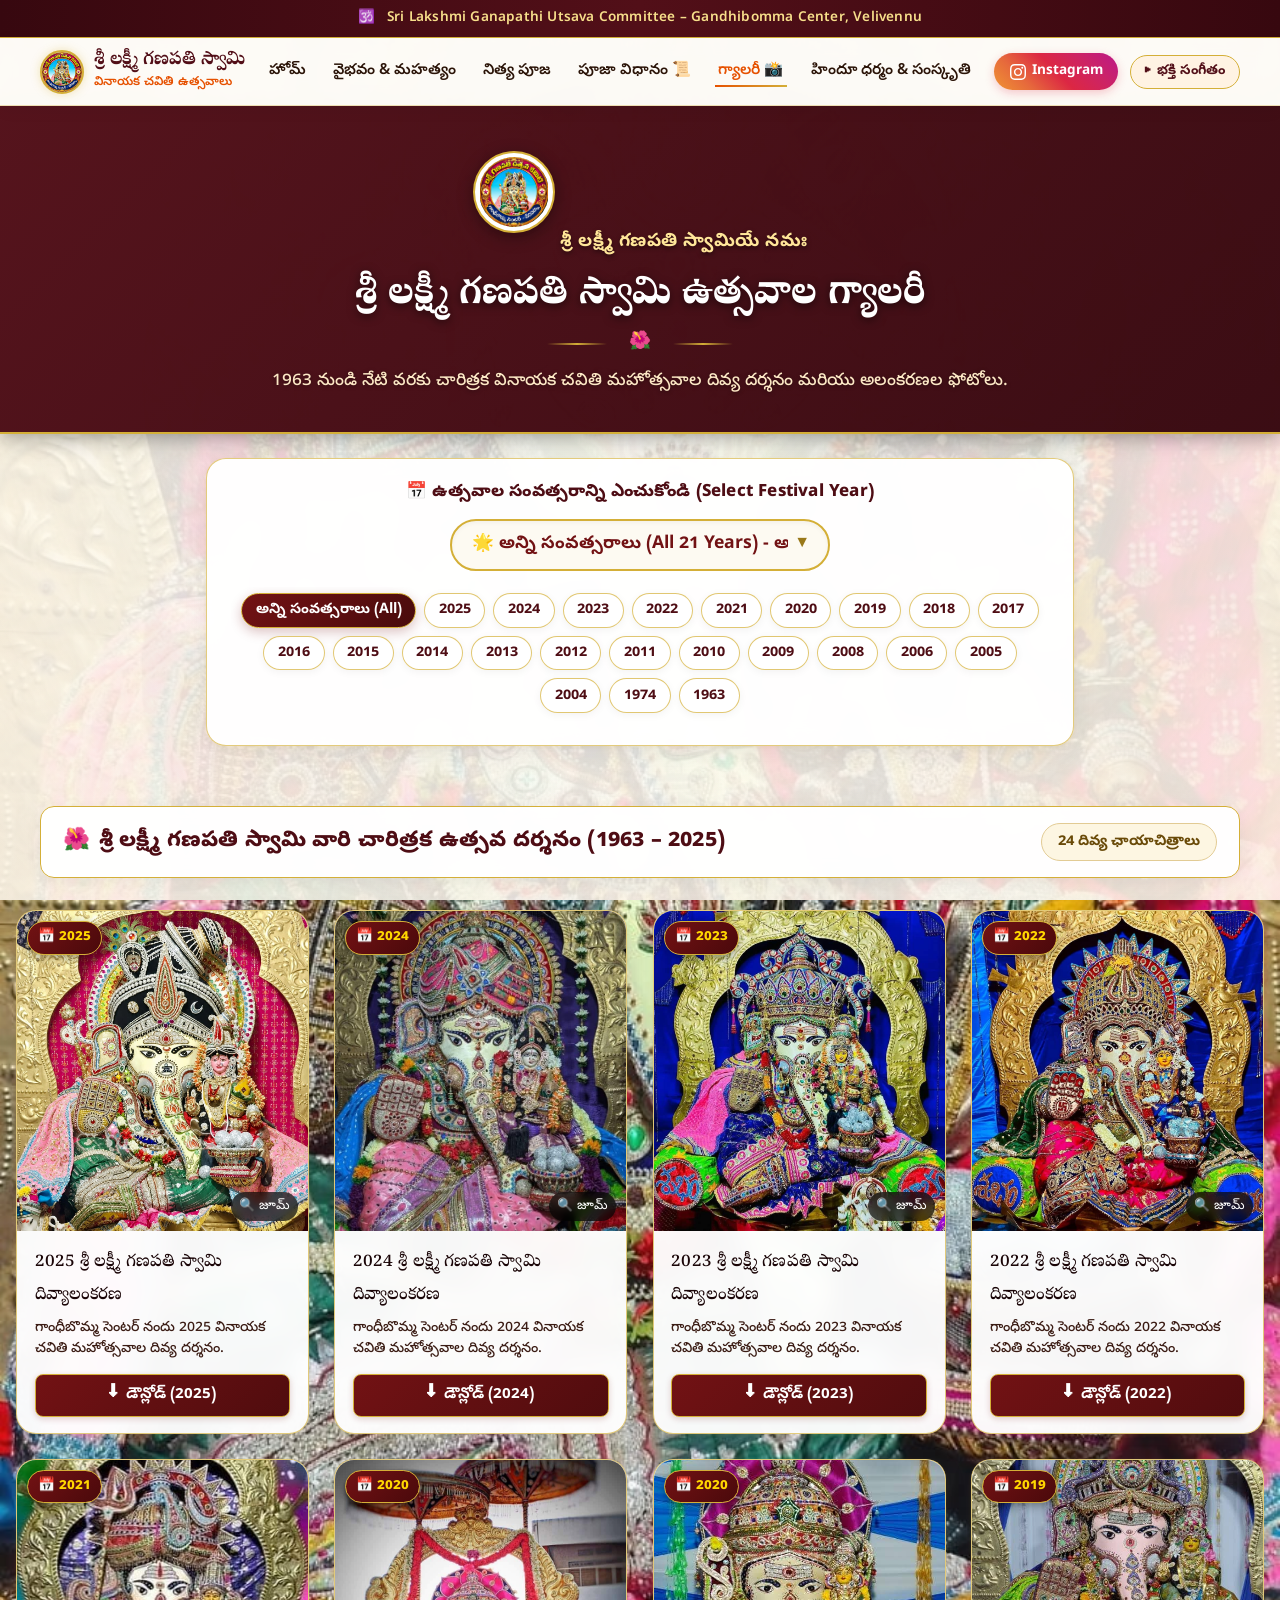
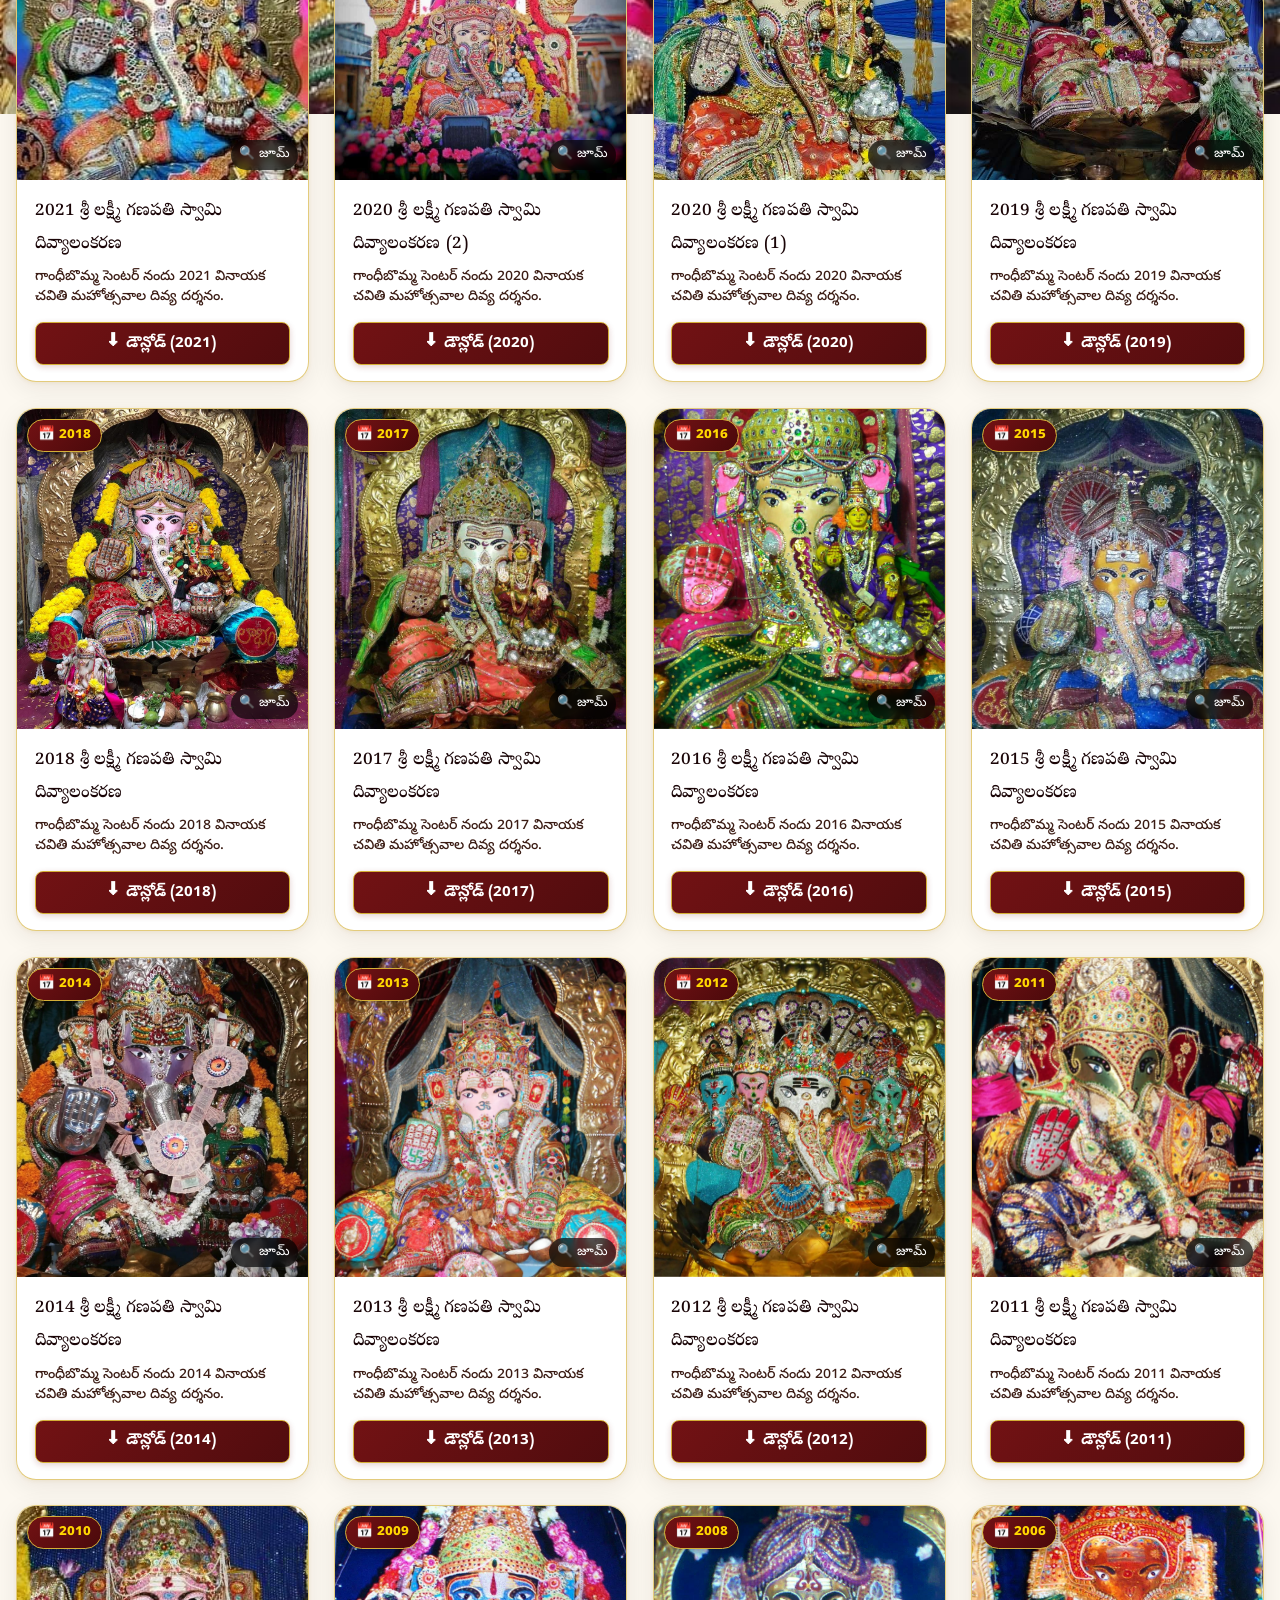
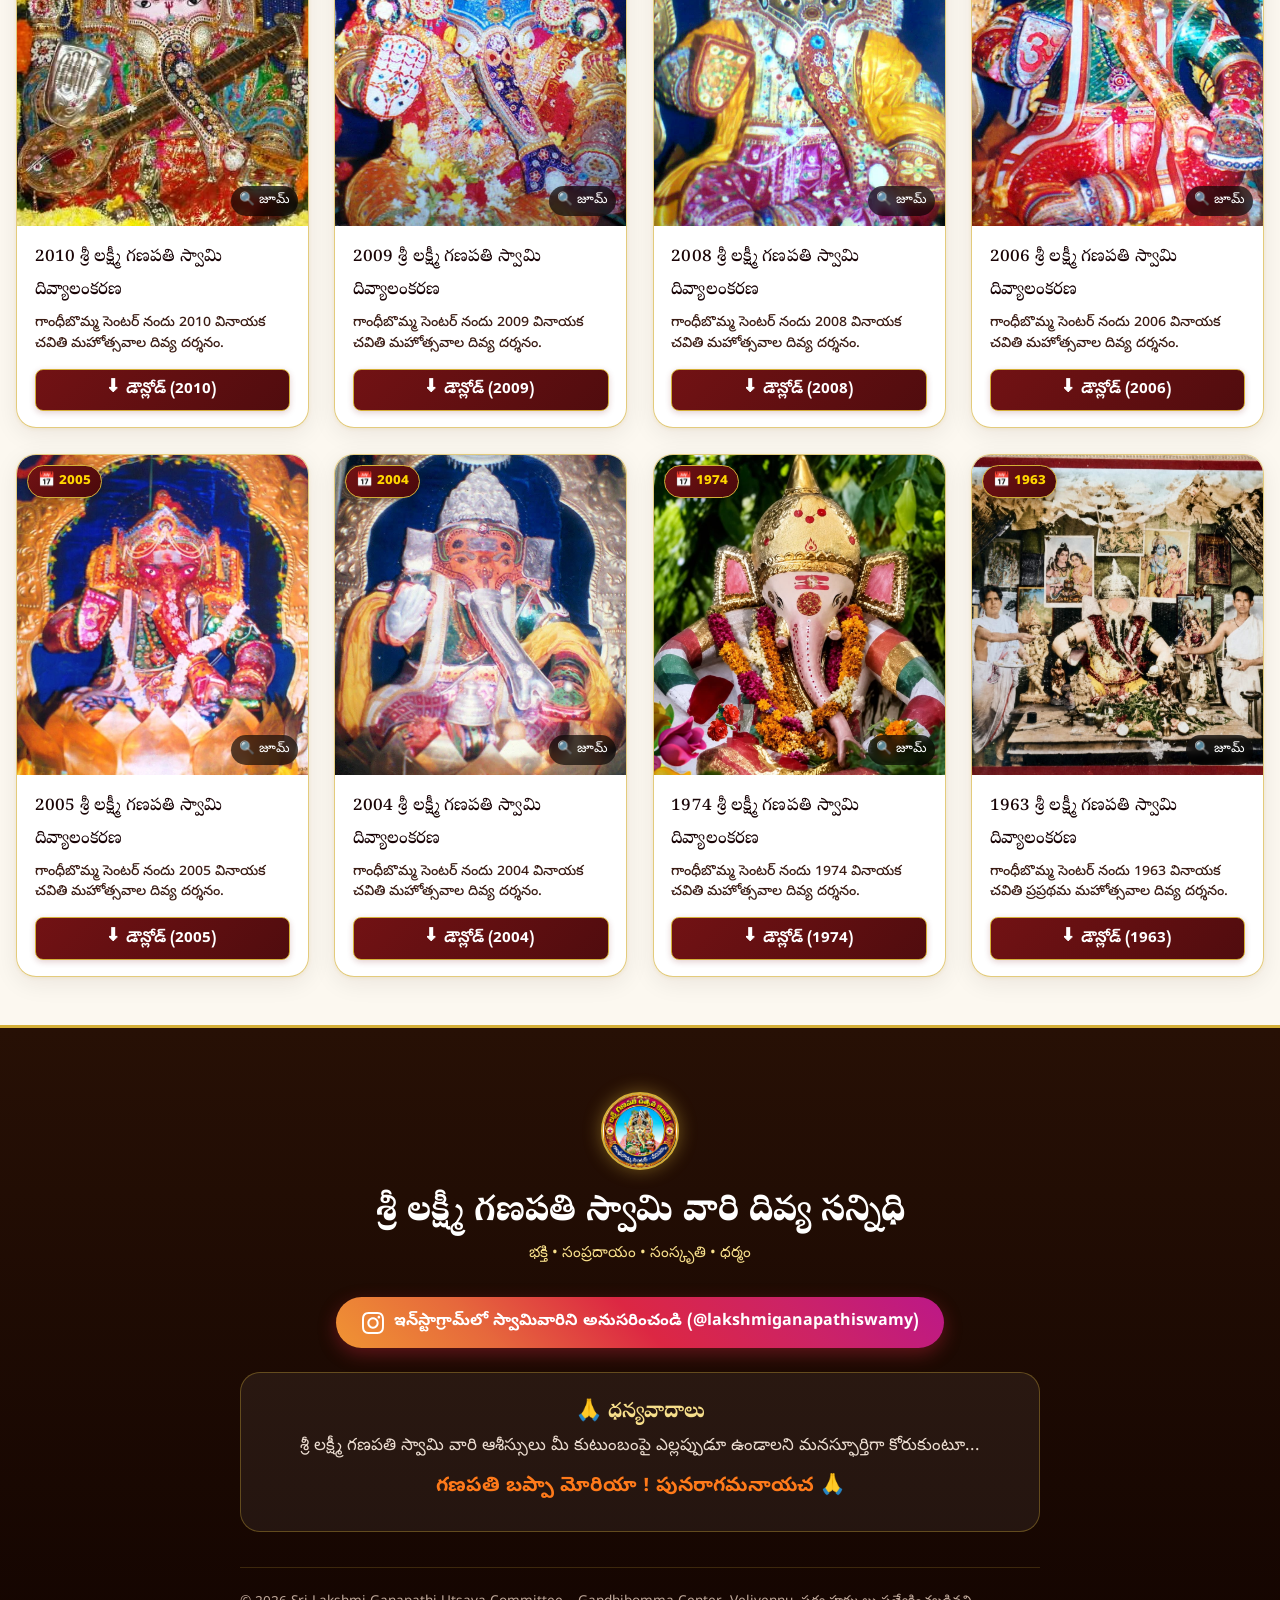
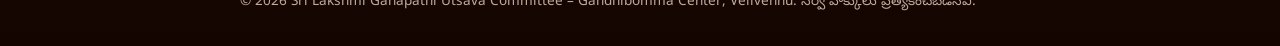
==== commit 54396146: "refactor: consolidate navigation and lightbox handlers in gallery.js and optimize script loading in " ====
--- a/gallery.html
+++ b/gallery.html
@@ -717,11 +717,8 @@
   <!-- Supabase CDN Script (Optional / Non-blocking) -->
   <script src="https://cdn.jsdelivr.net/npm/@supabase/supabase-js@2"></script>
 
-  <!-- Global Script for Navigation, Music Player & Back-to-Top -->
-  <script src="script.js"></script>
-
-  <!-- Dedicated Gallery JavaScript -->
-  <script src="gallery.js"></script>
+  <!-- Dedicated Gallery & Navigation JavaScript -->
+  <script src="gallery.js?v=2026"></script>
 </body>
 
 </html>
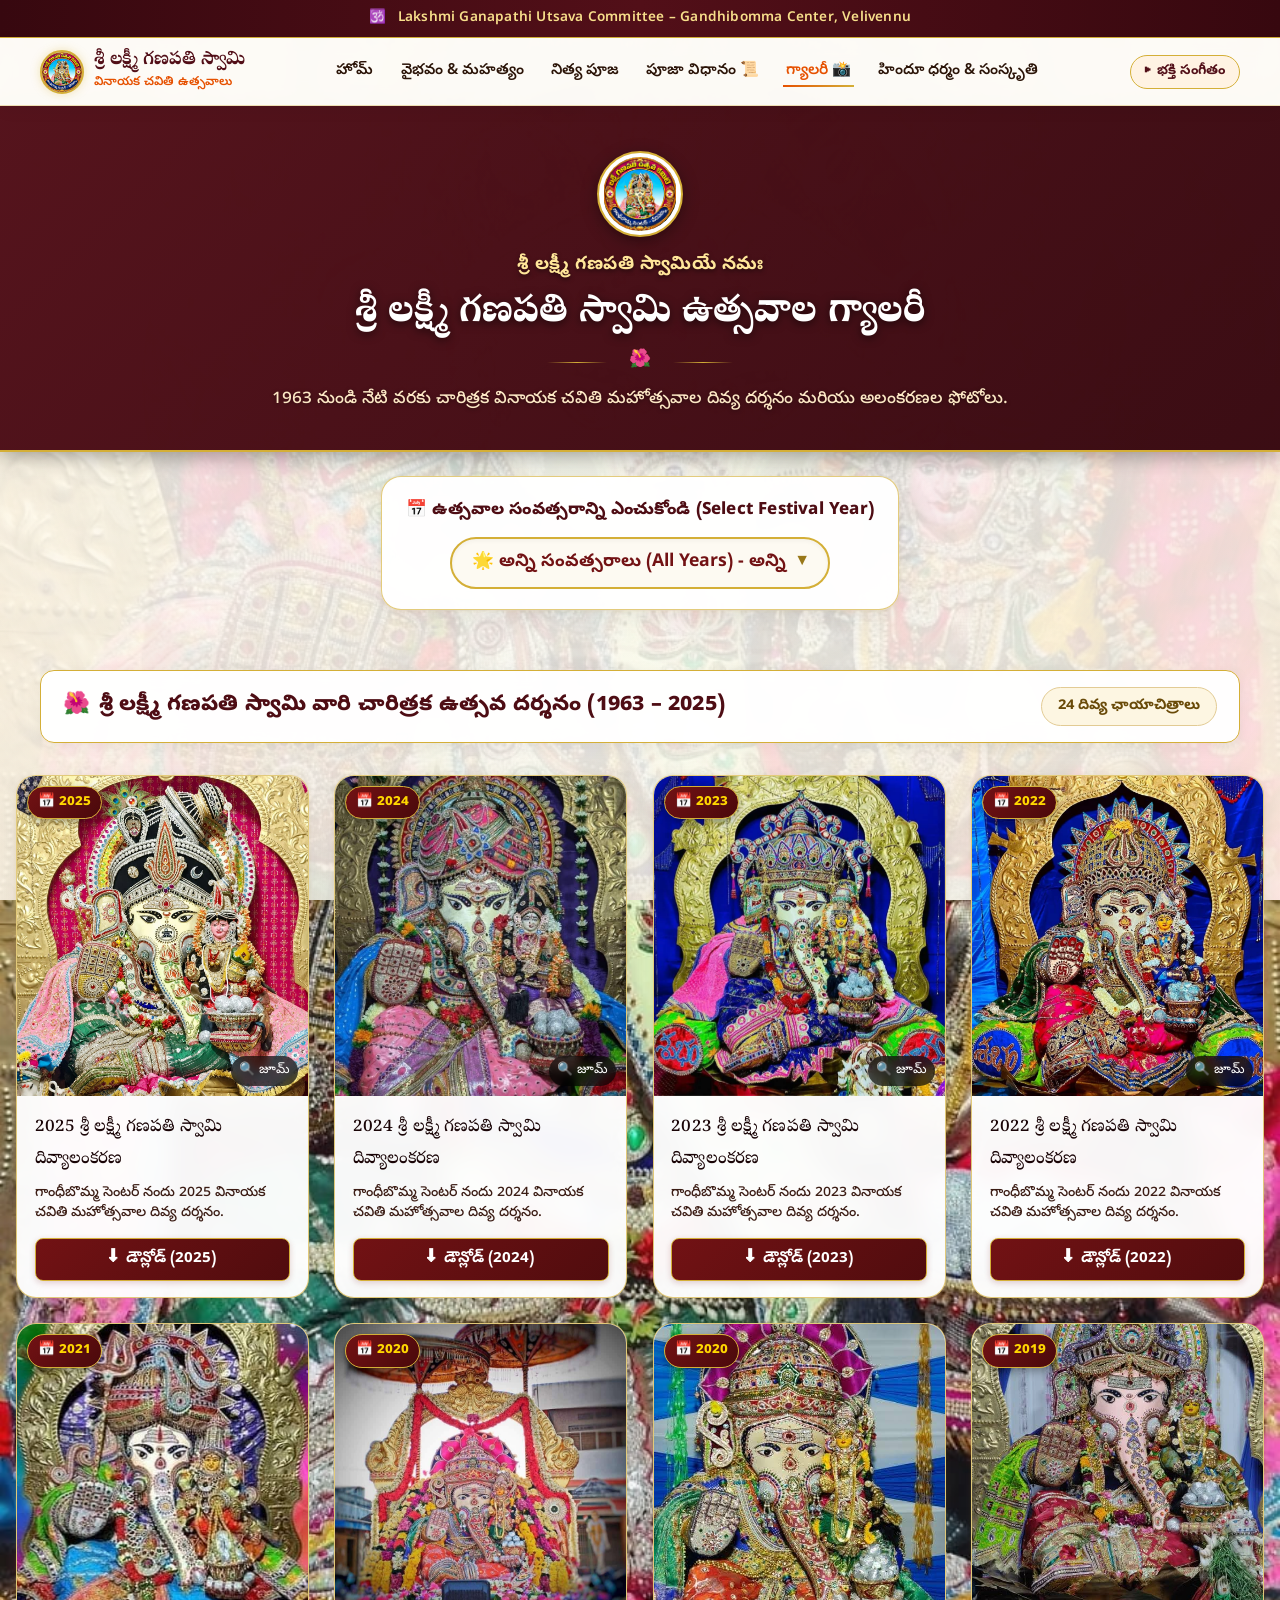
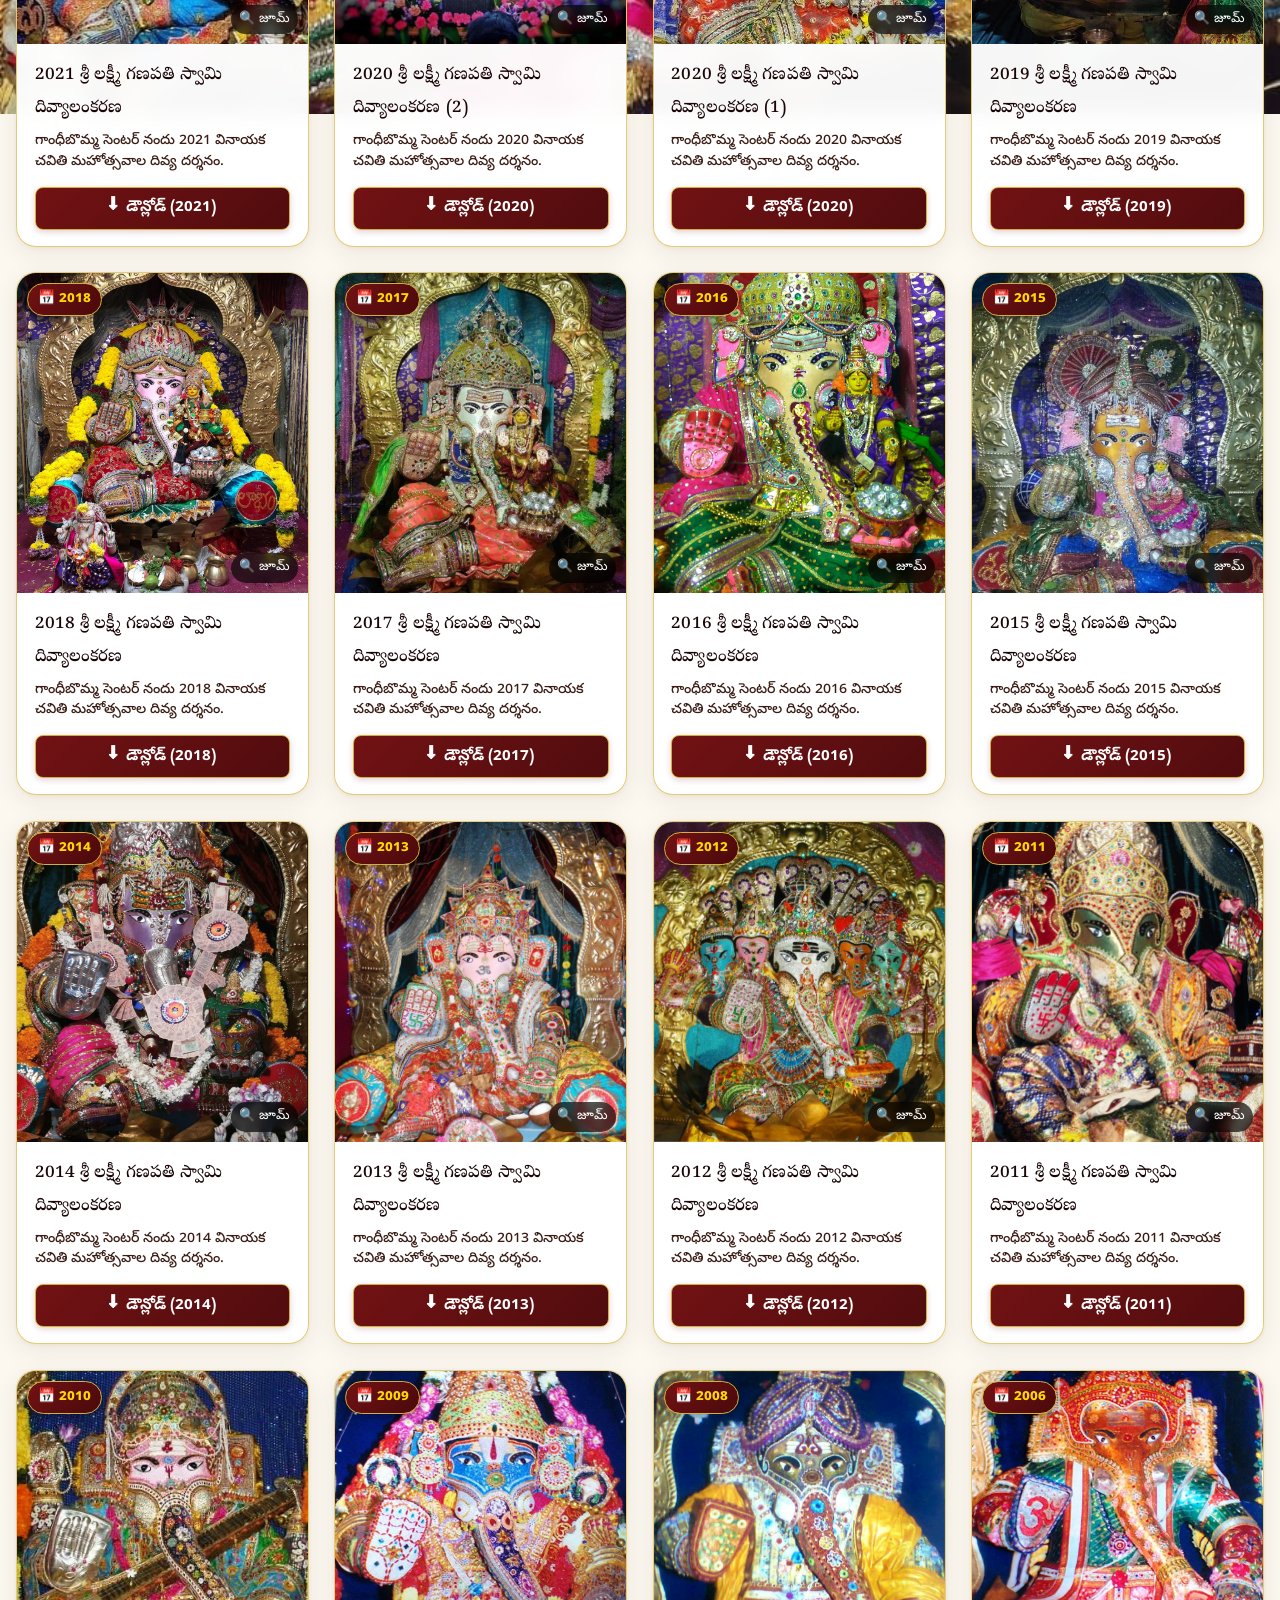
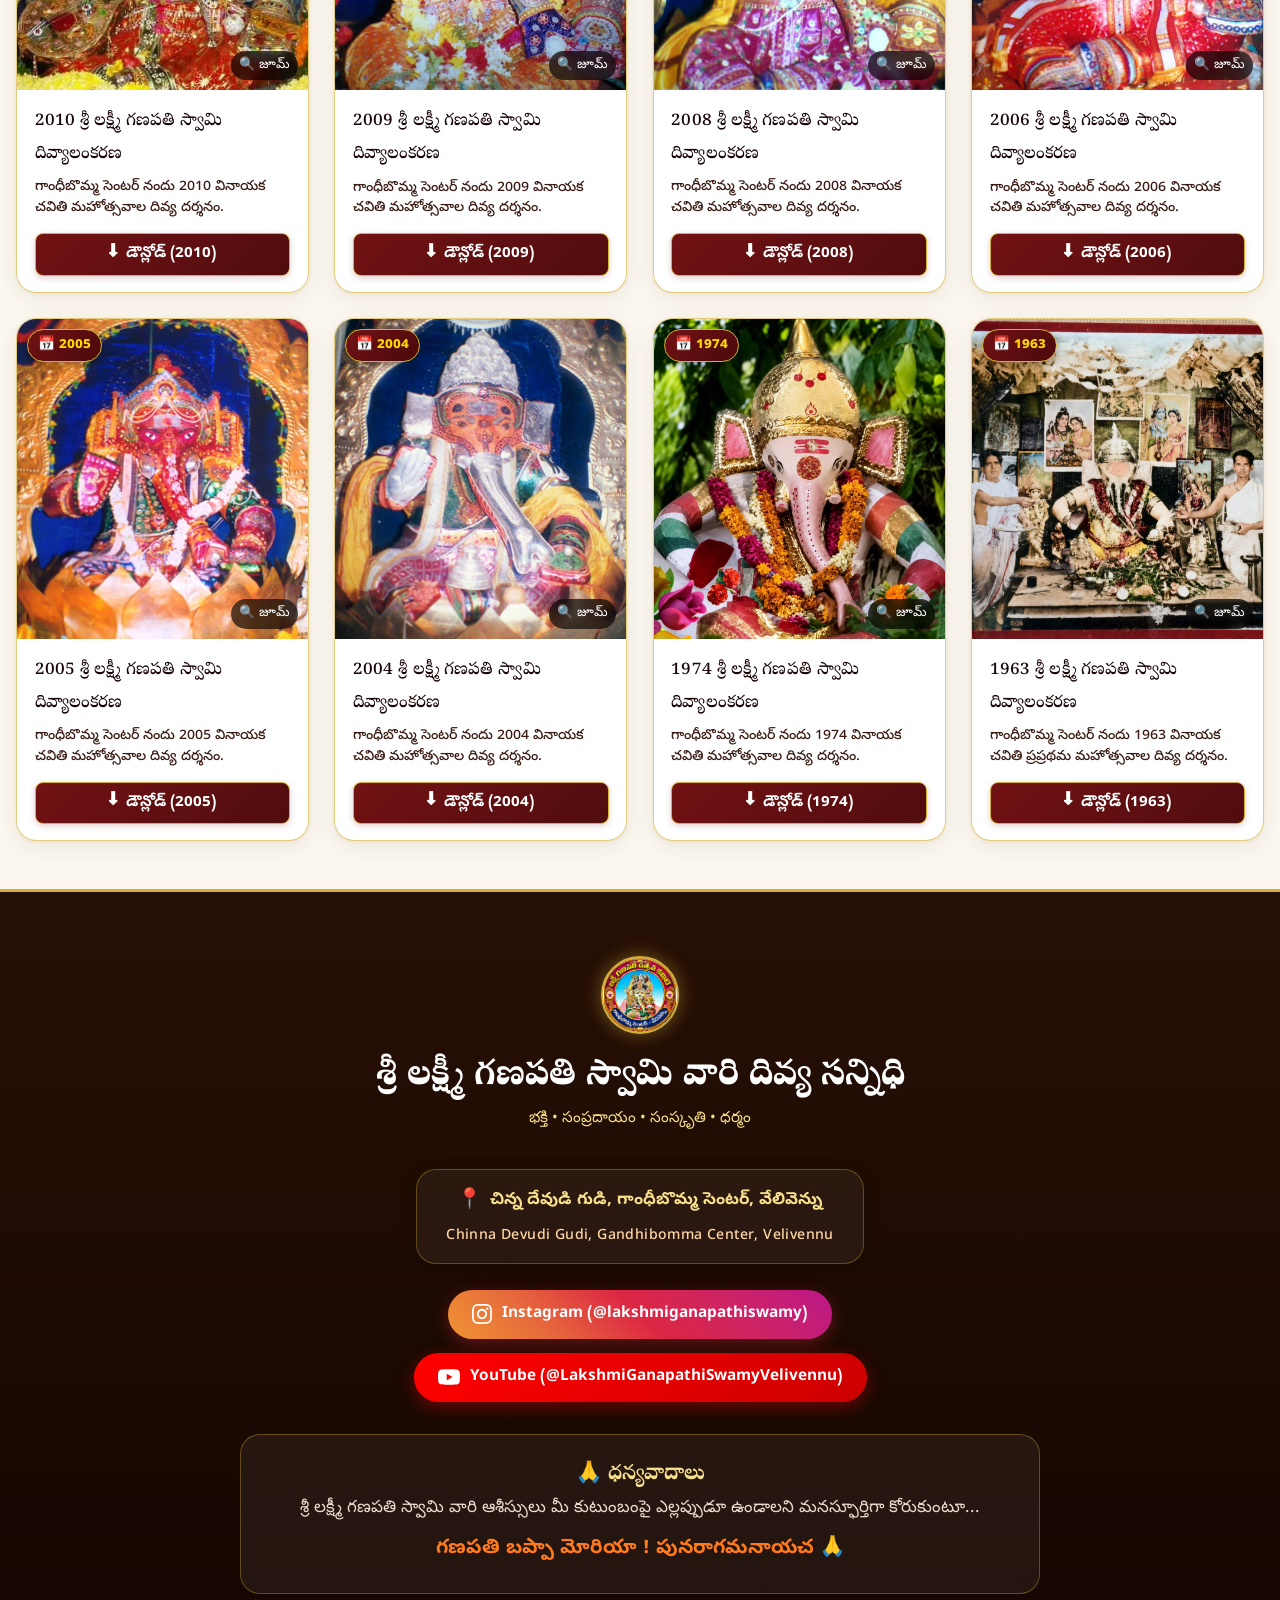
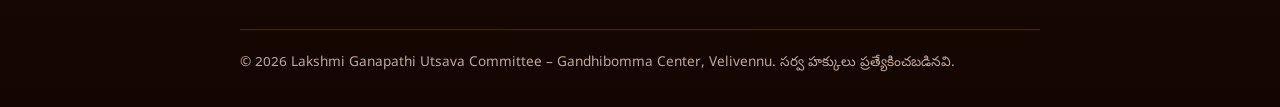
==== commit 346121f4: "Final pre-deployment update: update committee name, center logos, add all-years gallery filter, add " ====
--- a/gallery.html
+++ b/gallery.html
@@ -28,6 +28,41 @@
       display: flex;
       flex-direction: column;
       position: relative;
+    }
+
+    .page-header-logo-wrap {
+      display: flex !important;
+      justify-content: center !important;
+      align-items: center !important;
+      width: 100% !important;
+      margin: 0 auto 0.85rem auto !important;
+      text-align: center !important;
+    }
+
+    .page-header-logo {
+      width: 86px;
+      height: 86px;
+      object-fit: contain;
+      border-radius: 50%;
+      background: #ffffff;
+      padding: 4px;
+      border: 2.5px solid var(--gold, #d4af37);
+      box-shadow: 0 4px 16px rgba(0, 0, 0, 0.4);
+      display: block !important;
+      margin: 0 auto !important;
+      transition: transform 0.3s ease;
+    }
+
+    .page-invocation-pill {
+      display: block !important;
+      width: fit-content !important;
+      margin: 0 auto 0.45rem auto !important;
+      color: #ffe699;
+      font-size: 1.15rem;
+      font-weight: 700;
+      text-shadow: 0 2px 4px rgba(0, 0, 0, 0.5);
+      letter-spacing: 0.5px;
+      text-align: center !important;
     }
 
     /* Year Selection Control Card */
@@ -56,7 +91,7 @@
 
     .select-wrap {
       max-width: 380px;
-      margin: 0 auto 1rem auto;
+      margin: 0 auto;
       position: relative;
     }
 
@@ -89,50 +124,6 @@
       pointer-events: none;
       color: var(--gold-dark, #997819);
       font-size: 1rem;
-    }
-
-    /* Fast Year Pills Bar */
-    .year-pills-bar {
-      display: flex;
-      gap: 0.5rem;
-      overflow-x: auto;
-      padding: 0.35rem 0.25rem 0.75rem 0.25rem;
-      justify-content: flex-start;
-      scrollbar-width: thin;
-      -webkit-overflow-scrolling: touch;
-    }
-
-    @media (min-width: 768px) {
-      .year-pills-bar {
-        justify-content: center;
-        flex-wrap: wrap;
-      }
-    }
-
-    .year-pill-btn {
-      background: #fdfaf2;
-      border: 1px solid var(--gold-light, #e4d3a8);
-      color: var(--text-dark, #2b1e16);
-      font-size: 0.9rem;
-      font-weight: 600;
-      padding: 0.4rem 0.85rem;
-      border-radius: 50px;
-      cursor: pointer;
-      white-space: nowrap;
-      transition: all 0.2s ease;
-      font-family: inherit;
-    }
-
-    .year-pill-btn:hover {
-      background: var(--gold-light, #f0e6c8);
-      color: var(--maroon, #721214);
-    }
-
-    .year-pill-btn.active {
-      background: var(--maroon, #721214);
-      color: #ffffff;
-      border-color: var(--maroon, #721214);
-      box-shadow: 0 2px 6px rgba(114, 18, 20, 0.3);
     }
 
     /* Active Year Heading Banner */
@@ -549,7 +540,7 @@
   <div class="top-committee-banner">
     <div class="container banner-inner">
       <span class="banner-icon">🕉️</span>
-      <span class="committee-title-text">Sri Lakshmi Ganapathi Utsava Committee – Gandhibomma Center, Velivennu</span>
+      <span class="committee-title-text">Lakshmi Ganapathi Utsava Committee – Gandhibomma Center, Velivennu</span>
     </div>
   </div>
 
@@ -581,17 +572,6 @@
         <audio id="devotionalAudio" loop preload="auto">
           <source src="assets/music/devotional.mp3" type="audio/mp3">
         </audio>
-
-        <!-- Instagram Link in Navigation -->
-        <a href="https://www.instagram.com/lakshmiganapathiswamy?stkn=MXFzMzN1dTNtdzY5Mg%3D%3D" target="_blank"
-          rel="noopener noreferrer" class="nav-insta-btn" title="ఇన్‌స్టాగ్రామ్‌లో స్వామివారిని అనుసరించండి"
-          aria-label="Instagram @lakshmiganapathiswamy">
-          <svg class="instagram-icon" viewBox="0 0 24 24" width="16" height="16" fill="currentColor">
-            <path
-              d="M12 2.163c3.204 0 3.584.012 4.85.07 3.252.148 4.771 1.691 4.919 4.919.058 1.265.069 1.645.069 4.849 0 3.205-.012 3.584-.069 4.849-.149 3.225-1.664 4.771-4.919 4.919-1.266.058-1.644.07-4.85.07-3.204 0-3.584-.012-4.849-.07-3.26-.149-4.771-1.699-4.919-4.92-.058-1.265-.07-1.644-.07-4.849 0-3.204.013-3.583.07-4.849.149-3.227 1.664-4.771 4.919-4.919 1.266-.057 1.645-.069 4.849-.069zm0-2.163c-3.259 0-3.667.014-4.947.072-4.358.2-6.78 2.618-6.98 6.98-.059 1.281-.073 1.689-.073 4.948 0 3.259.014 3.668.072 4.948.2 4.358 2.618 6.78 6.98 6.98 1.281.058 1.689.072 4.948.072 3.259 0 3.668-.014 4.948-.072 4.354-.2 6.782-2.618 6.979-6.98.059-1.28.073-1.689.073-4.948 0-3.259-.014-3.667-.072-4.947-.196-4.354-2.617-6.78-6.979-6.98-1.281-.059-1.69-.073-4.949-.073zm0 5.838c-3.403 0-6.162 2.759-6.162 6.162s2.759 6.163 6.162 6.163 6.162-2.759 6.162-6.163c0-3.403-2.759-6.162-6.162-6.162zm0 10.162c-2.209 0-4-1.79-4-4 0-2.209 1.791-4 4-4s4 1.791 4 4c0 2.21-1.791 4-4 4zm6.406-11.845c-.796 0-1.441.645-1.441 1.44s.645 1.44 1.441 1.44c.795 0 1.439-.645 1.439-1.44s-.644-1.44-1.439-1.44z" />
-          </svg>
-          <span class="nav-insta-label">Instagram</span>
-        </a>
 
         <button id="musicBtn" class="music-btn" title="భక్తి సంగీతం ప్లే / పాజ్" aria-label="భక్తి సంగీతం">
           <span id="musicIcon" class="music-btn-icon">▶</span>
@@ -628,15 +608,9 @@
       <!-- Dropdown selector -->
       <div class="select-wrap">
         <select id="galleryYearSelect" class="gallery-year-select" aria-label="ఉత్సవాల సంవత్సరాన్ని ఎంచుకోండి">
-          <!-- Dynamically populated -->
-          <option value="" disabled selected>సంవత్సరం లోడ్ అవుతోంది...</option>
+          <option value="all">🌟 అన్ని సంవత్సరాలు (All Years) - అన్ని ఫోటోలు</option>
         </select>
         <span class="select-arrow">▼</span>
-      </div>
-
-      <!-- Quick-tap Year Pills Strip -->
-      <div class="year-pills-bar" id="yearPillsContainer">
-        <!-- Dynamically populated pills -->
       </div>
     </div>
   </section>
@@ -679,16 +653,37 @@
         <h3 class="footer-title">శ్రీ లక్ష్మీ గణపతి స్వామి వారి దివ్య సన్నిధి</h3>
         <p class="footer-values">భక్తి • సంప్రదాయం • సంస్కృతి • ధర్మం</p>
 
-        <!-- Instagram Follow Button -->
-        <div class="footer-instagram-wrap">
+        <!-- Temple Address -->
+        <div class="footer-address-box">
+          <div class="footer-address-main">
+            <span class="footer-address-icon">📍</span>
+            <span>చిన్న దేవుడి గుడి, గాంధీబొమ్మ సెంటర్, వేలివెన్ను</span>
+          </div>
+          <div class="footer-address-sub">Chinna Devudi Gudi, Gandhibomma Center, Velivennu</div>
+        </div>
+
+        <!-- Social Media Links (Instagram & YouTube) -->
+        <div class="footer-social-wrap">
           <a href="https://www.instagram.com/lakshmiganapathiswamy?stkn=MXFzMzN1dTNtdzY5Mg%3D%3D" target="_blank"
-            rel="noopener noreferrer" class="footer-instagram-btn"
+            rel="noopener noreferrer" class="footer-social-btn footer-insta-btn"
+            title="ఇన్‌స్టాగ్రామ్‌లో స్వామివారిని అనుసరించండి"
             aria-label="Follow @lakshmiganapathiswamy on Instagram">
-            <svg class="instagram-icon" viewBox="0 0 24 24" width="22" height="22" fill="currentColor">
+            <svg class="footer-social-icon" viewBox="0 0 24 24" width="20" height="20" fill="currentColor">
               <path
                 d="M12 2.163c3.204 0 3.584.012 4.85.07 3.252.148 4.771 1.691 4.919 4.919.058 1.265.069 1.645.069 4.849 0 3.205-.012 3.584-.069 4.849-.149 3.225-1.664 4.771-4.919 4.919-1.266.058-1.644.07-4.85.07-3.204 0-3.584-.012-4.849-.07-3.26-.149-4.771-1.699-4.919-4.92-.058-1.265-.07-1.644-.07-4.849 0-3.204.013-3.583.07-4.849.149-3.227 1.664-4.771 4.919-4.919 1.266-.057 1.645-.069 4.849-.069zm0-2.163c-3.259 0-3.667.014-4.947.072-4.358.2-6.78 2.618-6.98 6.98-.059 1.281-.073 1.689-.073 4.948 0 3.259.014 3.668.072 4.948.2 4.358 2.618 6.78 6.98 6.98 1.281.058 1.689.072 4.948.072 3.259 0 3.668-.014 4.948-.072 4.354-.2 6.782-2.618 6.979-6.98.059-1.28.073-1.689.073-4.948 0-3.259-.014-3.667-.072-4.947-.196-4.354-2.617-6.78-6.979-6.98-1.281-.059-1.69-.073-4.949-.073zm0 5.838c-3.403 0-6.162 2.759-6.162 6.162s2.759 6.163 6.162 6.163 6.162-2.759 6.162-6.163c0-3.403-2.759-6.162-6.162-6.162zm0 10.162c-2.209 0-4-1.79-4-4 0-2.209 1.791-4 4-4s4 1.791 4 4c0 2.21-1.791 4-4 4zm6.406-11.845c-.796 0-1.441.645-1.441 1.44s.645 1.44 1.441 1.44c.795 0 1.439-.645 1.439-1.44s-.644-1.44-1.439-1.44z" />
             </svg>
-            <span>ఇన్‌స్టాగ్రామ్‌లో స్వామివారిని అనుసరించండి (@lakshmiganapathiswamy)</span>
+            <span>Instagram (@lakshmiganapathiswamy)</span>
+          </a>
+
+          <a href="https://www.youtube.com/@LakshmiGanapathiSwamyVelivennu" target="_blank"
+            rel="noopener noreferrer" class="footer-social-btn footer-youtube-btn"
+            title="యూట్యూబ్‌లో స్వామివారి ఛానెల్ చూడండి"
+            aria-label="Visit @LakshmiGanapathiSwamyVelivennu on YouTube">
+            <svg class="footer-social-icon" viewBox="0 0 24 24" width="22" height="22" fill="currentColor">
+              <path
+                d="M23.498 6.186a3.016 3.016 0 0 0-2.122-2.136C19.505 3.545 12 3.545 12 3.545s-7.505 0-9.377.505A3.017 3.017 0 0 0 .502 6.186C0 8.07 0 12 0 12s0 3.93.502 5.814a3.016 3.016 0 0 0 2.122 2.136c1.871.505 9.376.505 9.376.505s7.505 0 9.377-.505a3.015 3.015 0 0 0 2.122-2.136C24 15.93 24 12 24 12s0-3.93-.502-5.814zM9.545 15.568V8.432L15.818 12l-6.273 3.568z" />
+            </svg>
+            <span>YouTube (@LakshmiGanapathiSwamyVelivennu)</span>
           </a>
         </div>
 
@@ -702,7 +697,7 @@
 
         <div class="footer-bottom">
           <div class="footer-copy">
-            &copy; 2026 Sri Lakshmi Ganapathi Utsava Committee – Gandhibomma Center, Velivennu. సర్వ హక్కులు ప్రత్యేకించబడినవి.
+            &copy; 2026 Lakshmi Ganapathi Utsava Committee – Gandhibomma Center, Velivennu. సర్వ హక్కులు ప్రత్యేకించబడినవి.
           </div>
           <div class="footer-actions">
             <button id="backToTop" class="back-to-top" aria-label="పైకి వెళ్ళండి">
--- a/style.css
+++ b/style.css
@@ -1,6 +1,6 @@
 /* ==========================================================================
    శ్రీ లక్ష్మీ గణపతి స్వామి – వినాయక చవితి ఉత్సవాలు 2026
-   Sri Lakshmi Ganapathi Utsava Committee – Gandhibomma Center, Velivennu
+   Lakshmi Ganapathi Utsava Committee – Gandhibomma Center, Velivennu
    Devotional Design System (static/style.css)
    ========================================================================== */
 
@@ -3042,8 +3042,98 @@
 }
 
 /* ==========================================================================
-   INSTAGRAM FOLLOW BUTTON IN FOOTER
+   FOOTER ADDRESS & DUAL SOCIAL BUTTONS (INSTAGRAM & YOUTUBE)
    ========================================================================== */
+.footer-address-box {
+  display: inline-flex;
+  flex-direction: column;
+  align-items: center;
+  justify-content: center;
+  gap: 6px;
+  background: rgba(255, 255, 255, 0.05);
+  border: 1.5px solid rgba(212, 175, 55, 0.35);
+  border-radius: var(--radius-lg);
+  padding: 0.9rem 1.8rem;
+  margin: 0.5rem auto 1.6rem auto;
+  box-shadow: 0 4px 16px rgba(0, 0, 0, 0.25);
+  max-width: 600px;
+}
+
+.footer-address-main {
+  font-size: 1.05rem;
+  font-weight: 700;
+  color: var(--gold-light, #ffe699);
+  display: flex;
+  align-items: center;
+  justify-content: center;
+  gap: 8px;
+  flex-wrap: wrap;
+}
+
+.footer-address-icon {
+  font-size: 1.25rem;
+  display: inline-block;
+}
+
+.footer-address-sub {
+  font-size: 0.88rem;
+  color: #ffd8a8;
+  font-weight: 500;
+  letter-spacing: 0.4px;
+}
+
+.footer-social-wrap {
+  display: flex;
+  justify-content: center;
+  align-items: center;
+  flex-wrap: wrap;
+  gap: 14px;
+  margin: 0 auto 2rem auto;
+  max-width: 720px;
+}
+
+.footer-social-btn {
+  display: inline-flex;
+  align-items: center;
+  justify-content: center;
+  gap: 10px;
+  color: #ffffff !important;
+  font-size: 0.96rem;
+  font-weight: 700;
+  padding: 0.72rem 1.5rem;
+  border-radius: var(--radius-full);
+  transition: all 0.25s ease;
+  text-decoration: none;
+  min-width: 250px;
+}
+
+.footer-social-btn.footer-insta-btn {
+  background: linear-gradient(45deg, #f09433 0%, #e6683c 25%, #dc2743 50%, #cc2366 75%, #bc1888 100%);
+  box-shadow: 0 5px 16px rgba(220, 39, 67, 0.35);
+}
+
+.footer-social-btn.footer-insta-btn:hover {
+  transform: translateY(-2px) scale(1.02);
+  box-shadow: 0 8px 22px rgba(220, 39, 67, 0.5);
+  filter: brightness(1.08);
+}
+
+.footer-social-btn.footer-youtube-btn {
+  background: linear-gradient(135deg, #ff0000 0%, #cc0000 100%);
+  box-shadow: 0 5px 16px rgba(255, 0, 0, 0.35);
+}
+
+.footer-social-btn.footer-youtube-btn:hover {
+  transform: translateY(-2px) scale(1.02);
+  box-shadow: 0 8px 22px rgba(255, 0, 0, 0.5);
+  filter: brightness(1.08);
+}
+
+.footer-social-btn svg {
+  flex-shrink: 0;
+}
+
+/* Backwards compatibility for single instagram wrap if needed */
 .footer-instagram-wrap {
   margin: 1.75rem auto 1.5rem auto;
   text-align: center;
@@ -3065,49 +3155,28 @@
   text-decoration: none;
 }
 
-.footer-instagram-btn:hover {
-  transform: translateY(-2px) scale(1.03);
-  box-shadow: 0 9px 24px rgba(220, 39, 67, 0.5);
-  filter: brightness(1.08);
-}
-
-.footer-instagram-btn svg {
-  flex-shrink: 0;
-}
-
-/* Navigation Instagram Link */
-.nav-insta-btn {
-  display: inline-flex;
-  align-items: center;
-  gap: 6px;
-  background: linear-gradient(45deg, #f09433 0%, #e6683c 25%, #dc2743 50%, #cc2366 75%, #bc1888 100%);
-  color: #ffffff !important;
-  font-size: 0.85rem;
-  font-weight: 700;
-  padding: 0.42rem 0.95rem;
-  border-radius: var(--radius-full);
-  box-shadow: 0 3px 10px rgba(220, 39, 67, 0.25);
-  transition: all 0.25s ease;
-  text-decoration: none;
-}
-
-.nav-insta-btn:hover {
-  transform: translateY(-2px);
-  box-shadow: 0 5px 14px rgba(220, 39, 67, 0.45);
-  filter: brightness(1.1);
-}
-
-.nav-insta-btn svg {
-  flex-shrink: 0;
-}
-
 @media (max-width: 600px) {
-  .nav-insta-btn .nav-insta-label {
-    display: none;
-  }
-  .nav-insta-btn {
-    padding: 0.45rem;
-    border-radius: 50%;
+  .footer-address-box {
+    padding: 0.75rem 1.1rem;
+    width: 100%;
+  }
+  .footer-address-main {
+    font-size: 0.95rem;
+  }
+  .footer-address-sub {
+    font-size: 0.82rem;
+  }
+  .footer-social-wrap {
+    flex-direction: column;
+    gap: 10px;
+    width: 100%;
+  }
+  .footer-social-btn {
+    width: 100%;
+    max-width: 320px;
+    padding: 0.65rem 1.2rem;
+    font-size: 0.9rem;
+    min-width: unset;
   }
 }
 
@@ -4346,14 +4415,25 @@
   z-index: 1;
 }
 
+.committee-logo {
+  display: block;
+  margin-left: auto;
+  margin-right: auto;
+  text-align: center;
+}
+
 .page-header-logo-wrap {
-  display: inline-block;
-  margin-bottom: 0.85rem;
+  display: flex;
+  justify-content: center;
+  align-items: center;
+  width: 100%;
+  margin: 0 auto 0.85rem auto;
+  text-align: center;
 }
 
 .page-header-logo {
-  width: 82px;
-  height: 82px;
+  width: 86px;
+  height: 86px;
   object-fit: contain;
   border-radius: 50%;
   background: #ffffff;
@@ -4361,6 +4441,8 @@
   border: 2.5px solid var(--gold, #d4af37);
   box-shadow: 0 4px 16px rgba(0, 0, 0, 0.4);
   transition: transform 0.3s ease;
+  display: block;
+  margin: 0 auto;
 }
 
 .page-header-logo:hover {
@@ -4368,13 +4450,15 @@
 }
 
 .page-invocation-pill {
-  display: inline-block;
+  display: block;
+  width: fit-content;
+  margin: 0 auto 0.45rem auto;
   color: #ffe699;
   font-size: 1.15rem;
   font-weight: 700;
-  margin-bottom: 0.4rem;
   text-shadow: 0 2px 4px rgba(0, 0, 0, 0.5);
   letter-spacing: 0.5px;
+  text-align: center;
 }
 
 .page-header .page-title {
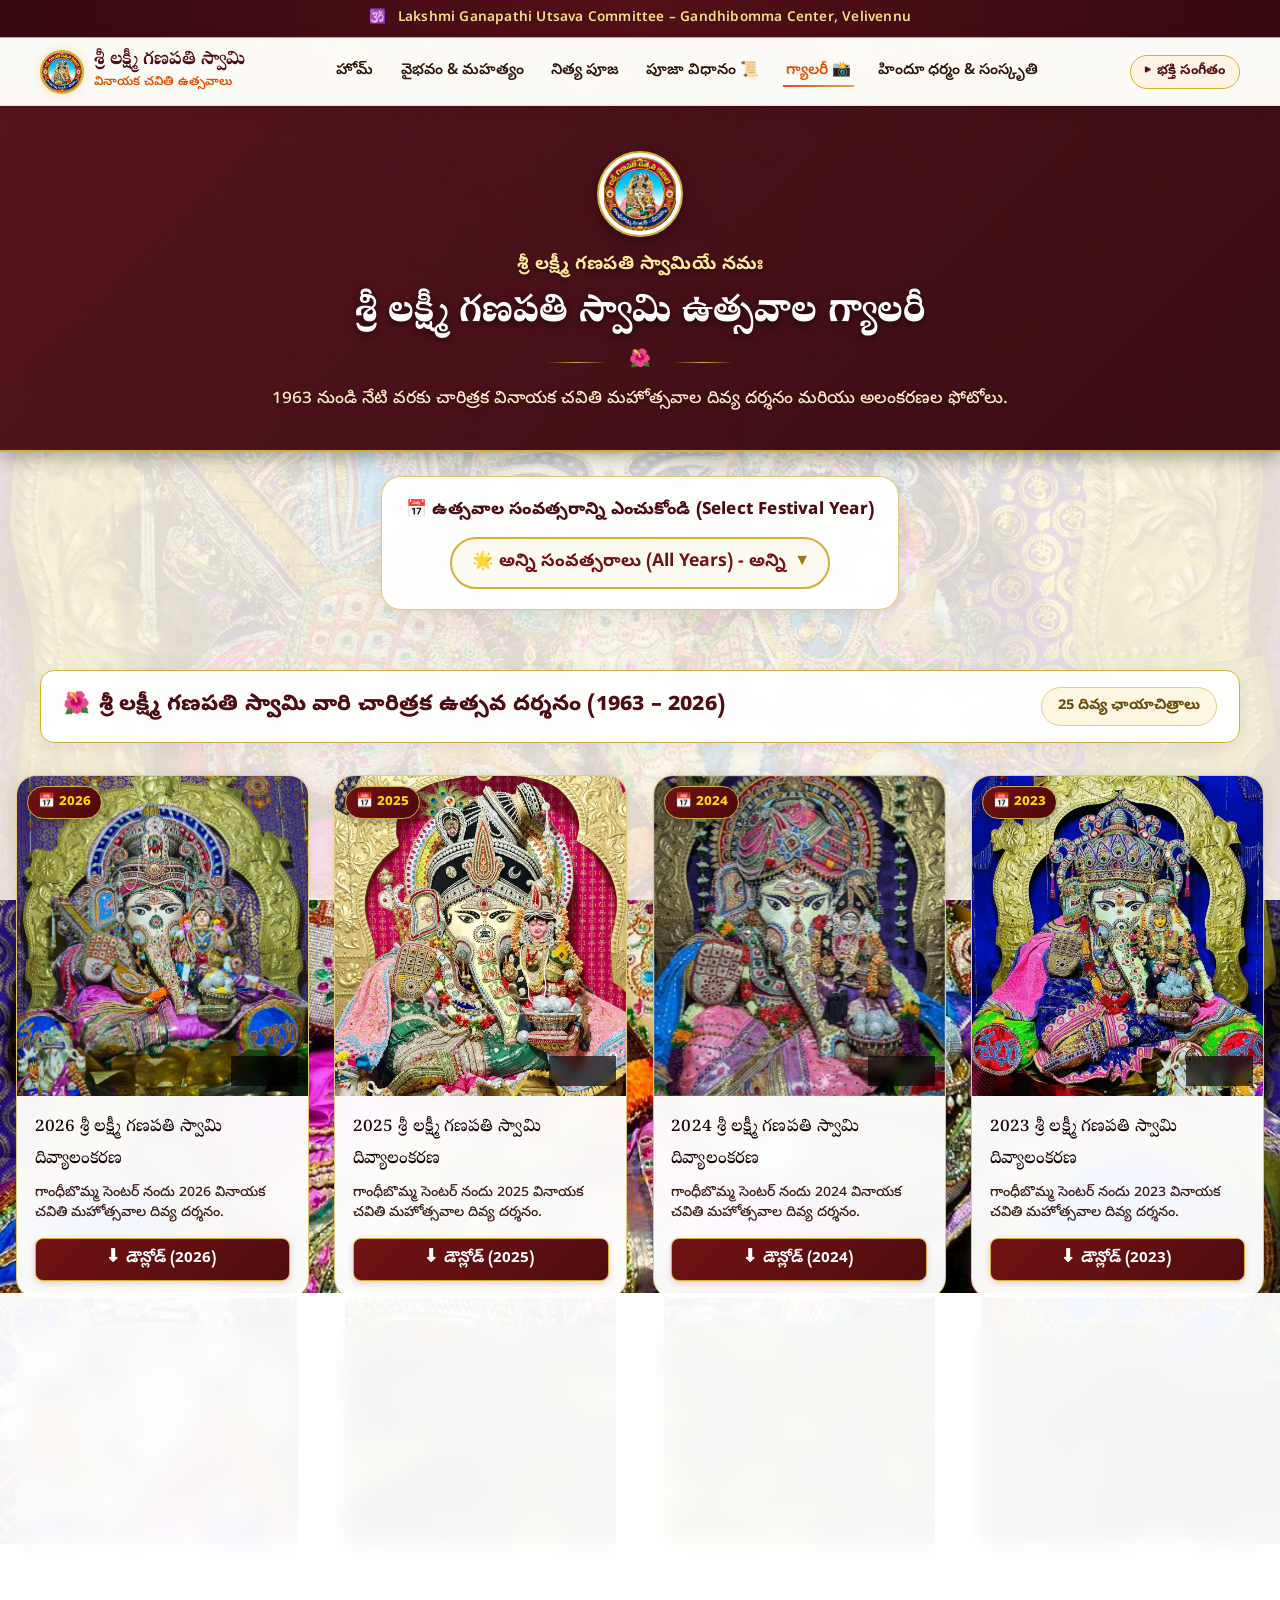
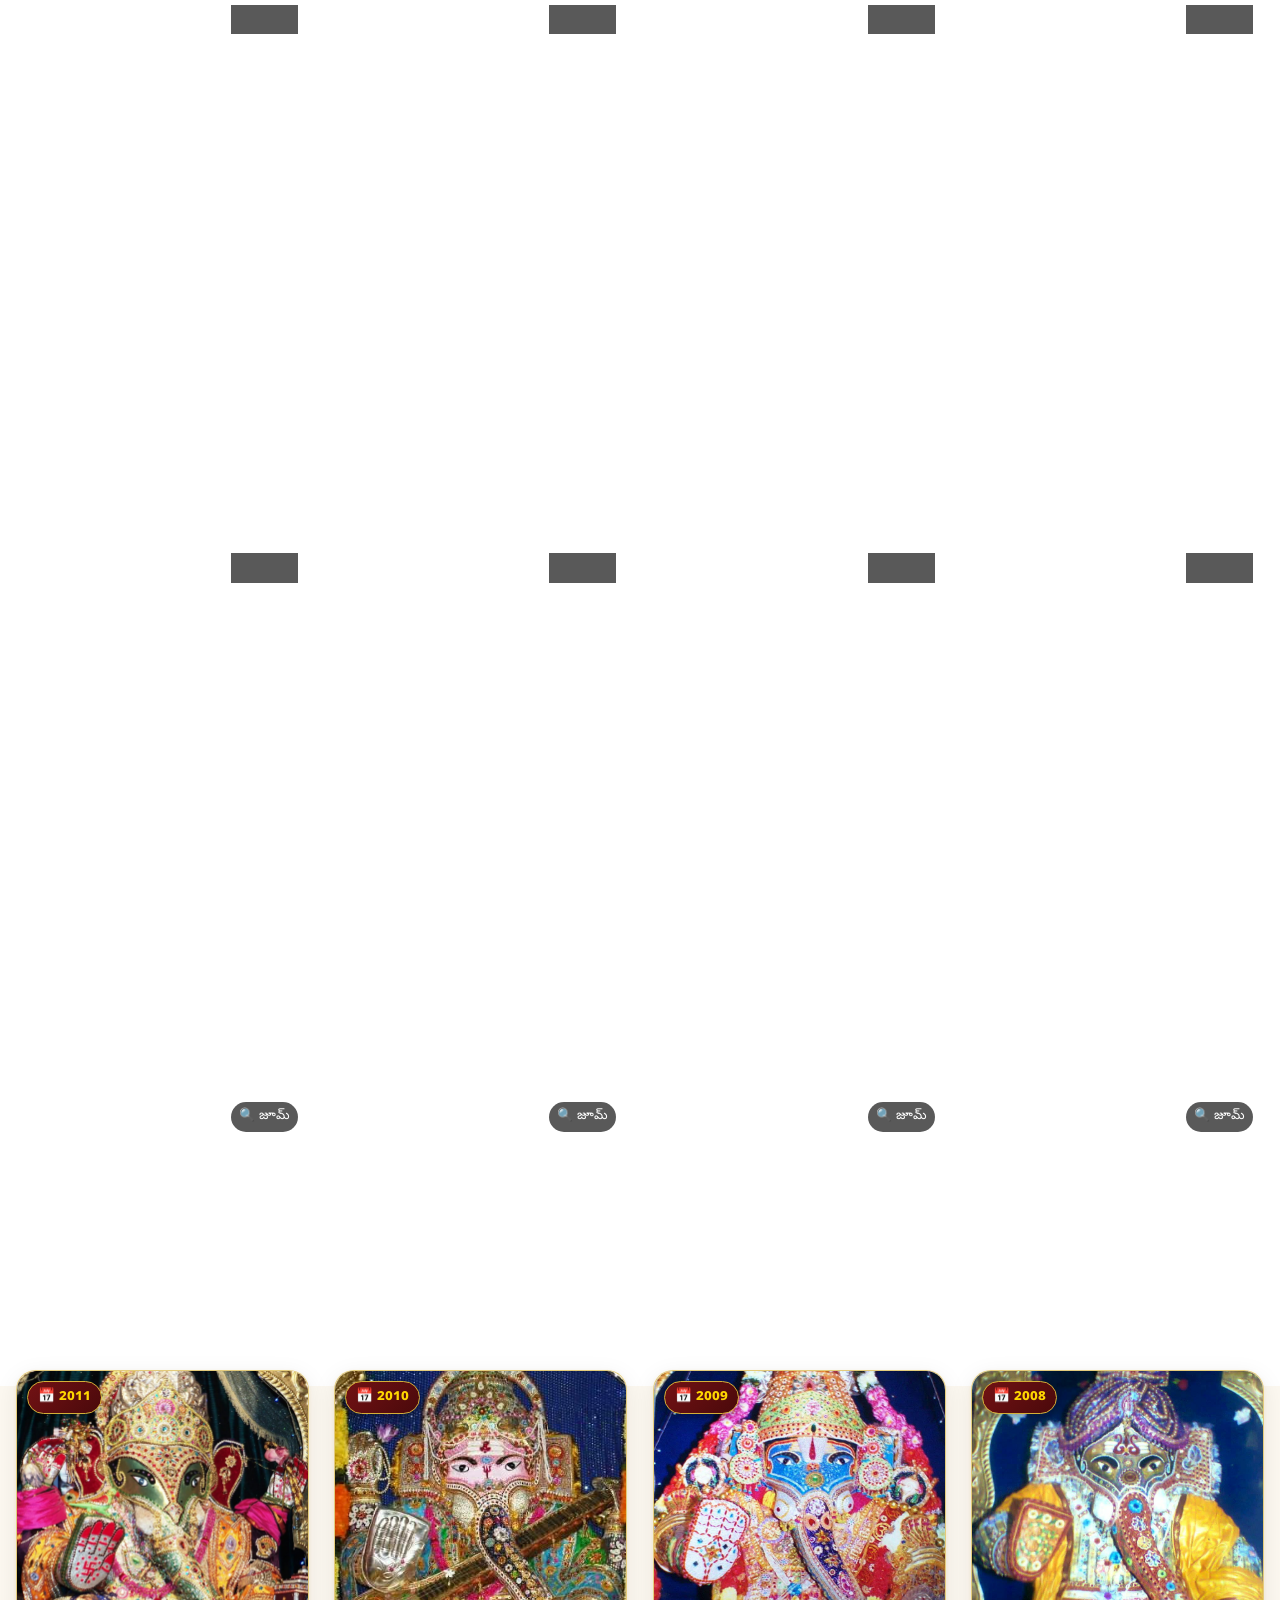
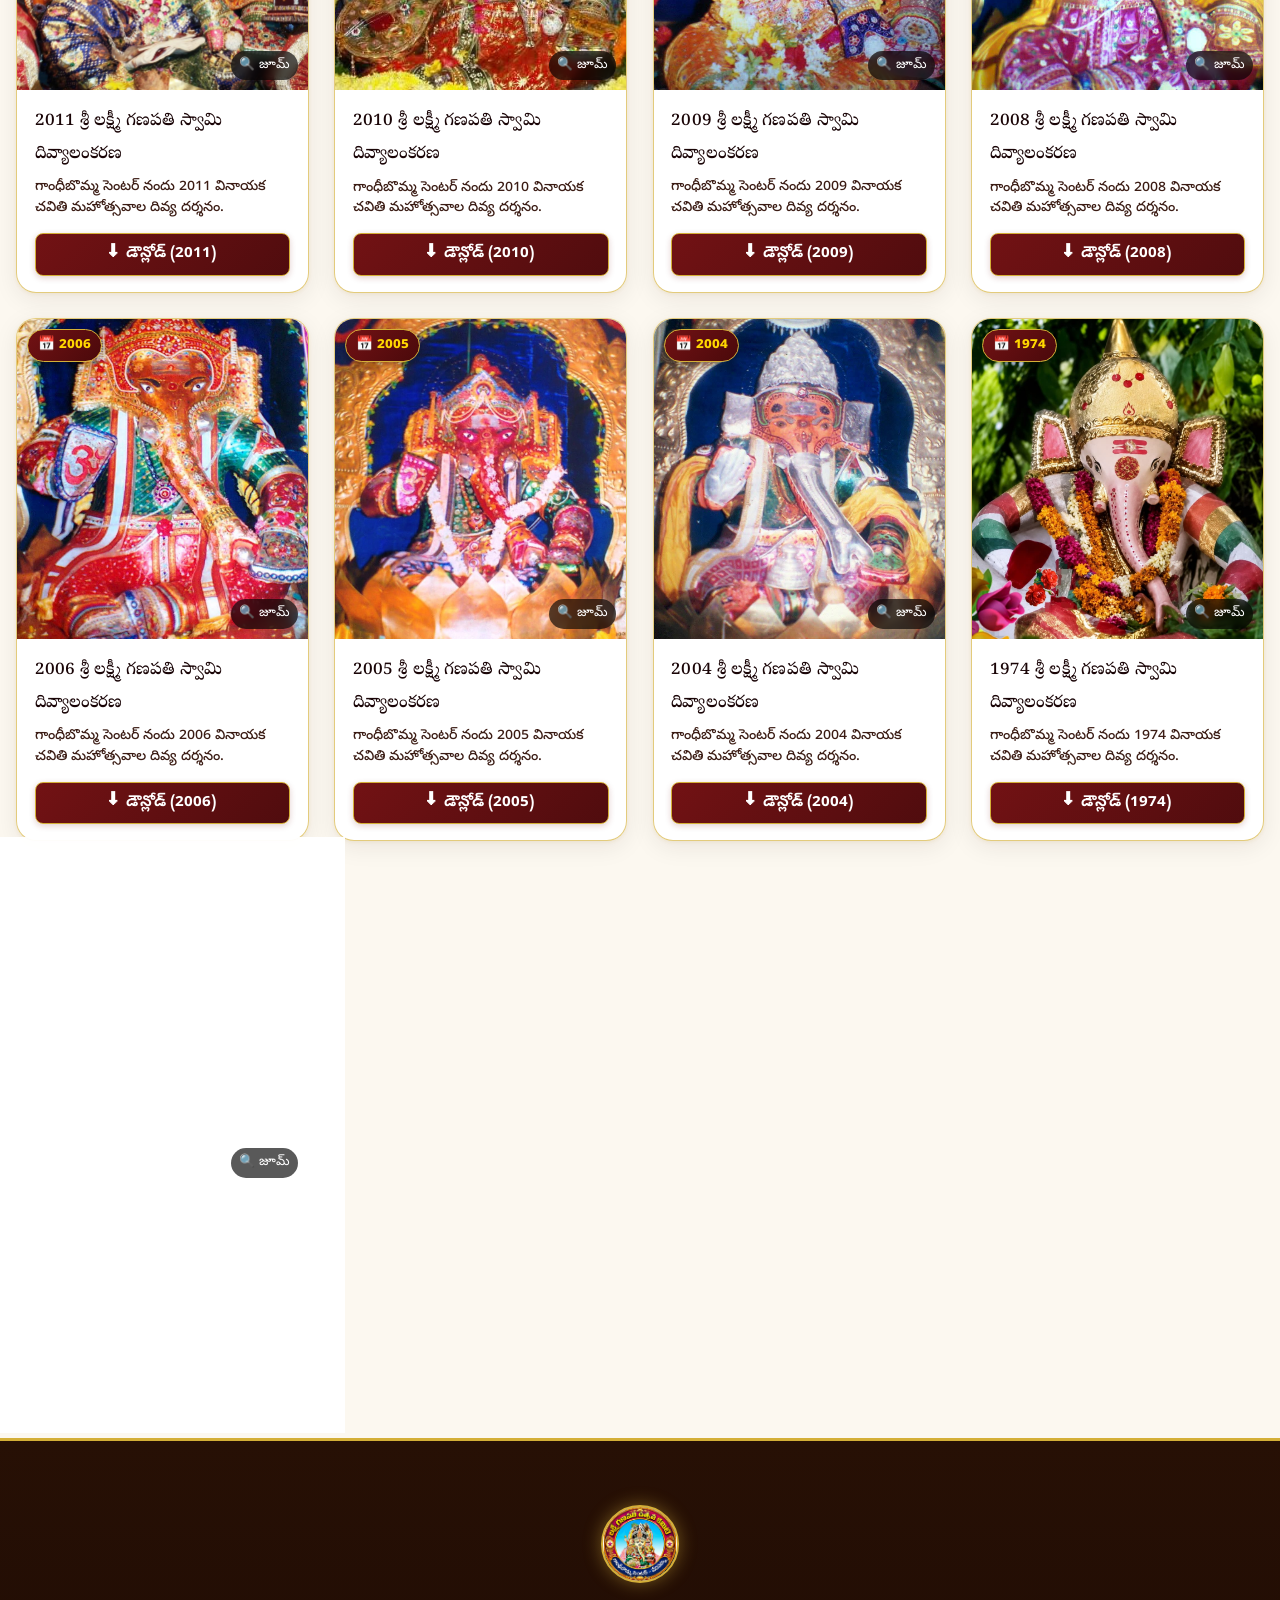
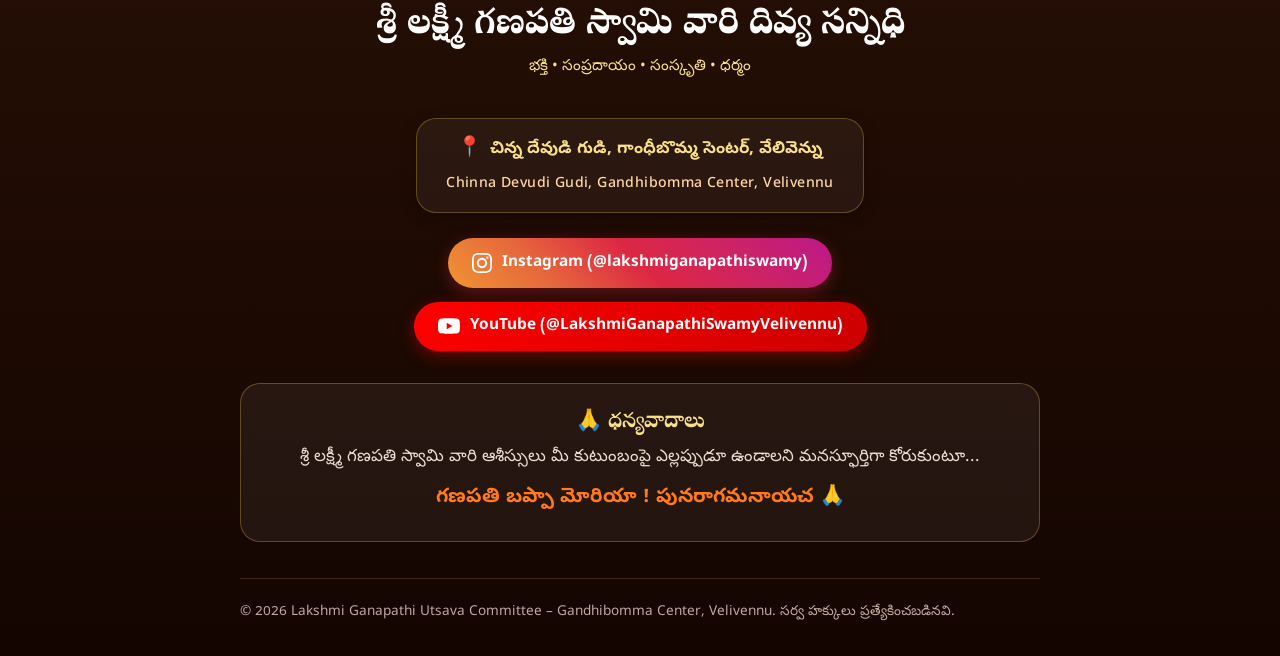
==== commit d66344bf: "fix: update 2026 idol image paths, gallery sync persistence, and cache controls" ====
--- a/gallery.html
+++ b/gallery.html
@@ -533,7 +533,7 @@
 <body class="gallery-page-body">
 
   <!-- Devotional Background Image & Soft Overlay -->
-  <img src="assets/hero.jpg" class="individual-page-bg" alt="శ్రీ లక్ష్మీ గణపతి స్వామి దేవస్థానం" loading="eager">
+  <img src="assets/hero.jpg?v=2026-darshan" class="individual-page-bg" alt="శ్రీ లక్ష్మీ గణపతి స్వామి దేవస్థానం" loading="eager">
   <div class="individual-page-overlay"></div>
 
   <!-- Committee Top Header Banner -->
@@ -713,7 +713,7 @@
   <script src="https://cdn.jsdelivr.net/npm/@supabase/supabase-js@2"></script>
 
   <!-- Dedicated Gallery & Navigation JavaScript -->
-  <script src="gallery.js?v=2026"></script>
+  <script src="gallery.js?v=2026-darshan"></script>
 </body>
 
 </html>
--- a/style.css
+++ b/style.css
@@ -5003,6 +5003,84 @@
   z-index: 10 !important;
 }
 
+/* Direct rendering when reveal animation has already completed in this session */
+html.reveal-already-completed #heroInitialWrap,
+html.reveal-already-played #heroInitialWrap {
+  display: none !important;
+}
+
+html.reveal-already-completed .scene,
+html.reveal-already-played .scene {
+  display: block !important;
+  position: relative !important;
+  width: 100% !important;
+  min-height: max(112vh, 1040px) !important;
+  height: max(112vh, 1040px) !important;
+  z-index: 10 !important;
+}
+
+html.reveal-already-completed .scene .temple,
+html.reveal-already-played .scene .temple {
+  transform: scale(1.045) !important;
+  transition: none !important;
+}
+
+html.reveal-already-completed .scene .door.left,
+html.reveal-already-played .scene .door.left {
+  transform: perspective(1300px) rotateY(-82deg) translateX(-4%) !important;
+  filter: brightness(.62) !important;
+  transition: none !important;
+}
+
+html.reveal-already-completed .scene .door.right,
+html.reveal-already-played .scene .door.right {
+  transform: perspective(1300px) rotateY(82deg) translateX(4%) !important;
+  filter: brightness(.62) !important;
+  transition: none !important;
+}
+
+html.reveal-already-completed .scene .idol,
+html.reveal-already-played .scene .idol {
+  opacity: 1 !important;
+  transform: translate(-50%, -50%) scale(.99) !important;
+  filter: brightness(1.06) saturate(1.14) contrast(1.06) drop-shadow(0 25px 45px rgba(0,0,0,.85)) drop-shadow(0 0 32px rgba(255,190,65,.45)) !important;
+  transition: none !important;
+}
+
+html.reveal-already-completed .scene .header,
+html.reveal-already-played .scene .header {
+  opacity: 1 !important;
+  transition: none !important;
+}
+
+html.reveal-already-completed .scene .message,
+html.reveal-already-played .scene .message {
+  opacity: 1 !important;
+  transform: translate(-50%, 0) scale(1) !important;
+  transition: none !important;
+}
+
+html.reveal-already-completed .scene .glow,
+html.reveal-already-played .scene .glow {
+  opacity: 1 !important;
+}
+
+html.reveal-already-completed .scene .halo,
+html.reveal-already-played .scene .halo {
+  opacity: 1 !important;
+  transform: translate(-50%, -50%) scale(1) !important;
+}
+
+html.reveal-already-completed .scene .rays,
+html.reveal-already-played .scene .rays {
+  opacity: .9 !important;
+}
+
+html.reveal-already-completed .scene .smoke,
+html.reveal-already-played .scene .smoke {
+  opacity: .7 !important;
+}
+
 /* Cinematic vignette */
 .scene:after {
   content: "";
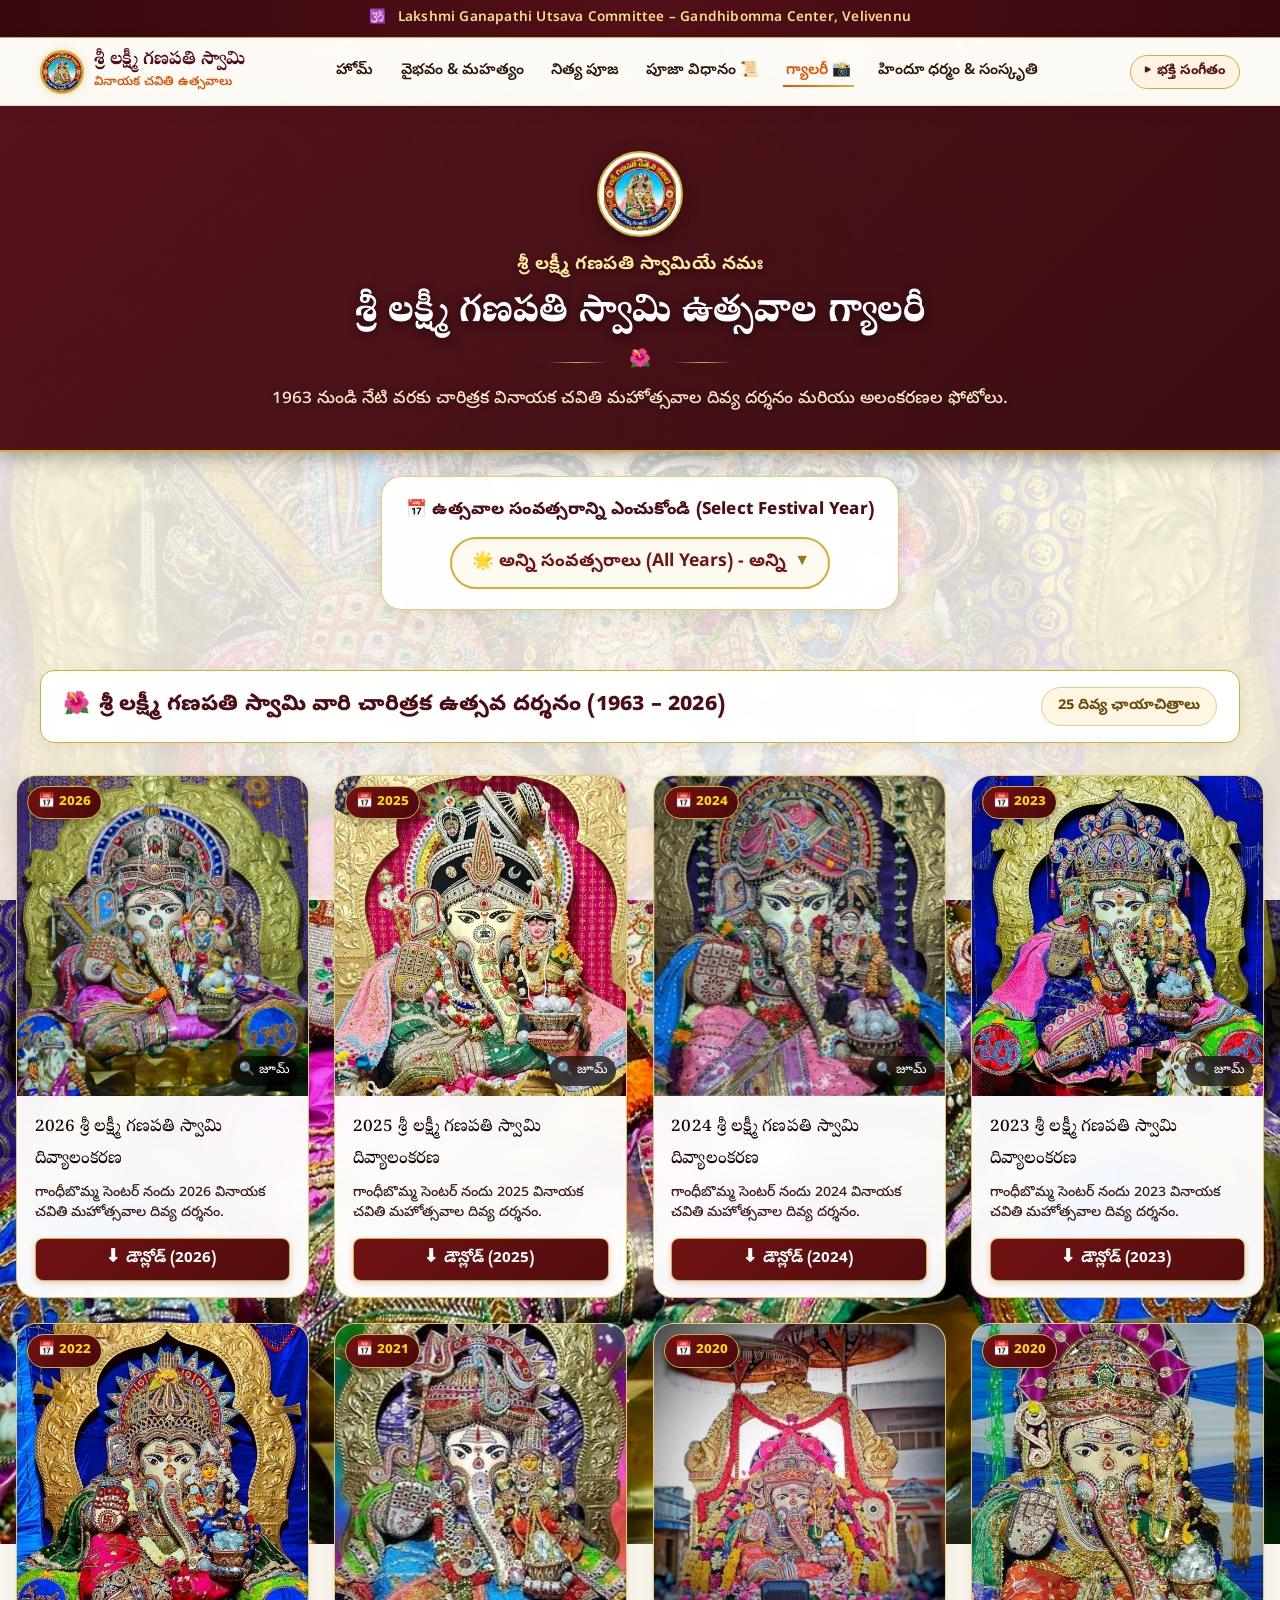
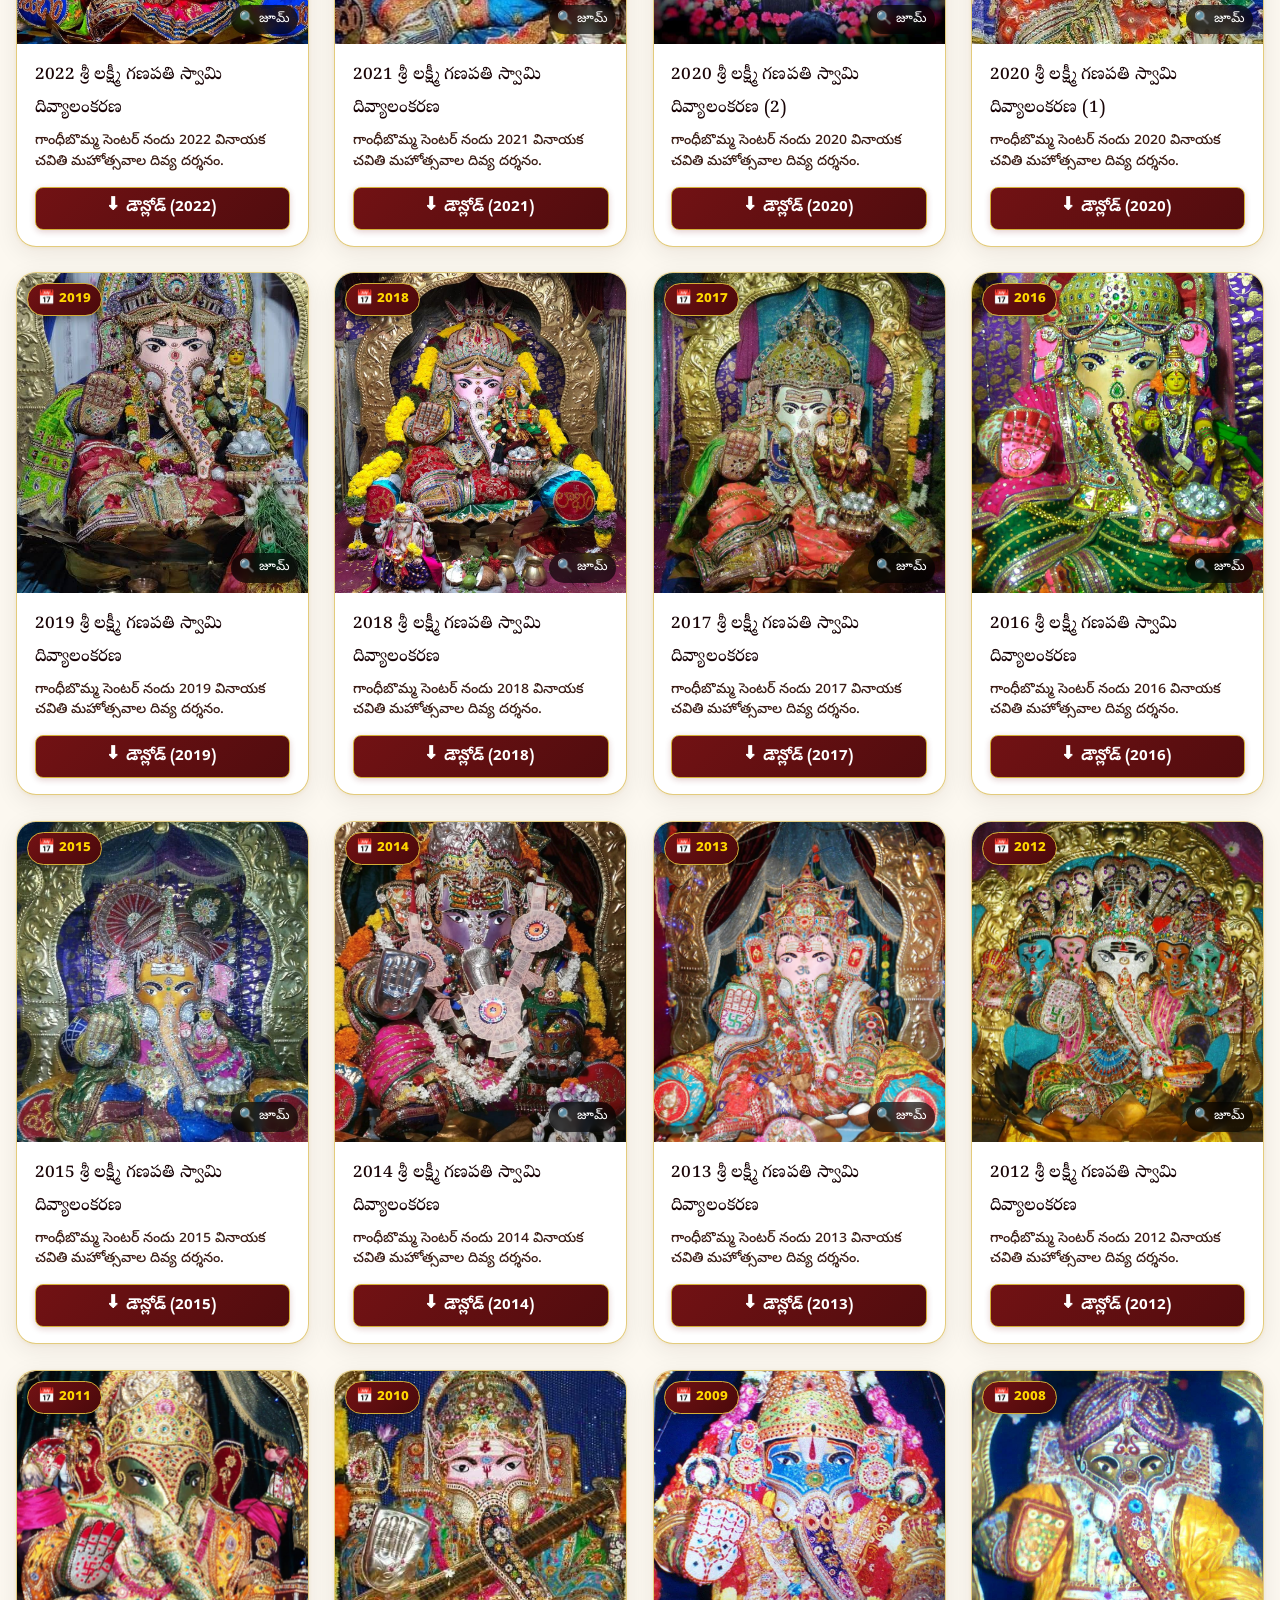
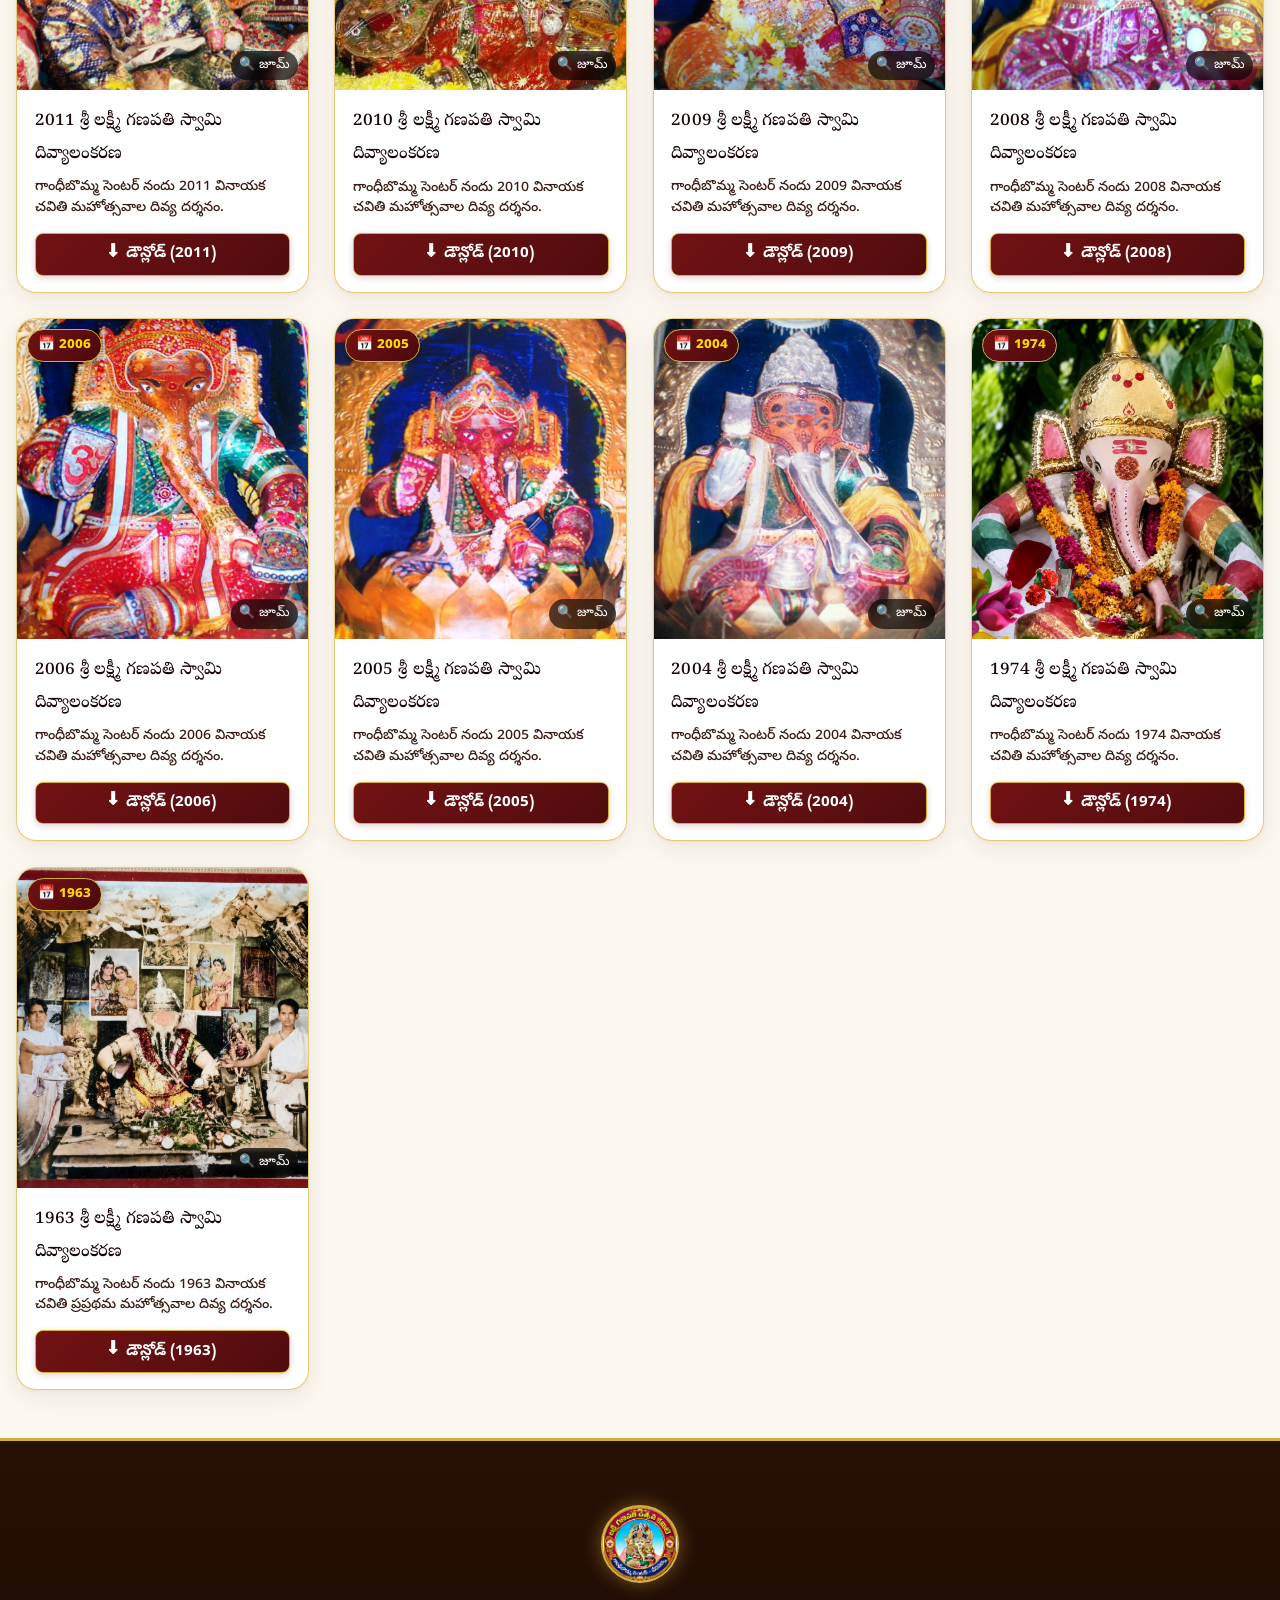
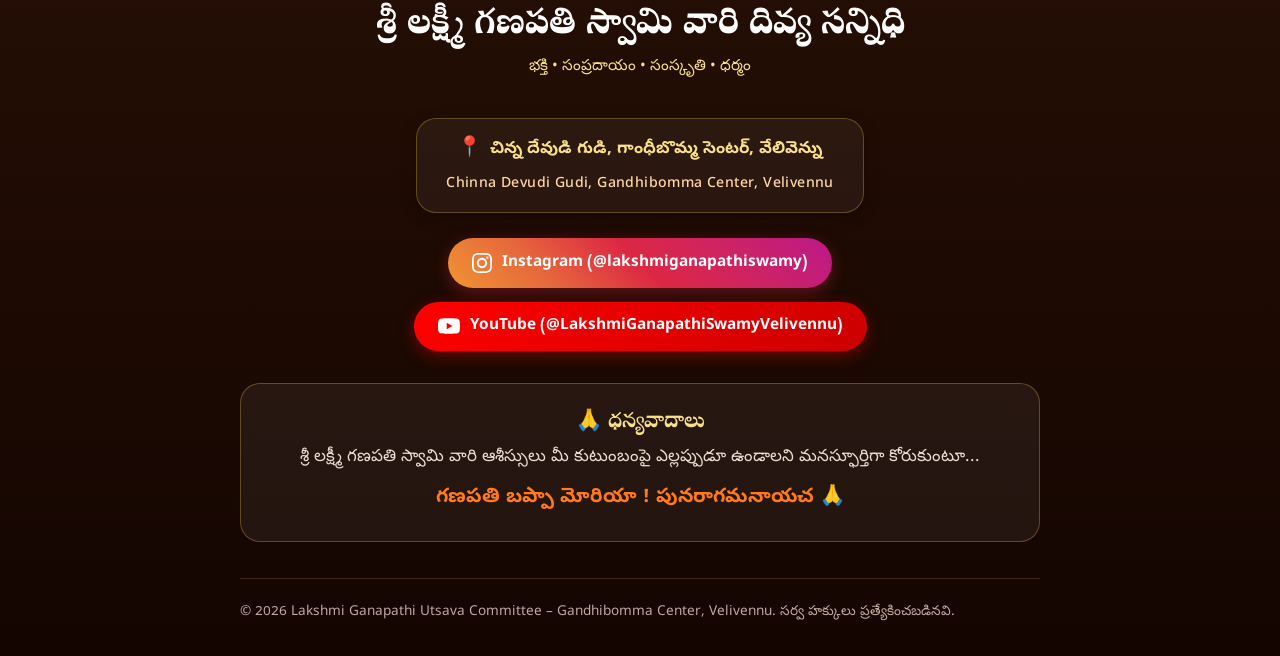
==== commit 577cc6f7: "perf: fix mobile lag and visual flickering during initial load and reveal animation" ====
--- a/gallery.html
+++ b/gallery.html
@@ -11,12 +11,10 @@
   <!-- Favicon -->
   <link rel="icon" type="image/jpeg" href="assets/logo/committee-logo.jpeg">
 
-  <!-- Google Fonts: Noto Sans Telugu & Outfit -->
+  <!-- Google Fonts Preconnect & Optimized Parallel Font Loading -->
   <link rel="preconnect" href="https://fonts.googleapis.com">
   <link rel="preconnect" href="https://fonts.gstatic.com" crossorigin>
-  <link
-    href="https://fonts.googleapis.com/css2?family=Noto+Sans+Telugu:wght@400;500;600;700;800&family=Outfit:wght@400;500;600;700&display=swap"
-    rel="stylesheet">
+  <link href="https://fonts.googleapis.com/css2?family=Noto+Sans+Telugu:wght@300;400;500;600;700;800&family=Noto+Serif+Telugu:wght@400;600;700&family=Outfit:wght@400;500;600;700&display=swap" rel="stylesheet">
 
   <!-- Main Stylesheet -->
   <link rel="stylesheet" href="style.css">
--- a/style.css
+++ b/style.css
@@ -3,8 +3,6 @@
    Lakshmi Ganapathi Utsava Committee – Gandhibomma Center, Velivennu
    Devotional Design System (static/style.css)
    ========================================================================== */
-
-@import url('https://fonts.googleapis.com/css2?family=Noto+Sans+Telugu:wght@300;400;500;600;700;800&family=Noto+Serif+Telugu:wght@400;600;700&display=swap');
 
 /* --- Devotional Color Palette & Design Tokens --- */
 :root {
@@ -5336,8 +5334,8 @@
 }
 
 @keyframes pulseGlow {
-  0%, 100% { transform: translate(-50%, -50%) scale(.92); }
-  50% { transform: translate(-50%, -50%) scale(1.08); }
+  0%, 100% { transform: translate3d(-50%, -50%, 0) scale(.92); }
+  50% { transform: translate3d(-50%, -50%, 0) scale(1.08); }
 }
 
 /* Halo */
@@ -5348,7 +5346,7 @@
   top: 45%;
   width: min(80vw, 840px);
   aspect-ratio: 1;
-  transform: translate(-50%, -50%) scale(.65);
+  transform: translate3d(-50%, -50%, 0) scale(.65);
   border-radius: 50%;
   opacity: 0;
   background:
@@ -5365,17 +5363,18 @@
     );
   filter: drop-shadow(0 0 25px #ffb52e);
   transition: opacity 2s, transform 4s cubic-bezier(.15,.8,.1,1);
+  will-change: transform;
 }
 
 .scene.revealed .halo,
 .scene.permanent-hero .halo {
   opacity: 1;
-  transform: translate(-50%, -50%) scale(1);
+  transform: translate3d(-50%, -50%, 0) scale(1);
   animation: haloSpin 35s linear infinite;
 }
 
 @keyframes haloSpin {
-  to { transform: translate(-50%, -50%) scale(1) rotate(360deg); }
+  to { transform: translate3d(-50%, -50%, 0) scale(1) rotate(360deg); }
 }
 
 /* Rays */
@@ -5386,7 +5385,7 @@
   top: 44%;
   width: 200vmax;
   height: 200vmax;
-  transform: translate(-50%, -50%);
+  transform: translate3d(-50%, -50%, 0);
   background:
     repeating-conic-gradient(
       from 0deg,
@@ -5396,6 +5395,7 @@
   mask-image: radial-gradient(circle, #000 0 18%, transparent 67%);
   -webkit-mask-image: radial-gradient(circle, #000 0 18%, transparent 67%);
   opacity: 0;
+  will-change: transform;
 }
 
 .scene.revealed .rays,
@@ -5405,7 +5405,7 @@
 }
 
 @keyframes spin {
-  to { transform: translate(-50%, -50%) rotate(360deg); }
+  to { transform: translate3d(-50%, -50%, 0) rotate(360deg); }
 }
 
 /* Central Light Shaft */
@@ -5416,7 +5416,7 @@
   top: -15%;
   width: 36%;
   height: 130%;
-  transform: translateX(-50%);
+  transform: translate3d(-50%, 0, 0);
   background:
     linear-gradient(
       90deg,
@@ -5429,6 +5429,7 @@
   filter: blur(22px);
   opacity: 0;
   transition: opacity 2s;
+  will-change: transform;
 }
 
 .scene.playing .lightshaft,
@@ -5438,8 +5439,8 @@
 }
 
 @keyframes shaft {
-  from { transform: translateX(-50%) scaleX(.7); }
-  to { transform: translateX(-50%) scaleX(1.15); }
+  from { transform: translate3d(-50%, 0, 0) scaleX(.7); }
+  to { transform: translate3d(-50%, 0, 0) scaleX(1.15); }
 }
 
 /* Mandala */
@@ -5450,9 +5451,10 @@
   top: 46%;
   width: min(72vw, 750px);
   aspect-ratio: 1;
-  transform: translate(-50%, -50%);
+  transform: translate3d(-50%, -50%, 0);
   opacity: 0;
   transition: opacity 2s;
+  will-change: transform;
 }
 
 .scene.revealed .mandala,
@@ -5475,7 +5477,7 @@
 .scene .mandala i:nth-child(5) { transform: rotate(75deg) scale(.56); }
 
 @keyframes mandalaRotate {
-  to { transform: translate(-50%, -50%) rotate(360deg); }
+  to { transform: translate3d(-50%, -50%, 0) rotate(360deg); }
 }
 
 /* Idol */
@@ -5489,10 +5491,13 @@
   display: flex;
   align-items: center;
   justify-content: center;
-  transform: translate(-50%, -50%) scale(.76);
+  transform: translate3d(-50%, -50%, 0) scale(.76);
   opacity: 0;
   filter: brightness(.08) saturate(.6) contrast(1.1) drop-shadow(0 30px 50px rgba(0,0,0,.9));
   transition: opacity 2.5s, transform 5s cubic-bezier(.12,.78,.08,1), filter 3s;
+  -webkit-backface-visibility: hidden;
+  backface-visibility: hidden;
+  will-change: transform, opacity;
 }
 
 .scene .idol img {
@@ -5502,6 +5507,9 @@
   border-radius: 16px;
   box-shadow: 0 0 35px rgba(255, 186, 58, 0.28);
   filter: drop-shadow(0 20px 30px rgba(0,0,0,.9)) drop-shadow(0 0 35px rgba(255,186,58,.38));
+  -webkit-backface-visibility: hidden;
+  backface-visibility: hidden;
+  transform: translateZ(0);
 }
 
 .scene.opening .idol {
@@ -5512,7 +5520,7 @@
 .scene.revealed .idol,
 .scene.permanent-hero .idol {
   opacity: 1;
-  transform: translate(-50%, -50%) scale(.99);
+  transform: translate3d(-50%, -50%, 0) scale(.99);
   filter: brightness(1.06) saturate(1.14) contrast(1.06) drop-shadow(0 25px 45px rgba(0,0,0,.85)) drop-shadow(0 0 32px rgba(255,190,65,.45));
 }
 
@@ -5541,29 +5549,36 @@
     inset 0 0 60px #030100,
     0 0 90px #000;
   transition: transform 4.5s cubic-bezier(.1,.72,.06,1), filter 3s;
+  -webkit-backface-visibility: hidden;
+  backface-visibility: hidden;
+  -webkit-transform-style: preserve-3d;
+  transform-style: preserve-3d;
+  will-change: transform;
 }
 
 .scene .door.left {
   left: -1%;
   transform-origin: 7% 50%;
   clip-path: polygon(0 0, 100% 0, 92% 100%, 0 100%);
+  transform: perspective(1300px) rotateY(0deg) translate3d(0, 0, 0);
 }
 
 .scene .door.right {
   right: -1%;
   transform-origin: 93% 50%;
   clip-path: polygon(0 0, 100% 0, 100% 100%, 8% 100%);
+  transform: perspective(1300px) rotateY(0deg) translate3d(0, 0, 0);
 }
 
 .scene.opening .door.left,
 .scene.permanent-hero .door.left {
-  transform: perspective(1300px) rotateY(-82deg) translateX(-4%);
+  transform: perspective(1300px) rotateY(-82deg) translate3d(-4%, 0, 0);
   filter: brightness(.62);
 }
 
 .scene.opening .door.right,
 .scene.permanent-hero .door.right {
-  transform: perspective(1300px) rotateY(82deg) translateX(4%);
+  transform: perspective(1300px) rotateY(82deg) translate3d(4%, 0, 0);
   filter: brightness(.62);
 }
 
@@ -5705,10 +5720,10 @@
 }
 
 @keyframes spark {
-  0%, 100% { opacity: 0; transform: translateY(15vh) scale(.3); }
+  0%, 100% { opacity: 0; transform: translate3d(0, 15vh, 0) scale(.3); }
   30% { opacity: 1; }
   70% { opacity: .7; }
-  100% { transform: translateY(-18vh) scale(1.1); }
+  100% { transform: translate3d(0, -18vh, 0) scale(1.1); }
 }
 
 @keyframes fall {
@@ -5716,9 +5731,9 @@
 }
 
 @keyframes goldFloat {
-  0% { opacity: 0; transform: translate(var(--sx), var(--sy)) scale(.2); }
+  0% { opacity: 0; transform: translate3d(var(--sx), var(--sy), 0) scale(.2); }
   20% { opacity: 1; }
-  100% { opacity: 0; transform: translate(calc(var(--sx) * .15), calc(var(--sy) * .15)) scale(1.5); }
+  100% { opacity: 0; transform: translate3d(calc(var(--sx) * .15), calc(var(--sy) * .15), 0) scale(1.5); }
 }
 
 /* Smoke / Atmosphere */
@@ -5729,11 +5744,12 @@
   bottom: -15%;
   width: 70%;
   height: 60%;
-  transform: translateX(-50%);
+  transform: translate3d(-50%, 0, 0);
   background: radial-gradient(ellipse, rgba(255,225,170,.12), transparent 68%);
   filter: blur(35px);
   opacity: 0;
   animation: smokeMove 8s ease-in-out infinite;
+  will-change: transform;
 }
 
 .scene.playing .smoke,
@@ -5742,8 +5758,8 @@
 }
 
 @keyframes smokeMove {
-  0%, 100% { transform: translateX(-50%) scale(.85) translateY(20px); }
-  50% { transform: translateX(-50%) scale(1.15) translateY(-30px); }
+  0%, 100% { transform: translate3d(-50%, 20px, 0) scale(.85); }
+  50% { transform: translate3d(-50%, -30px, 0) scale(1.15); }
 }
 
 /* Divine Light Flash */
@@ -5885,10 +5901,78 @@
 }
 
 /* Responsive Mobile Rules */
-@media(max-width: 600px) {
-  .scene.permanent-hero {
-    min-height: 880px !important;
-    height: 880px !important;
+@media(max-width: 768px) {
+  .scene.permanent-hero,
+  html.reveal-already-completed .scene,
+  html.reveal-already-played .scene,
+  html.reveal-in-progress .scene {
+    min-height: 100svh !important;
+    min-height: 100dvh !important;
+    height: auto !important;
+    padding-bottom: 2rem !important;
+  }
+  .scene.fullscreen-mode {
+    position: relative !important;
+    inset: auto !important;
+    z-index: 10 !important;
+    min-height: 100svh !important;
+    min-height: 100dvh !important;
+    height: auto !important;
+    padding-bottom: 2rem !important;
+  }
+  .scene .door {
+    box-shadow: inset 0 0 0 4px #321005, 0 0 25px #000 !important;
+    transition: transform 4s cubic-bezier(.1,.72,.06,1) !important;
+  }
+  .scene.opening .door.left {
+    transform: perspective(900px) rotateY(-80deg) translate3d(-4%, 0, 0) !important;
+    filter: none !important;
+    opacity: 0.75 !important;
+  }
+  .scene.opening .door.right {
+    transform: perspective(900px) rotateY(80deg) translate3d(4%, 0, 0) !important;
+    filter: none !important;
+    opacity: 0.75 !important;
+  }
+  .scene .smoke {
+    filter: none !important;
+    background: radial-gradient(ellipse, rgba(255,225,170,.16) 0%, rgba(255,190,100,.05) 45%, transparent 68%) !important;
+    will-change: transform, opacity;
+  }
+  .scene .rays {
+    width: 110vmax !important;
+    height: 110vmax !important;
+    mask-image: none !important;
+    -webkit-mask-image: none !important;
+    background: radial-gradient(circle, rgba(255,239,176,.25) 0%, rgba(255,200,80,.12) 35%, transparent 65%) !important;
+    animation: pulseRaysMobile 6s ease-in-out infinite alternate !important;
+  }
+  @keyframes pulseRaysMobile {
+    0% { transform: translate3d(-50%, -50%, 0) scale(0.92); opacity: 0.6; }
+    100% { transform: translate3d(-50%, -50%, 0) scale(1.08); opacity: 0.95; }
+  }
+  .scene .idol {
+    width: 94vw !important;
+    height: 56vh !important;
+    max-height: 480px !important;
+    top: 47% !important;
+    filter: brightness(1.05) saturate(1.1) drop-shadow(0 15px 30px rgba(0,0,0,.85)) !important;
+  }
+  .scene .effects .spark,
+  .scene .effects .petal,
+  .scene .effects .gold {
+    will-change: transform;
+    -webkit-backface-visibility: hidden;
+    backface-visibility: hidden;
+  }
+  .scene .effects .spark {
+    box-shadow: 0 0 4px #fff, 0 0 10px #ffd35a !important;
+  }
+  .scene .effects .petal {
+    filter: none !important;
+  }
+  .scene .effects .gold {
+    box-shadow: 0 0 4px #ffc33c !important;
   }
   .scene .arch {
     width: 135vw;
@@ -5916,12 +6000,6 @@
   }
   .scene .header p {
     font-size: 11px;
-  }
-  .scene .idol {
-    width: 96vw;
-    height: 60vh;
-    max-height: 520px;
-    top: 48%;
   }
   .scene .message {
     width: 94%;
